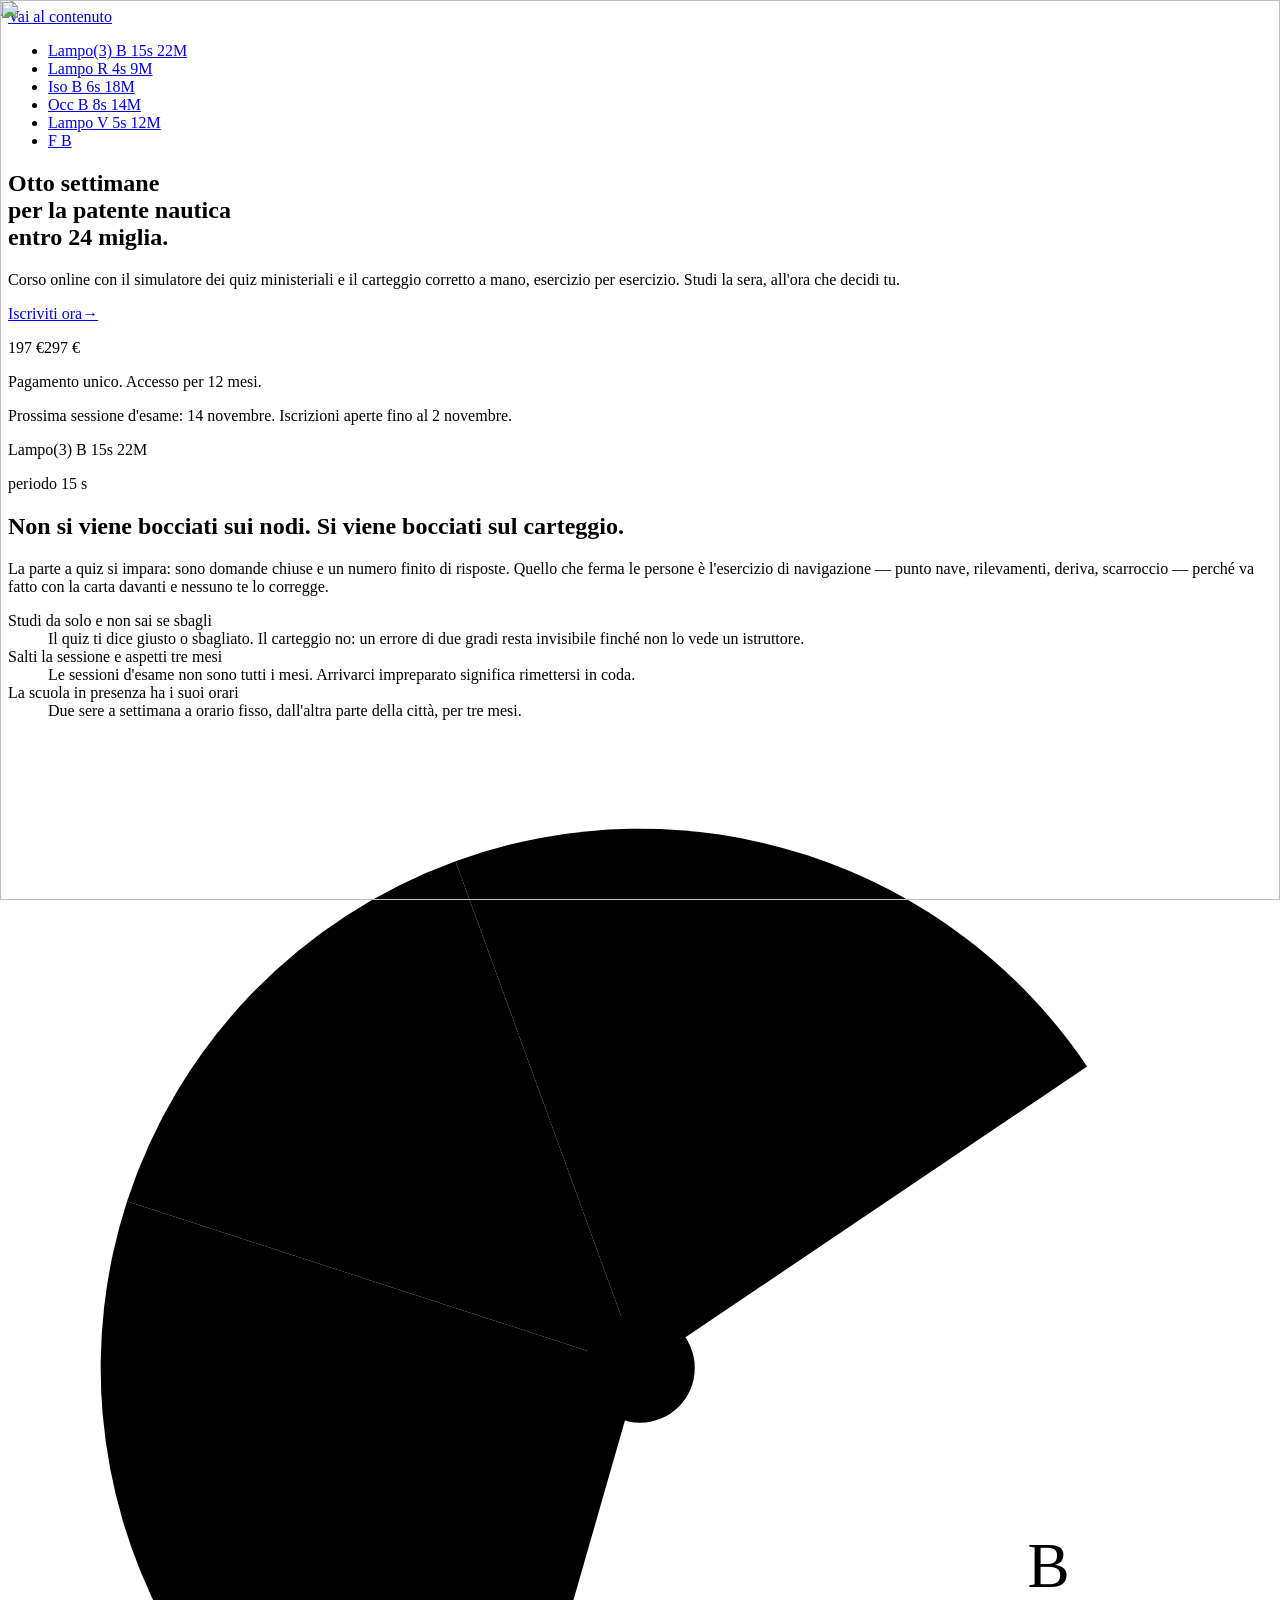
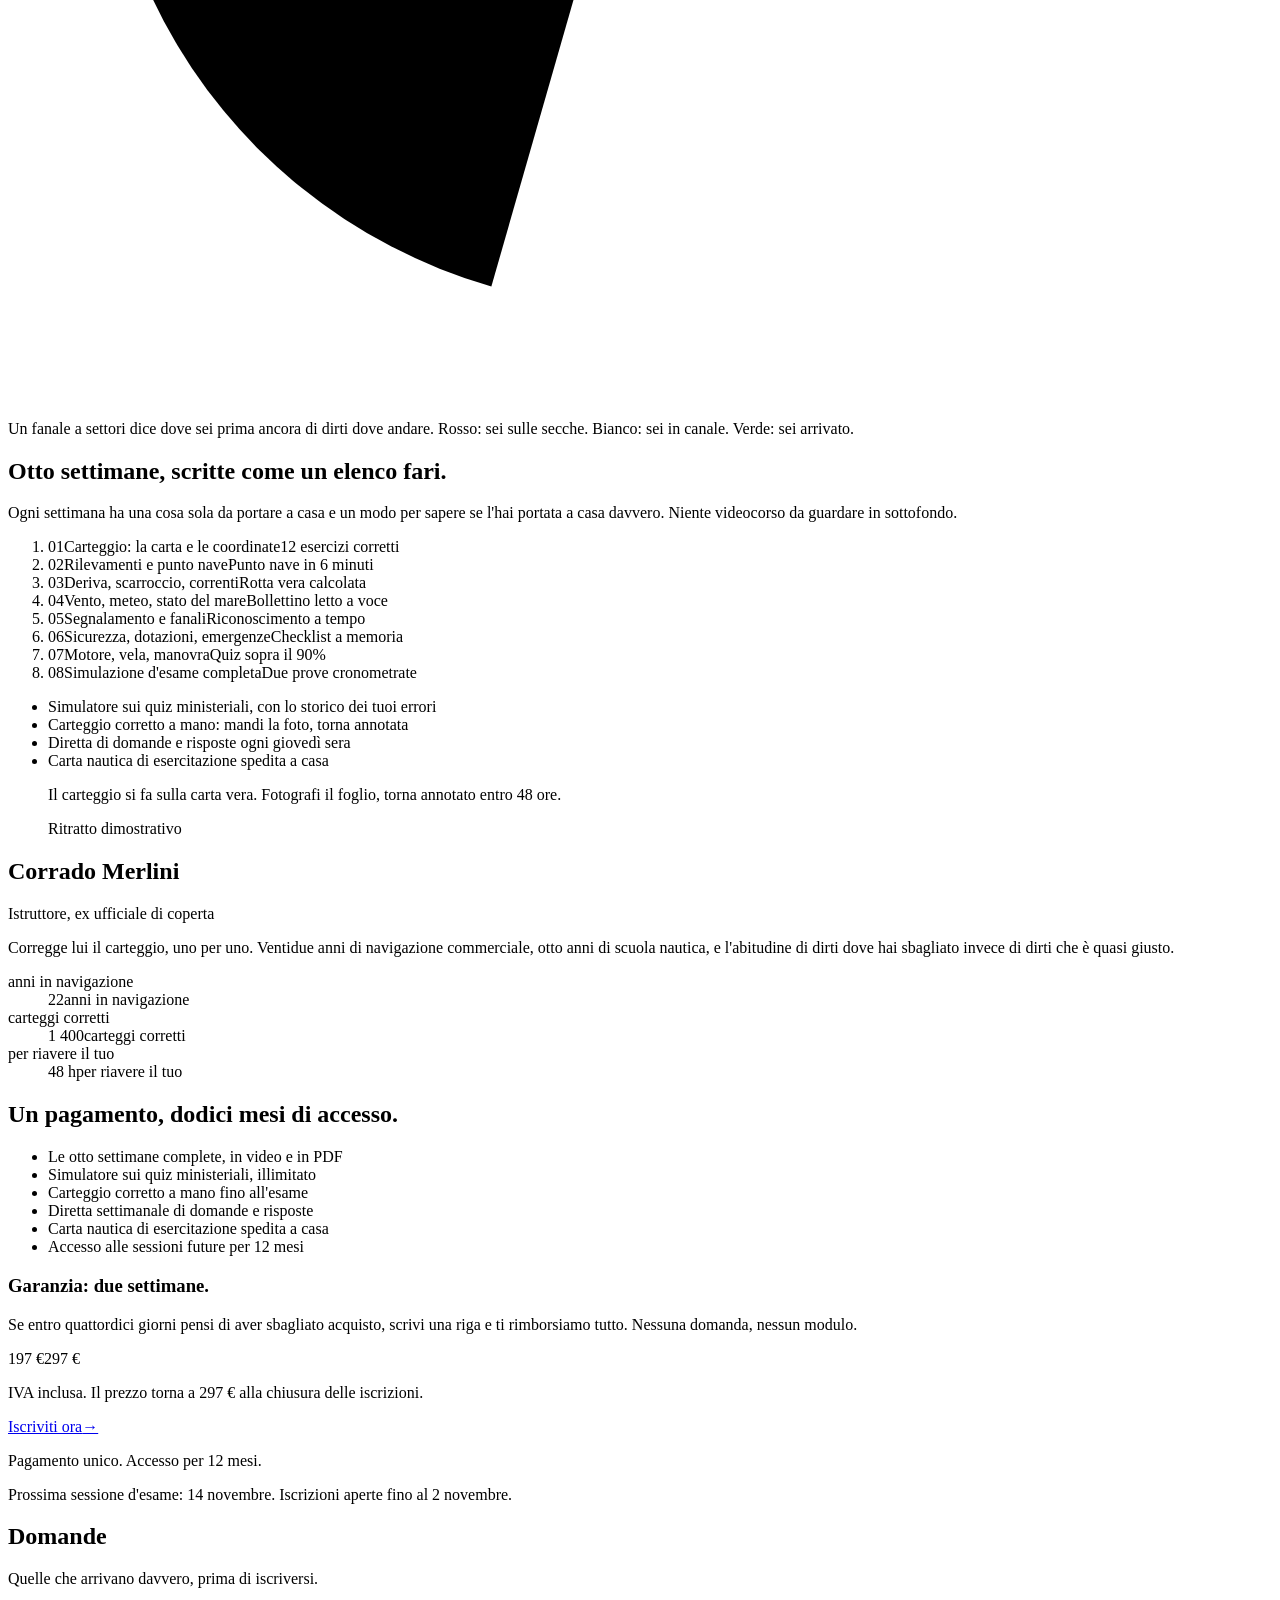
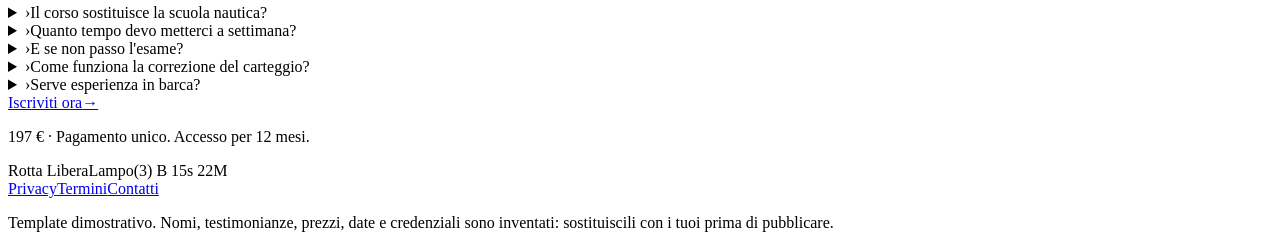
==== 01-funnel/index.html @ e012b91e "Anteprime dei tre template di landing page" ====
<!DOCTYPE html><html lang="it" class="big_shoulders_3d9462ee-module__R3OKAW__variable literata_dad67dc8-module__sndXNa__variable azeret_mono_bb847160-module__t40-tW__variable h-full antialiased"><head><meta charSet="utf-8"/><meta name="viewport" content="width=device-width, initial-scale=1"/><link rel="preload" href="/landing-kit-demo/01-funnel/_next/static/media/20a72cd0c9704d06-s.p.2tsx5t9nbv7d6.woff2" as="font" crossorigin="" type="font/woff2"/><link rel="preload" href="/landing-kit-demo/01-funnel/_next/static/media/2f059f8bf31de55f-s.p.28l707c7cxluz.woff2" as="font" crossorigin="" type="font/woff2"/><link rel="preload" href="/landing-kit-demo/01-funnel/_next/static/media/55cb69ad17a100ed.p.2l41_ldkjomdb.woff2" as="font" crossorigin="" type="font/woff2"/><link rel="preload" as="image" href="/landing-kit-demo/01-funnel/img/fresnel.webp"/><link rel="stylesheet" href="/landing-kit-demo/01-funnel/_next/static/chunks/21n72ie8yxate.css" data-precedence="next"/><link rel="preload" as="script" fetchPriority="low" href="/landing-kit-demo/01-funnel/_next/static/chunks/12aruqaur5huj.js"/><script src="/landing-kit-demo/01-funnel/_next/static/chunks/0s90sk72ekuf7.js" async=""></script><script src="/landing-kit-demo/01-funnel/_next/static/chunks/3kmozkq6tgqnz.js" async=""></script><script src="/landing-kit-demo/01-funnel/_next/static/chunks/turbopack-28xao4oufcmgb.js" async=""></script><script src="/landing-kit-demo/01-funnel/_next/static/chunks/3fntmmi971322.js" async=""></script><script src="/landing-kit-demo/01-funnel/_next/static/chunks/1j0-2ufsd84vd.js" async=""></script><title>Rotta Libera — la patente nautica entro 24 miglia, in otto settimane</title><meta name="description" content="Corso online con simulatore dei quiz ministeriali e carteggio corretto a mano. Studi la sera, all&#x27;ora che decidi tu."/><meta property="og:title" content="Rotta Libera — la patente nautica in otto settimane"/><meta property="og:description" content="Simulatore dei quiz ministeriali e carteggio corretto a mano, uno a uno."/><meta property="og:locale" content="it_IT"/><meta property="og:type" content="website"/><meta name="twitter:card" content="summary"/><meta name="twitter:title" content="Rotta Libera — la patente nautica in otto settimane"/><meta name="twitter:description" content="Simulatore dei quiz ministeriali e carteggio corretto a mano, uno a uno."/><meta name="next-size-adjust" content=""/><script src="/landing-kit-demo/01-funnel/_next/static/chunks/0cz1d0mv5g_q7.js" noModule=""></script></head><body class="min-h-full"><div hidden=""><!--$--><!--/$--></div><a href="#faro" class="sr-only focus:not-sr-only focus:absolute focus:top-3 focus:left-3 focus:z-50 focus:bg-lens focus:px-4 focus:py-2 focus:text-night">Vai al contenuto</a><nav aria-label="Sezioni" class="pointer-events-none fixed top-1/2 left-5 z-40 hidden -translate-y-1/2 xl:block"><ul class="pointer-events-auto space-y-3.5"><li><a href="#faro" aria-current="true" class="group flex items-center gap-3"><span aria-hidden="true" class="h-px transition-all duration-300 ease-[var(--ease-out-expo)] bg-sector-white w-7 opacity-100"></span><span class="note transition-colors duration-300 text-text">Lampo(3) B 15s 22M</span></a></li><li><a href="#settore-rosso" class="group flex items-center gap-3"><span aria-hidden="true" class="h-px transition-all duration-300 ease-[var(--ease-out-expo)] bg-sector-red w-3.5 opacity-45 group-hover:w-5 group-hover:opacity-80"></span><span class="note transition-colors duration-300 text-faint group-hover:text-dim">Lampo R 4s 9M</span></a></li><li><a href="#metodo" class="group flex items-center gap-3"><span aria-hidden="true" class="h-px transition-all duration-300 ease-[var(--ease-out-expo)] bg-sector-white w-3.5 opacity-45 group-hover:w-5 group-hover:opacity-80"></span><span class="note transition-colors duration-300 text-faint group-hover:text-dim">Iso B 6s 18M</span></a></li><li><a href="#istruttore" class="group flex items-center gap-3"><span aria-hidden="true" class="h-px transition-all duration-300 ease-[var(--ease-out-expo)] bg-sector-white w-3.5 opacity-45 group-hover:w-5 group-hover:opacity-80"></span><span class="note transition-colors duration-300 text-faint group-hover:text-dim">Occ B 8s 14M</span></a></li><li><a href="#iscriviti" class="group flex items-center gap-3"><span aria-hidden="true" class="h-px transition-all duration-300 ease-[var(--ease-out-expo)] bg-sector-green w-3.5 opacity-45 group-hover:w-5 group-hover:opacity-80"></span><span class="note transition-colors duration-300 text-faint group-hover:text-dim">Lampo V 5s 12M</span></a></li><li><a href="#domande" class="group flex items-center gap-3"><span aria-hidden="true" class="h-px transition-all duration-300 ease-[var(--ease-out-expo)] bg-sector-white w-3.5 opacity-45 group-hover:w-5 group-hover:opacity-80"></span><span class="note transition-colors duration-300 text-faint group-hover:text-dim">F B</span></a></li></ul></nav><main><section id="faro" class="relative isolate min-h-[100svh] overflow-hidden"><div class="absolute inset-y-0 right-0 -z-20 w-full lg:w-[46%]"><img alt="La lente di Fresnel di un faro accesa nella notte, vista da vicino" decoding="async" data-nimg="fill" class="object-cover object-[65%_center]" style="position:absolute;height:100%;width:100%;left:0;top:0;right:0;bottom:0;color:transparent" src="/landing-kit-demo/01-funnel/img/fresnel.webp"/></div><div aria-hidden="true" class="absolute inset-0 -z-10 bg-[linear-gradient(180deg,rgba(5,10,20,.96)_0%,rgba(5,10,20,.93)_46%,rgba(5,10,20,.80)_72%,rgba(5,10,20,.90)_100%)] lg:bg-[linear-gradient(96deg,var(--color-night)_0%,var(--color-night)_44%,rgba(5,10,20,.86)_56%,rgba(5,10,20,.35)_70%,rgba(5,10,20,0)_86%)]"></div><div aria-hidden="true" class="clock-halo absolute top-[34%] right-[8%] -z-10 h-[46vh] w-[52vw] -translate-y-1/2 rounded-full bg-lens/25 blur-[90px]"></div><div aria-hidden="true" class="absolute inset-x-0 bottom-0 -z-10 h-32 bg-gradient-to-b from-transparent to-night"></div><div class="shell flex min-h-[100svh] flex-col justify-center pt-24 pb-10"><div class="max-w-[46rem]"><h1 class="font-display text-[clamp(2.9rem,7.2vw,6rem)] leading-[0.94] font-800 tracking-[-0.025em] text-balance uppercase">Otto settimane<br/><span class="text-lens">per la patente nautica</span><br/>entro 24 miglia.</h1><p class="mt-7 max-w-[60ch] text-[1.0625rem] leading-[1.7] text-dim sm:text-[1.1875rem]">Corso online con il simulatore dei quiz ministeriali e il carteggio corretto a mano, esercizio per esercizio. Studi la sera, all&#x27;ora che decidi tu.</p><div class="mt-9 flex flex-wrap items-center gap-x-6 gap-y-4"><a href="#iscriviti" class="inline-flex items-center gap-3 bg-lens px-7 py-4 font-display text-[1.375rem] font-700 tracking-[0.01em] text-night uppercase transition-colors duration-200 ease-[var(--ease-out-expo)] hover:bg-lens-hot">Iscriviti ora<span aria-hidden="true" class="text-[1.125rem]">→</span></a><p class="flex items-baseline gap-2.5"><span class="font-display text-[2.25rem] leading-none font-700 text-text">197<!-- --> €</span><span class="text-[0.9375rem] text-faint line-through decoration-sector-red/70">297<!-- --> €</span></p></div><p class="mt-4 text-[0.875rem] text-faint">Pagamento unico. Accesso per 12 mesi.</p><p class="mt-6 flex max-w-[44rem] items-start gap-3 border-l border-sector-red/70 pl-4 text-[0.9375rem] leading-relaxed text-dim">Prossima sessione d&#x27;esame: 14 novembre. Iscrizioni aperte fino al 2 novembre.</p></div><div class="mt-auto max-w-[36rem] pt-12"><div class="border-t border-rule pt-4"><div class="flex items-baseline justify-between gap-4"><p class="note text-lens">Lampo(3) B 15s 22M</p><p class="note text-faint">periodo 15 s</p></div><div class="relative mt-3 h-9 overflow-hidden"><div class="absolute inset-x-0 bottom-0 flex items-end justify-between"><span class="w-px bg-rule-hot h-4"></span><span class="w-px bg-rule-hot h-2"></span><span class="w-px bg-rule-hot h-2"></span><span class="w-px bg-rule-hot h-2"></span><span class="w-px bg-rule-hot h-2"></span><span class="w-px bg-rule-hot h-4"></span><span class="w-px bg-rule-hot h-2"></span><span class="w-px bg-rule-hot h-2"></span><span class="w-px bg-rule-hot h-2"></span><span class="w-px bg-rule-hot h-2"></span><span class="w-px bg-rule-hot h-4"></span><span class="w-px bg-rule-hot h-2"></span><span class="w-px bg-rule-hot h-2"></span><span class="w-px bg-rule-hot h-2"></span><span class="w-px bg-rule-hot h-2"></span><span class="w-px bg-rule-hot h-4"></span></div><span aria-hidden="true" class="clock-strike absolute top-0 h-5 w-[3px] bg-lens-hot" style="left:0%;animation-delay:0s;box-shadow:0 0 12px 1px var(--color-lens)"></span><span aria-hidden="true" class="clock-strike absolute top-0 h-5 w-[3px] bg-lens-hot" style="left:6.666666666666667%;animation-delay:-1s;box-shadow:0 0 12px 1px var(--color-lens)"></span><span aria-hidden="true" class="clock-strike absolute top-0 h-5 w-[3px] bg-lens-hot" style="left:13.333333333333334%;animation-delay:-2s;box-shadow:0 0 12px 1px var(--color-lens)"></span><span aria-hidden="true" class="clock-sweep absolute top-0 bottom-0 left-0 w-px bg-lens/45"></span></div></div></div></div></section><section id="settore-rosso" class="relative border-t border-rule py-24 lg:py-32"><div class="shell grid gap-12 lg:grid-cols-12 lg:gap-14"><div class="lg:col-span-7"><h2 class="max-w-[18ch] font-display text-[clamp(2rem,4.4vw,3.5rem)] leading-[1.0] font-700 tracking-[-0.02em] text-balance uppercase">Non si viene bocciati sui nodi. Si viene bocciati sul carteggio.</h2><p class="mt-7 max-w-[64ch] text-[1.0625rem] leading-[1.75] text-dim">La parte a quiz si impara: sono domande chiuse e un numero finito di risposte. Quello che ferma le persone è l&#x27;esercizio di navigazione — punto nave, rilevamenti, deriva, scarroccio — perché va fatto con la carta davanti e nessuno te lo corregge.</p><dl class="mt-12 space-y-8"><div class="border-l border-sector-red/60 pl-5"><dt class="font-display text-[1.5rem] leading-tight font-600 text-text uppercase">Studi da solo e non sai se sbagli</dt><dd class="mt-2 max-w-[58ch] text-[1rem] leading-[1.7] text-dim">Il quiz ti dice giusto o sbagliato. Il carteggio no: un errore di due gradi resta invisibile finché non lo vede un istruttore.</dd></div><div class="border-l border-sector-red/60 pl-5"><dt class="font-display text-[1.5rem] leading-tight font-600 text-text uppercase">Salti la sessione e aspetti tre mesi</dt><dd class="mt-2 max-w-[58ch] text-[1rem] leading-[1.7] text-dim">Le sessioni d&#x27;esame non sono tutti i mesi. Arrivarci impreparato significa rimettersi in coda.</dd></div><div class="border-l border-sector-red/60 pl-5"><dt class="font-display text-[1.5rem] leading-tight font-600 text-text uppercase">La scuola in presenza ha i suoi orari</dt><dd class="mt-2 max-w-[58ch] text-[1rem] leading-[1.7] text-dim">Due sere a settimana a orario fisso, dall&#x27;altra parte della città, per tre mesi.</dd></div></dl></div><div class="lg:col-span-5"><div class="lg:sticky lg:top-24"><svg viewBox="0 0 300 300" class="w-full max-w-[19rem]" role="img" aria-label="Un fanale a settori: il settore rosso copre le secche, il settore bianco il canale sicuro, il settore verde l&#x27;approdo."><path d="M 150 150 L 114.72 273.04 A 128 128 0 0 1 28.26 110.45 Z" class="fill-sector-red/40 stroke-sector-red" stroke-width="1.5"></path><path d="M 150 150 L 28.26 110.45 A 128 128 0 0 1 106.22 29.72 Z" class="fill-sector-white/25 stroke-sector-white" stroke-width="1.5"></path><path d="M 150 150 L 106.22 29.72 A 128 128 0 0 1 256.12 78.42 Z" class="fill-sector-green/35 stroke-sector-green" stroke-width="1.5"></path><circle cx="150" cy="150" r="4.5" class="fill-lens"></circle><circle cx="150" cy="150" r="13" class="fill-none stroke-lens/45" stroke-width="1"></circle><text x="76" y="234" class="fill-sector-red font-[family-name:var(--font-note)]" font-size="15" letter-spacing="1.4">R</text><text x="242" y="202" class="fill-sector-white font-[family-name:var(--font-note)]" font-size="15" letter-spacing="1.4">B</text><text x="224" y="84" class="fill-sector-green font-[family-name:var(--font-note)]" font-size="15" letter-spacing="1.4">V</text></svg><p class="mt-6 max-w-[38ch] text-[0.9375rem] leading-relaxed text-faint">Un fanale a settori dice dove sei prima ancora di dirti dove andare. Rosso: sei sulle secche. Bianco: sei in canale. Verde: sei arrivato.</p></div></div></div></section><section id="metodo" class="relative border-t border-rule bg-deep py-24 lg:py-32"><div class="shell"><div class="max-w-[44rem]"><h2 class="font-display text-[clamp(2rem,4.4vw,3.5rem)] leading-[1.0] font-700 tracking-[-0.02em] text-balance uppercase">Otto settimane, scritte come un elenco fari.</h2><p class="mt-7 max-w-[62ch] text-[1.0625rem] leading-[1.75] text-dim">Ogni settimana ha una cosa sola da portare a casa e un modo per sapere se l&#x27;hai portata a casa davvero. Niente videocorso da guardare in sottofondo.</p></div><div class="mt-14 grid gap-12 lg:grid-cols-12 lg:gap-14"><div class="lg:col-span-7"><ol class="border-t border-rule"><li class="group grid grid-cols-[2.75rem_1fr] items-baseline gap-x-4 border-b border-rule py-4 transition-colors duration-200 hover:bg-panel/60 sm:grid-cols-[3rem_1fr_auto] sm:gap-x-6"><span class="note text-lens">01</span><span class="text-[1.0625rem] leading-snug text-text">Carteggio: la carta e le coordinate</span><span class="col-start-2 mt-1 text-[0.875rem] text-faint sm:col-start-3 sm:mt-0 sm:text-right">12 esercizi corretti</span></li><li class="group grid grid-cols-[2.75rem_1fr] items-baseline gap-x-4 border-b border-rule py-4 transition-colors duration-200 hover:bg-panel/60 sm:grid-cols-[3rem_1fr_auto] sm:gap-x-6"><span class="note text-lens">02</span><span class="text-[1.0625rem] leading-snug text-text">Rilevamenti e punto nave</span><span class="col-start-2 mt-1 text-[0.875rem] text-faint sm:col-start-3 sm:mt-0 sm:text-right">Punto nave in 6 minuti</span></li><li class="group grid grid-cols-[2.75rem_1fr] items-baseline gap-x-4 border-b border-rule py-4 transition-colors duration-200 hover:bg-panel/60 sm:grid-cols-[3rem_1fr_auto] sm:gap-x-6"><span class="note text-lens">03</span><span class="text-[1.0625rem] leading-snug text-text">Deriva, scarroccio, correnti</span><span class="col-start-2 mt-1 text-[0.875rem] text-faint sm:col-start-3 sm:mt-0 sm:text-right">Rotta vera calcolata</span></li><li class="group grid grid-cols-[2.75rem_1fr] items-baseline gap-x-4 border-b border-rule py-4 transition-colors duration-200 hover:bg-panel/60 sm:grid-cols-[3rem_1fr_auto] sm:gap-x-6"><span class="note text-lens">04</span><span class="text-[1.0625rem] leading-snug text-text">Vento, meteo, stato del mare</span><span class="col-start-2 mt-1 text-[0.875rem] text-faint sm:col-start-3 sm:mt-0 sm:text-right">Bollettino letto a voce</span></li><li class="group grid grid-cols-[2.75rem_1fr] items-baseline gap-x-4 border-b border-rule py-4 transition-colors duration-200 hover:bg-panel/60 sm:grid-cols-[3rem_1fr_auto] sm:gap-x-6"><span class="note text-lens">05</span><span class="text-[1.0625rem] leading-snug text-text">Segnalamento e fanali</span><span class="col-start-2 mt-1 text-[0.875rem] text-faint sm:col-start-3 sm:mt-0 sm:text-right">Riconoscimento a tempo</span></li><li class="group grid grid-cols-[2.75rem_1fr] items-baseline gap-x-4 border-b border-rule py-4 transition-colors duration-200 hover:bg-panel/60 sm:grid-cols-[3rem_1fr_auto] sm:gap-x-6"><span class="note text-lens">06</span><span class="text-[1.0625rem] leading-snug text-text">Sicurezza, dotazioni, emergenze</span><span class="col-start-2 mt-1 text-[0.875rem] text-faint sm:col-start-3 sm:mt-0 sm:text-right">Checklist a memoria</span></li><li class="group grid grid-cols-[2.75rem_1fr] items-baseline gap-x-4 border-b border-rule py-4 transition-colors duration-200 hover:bg-panel/60 sm:grid-cols-[3rem_1fr_auto] sm:gap-x-6"><span class="note text-lens">07</span><span class="text-[1.0625rem] leading-snug text-text">Motore, vela, manovra</span><span class="col-start-2 mt-1 text-[0.875rem] text-faint sm:col-start-3 sm:mt-0 sm:text-right">Quiz sopra il 90%</span></li><li class="group grid grid-cols-[2.75rem_1fr] items-baseline gap-x-4 border-b border-rule py-4 transition-colors duration-200 hover:bg-panel/60 sm:grid-cols-[3rem_1fr_auto] sm:gap-x-6"><span class="note text-lens">08</span><span class="text-[1.0625rem] leading-snug text-text">Simulazione d&#x27;esame completa</span><span class="col-start-2 mt-1 text-[0.875rem] text-faint sm:col-start-3 sm:mt-0 sm:text-right">Due prove cronometrate</span></li></ol><ul class="mt-10 space-y-3"><li class="flex gap-3.5 text-[1rem] leading-[1.7] text-dim"><span aria-hidden="true" class="mt-[0.55em] h-1.5 w-1.5 shrink-0 bg-lens"></span><span>Simulatore sui quiz ministeriali, con lo storico dei tuoi errori</span></li><li class="flex gap-3.5 text-[1rem] leading-[1.7] text-dim"><span aria-hidden="true" class="mt-[0.55em] h-1.5 w-1.5 shrink-0 bg-lens"></span><span>Carteggio corretto a mano: mandi la foto, torna annotata</span></li><li class="flex gap-3.5 text-[1rem] leading-[1.7] text-dim"><span aria-hidden="true" class="mt-[0.55em] h-1.5 w-1.5 shrink-0 bg-lens"></span><span>Diretta di domande e risposte ogni giovedì sera</span></li><li class="flex gap-3.5 text-[1rem] leading-[1.7] text-dim"><span aria-hidden="true" class="mt-[0.55em] h-1.5 w-1.5 shrink-0 bg-lens"></span><span>Carta nautica di esercitazione spedita a casa</span></li></ul></div><figure class="lg:col-span-5"><div class="relative aspect-[1024/688] w-full overflow-hidden border border-rule"><img alt="Una carta nautica illuminata da una lampada, con squadrette parallele, compasso e una rotta tracciata a matita" loading="lazy" decoding="async" data-nimg="fill" class="object-cover" style="position:absolute;height:100%;width:100%;left:0;top:0;right:0;bottom:0;color:transparent" src="/landing-kit-demo/01-funnel/img/carteggio.webp"/></div><figcaption class="mt-4 max-w-[40ch] text-[0.9375rem] leading-relaxed text-faint">Il carteggio si fa sulla carta vera. Fotografi il foglio, torna annotato entro 48 ore.</figcaption></figure></div></div></section><section id="istruttore" class="relative border-t border-rule py-24 lg:py-32"><div class="shell grid items-center gap-12 lg:grid-cols-12 lg:gap-14"><figure class="lg:col-span-5"><div class="relative aspect-[896/1120] w-full max-w-[26rem] overflow-hidden border border-rule"><img alt="Corrado Merlini, istruttore, ex ufficiale di coperta" loading="lazy" decoding="async" data-nimg="fill" class="object-cover" style="position:absolute;height:100%;width:100%;left:0;top:0;right:0;bottom:0;color:transparent" src="/landing-kit-demo/01-funnel/img/istruttore.webp"/></div><figcaption class="mt-3 note text-faint">Ritratto dimostrativo</figcaption></figure><div class="lg:col-span-7"><h2 class="font-display text-[clamp(2rem,4.4vw,3.5rem)] leading-[1.0] font-700 tracking-[-0.02em] uppercase">Corrado Merlini</h2><p class="mt-2 note text-lens">Istruttore, ex ufficiale di coperta</p><p class="mt-7 max-w-[58ch] text-[1.0625rem] leading-[1.75] text-dim">Corregge lui il carteggio, uno per uno. Ventidue anni di navigazione commerciale, otto anni di scuola nautica, e l&#x27;abitudine di dirti dove hai sbagliato invece di dirti che è quasi giusto.</p><dl class="mt-10 grid grid-cols-3 gap-6 border-t border-rule pt-7"><div><dt class="sr-only">anni in navigazione</dt><dd><span class="tnum block font-display text-[2rem] leading-none font-700 text-text">22</span><span class="mt-2 block text-[0.8125rem] leading-snug text-faint">anni in navigazione</span></dd></div><div><dt class="sr-only">carteggi corretti</dt><dd><span class="tnum block font-display text-[2rem] leading-none font-700 text-text">1 400</span><span class="mt-2 block text-[0.8125rem] leading-snug text-faint">carteggi corretti</span></dd></div><div><dt class="sr-only">per riavere il tuo</dt><dd><span class="tnum block font-display text-[2rem] leading-none font-700 text-text">48 h</span><span class="mt-2 block text-[0.8125rem] leading-snug text-faint">per riavere il tuo</span></dd></div></dl></div></div></section><section id="iscriviti" class="relative isolate overflow-hidden border-t border-rule py-24 lg:py-32"><img alt="" aria-hidden="true" loading="lazy" decoding="async" data-nimg="fill" class="-z-20 object-cover object-center opacity-90" style="position:absolute;height:100%;width:100%;left:0;top:0;right:0;bottom:0;color:transparent" src="/landing-kit-demo/01-funnel/img/faro.webp"/><div aria-hidden="true" class="absolute inset-0 -z-10 bg-[linear-gradient(180deg,var(--color-night)_0%,rgba(5,10,20,.62)_26%,rgba(5,10,20,.50)_55%,rgba(5,10,20,.86)_100%)]"></div><div class="shell grid gap-10 lg:grid-cols-12 lg:gap-12"><div class="lg:col-span-6"><h2 class="max-w-[16ch] font-display text-[clamp(2rem,4.4vw,3.5rem)] leading-[1.0] font-700 tracking-[-0.02em] text-balance uppercase">Un pagamento, dodici mesi di accesso.</h2><ul class="mt-9 space-y-3.5"><li class="flex gap-3.5 text-[1.0625rem] leading-[1.65] text-dim"><span aria-hidden="true" class="mt-[0.5em] h-1.5 w-1.5 shrink-0 bg-sector-green"></span><span>Le otto settimane complete, in video e in PDF</span></li><li class="flex gap-3.5 text-[1.0625rem] leading-[1.65] text-dim"><span aria-hidden="true" class="mt-[0.5em] h-1.5 w-1.5 shrink-0 bg-sector-green"></span><span>Simulatore sui quiz ministeriali, illimitato</span></li><li class="flex gap-3.5 text-[1.0625rem] leading-[1.65] text-dim"><span aria-hidden="true" class="mt-[0.5em] h-1.5 w-1.5 shrink-0 bg-sector-green"></span><span>Carteggio corretto a mano fino all&#x27;esame</span></li><li class="flex gap-3.5 text-[1.0625rem] leading-[1.65] text-dim"><span aria-hidden="true" class="mt-[0.5em] h-1.5 w-1.5 shrink-0 bg-sector-green"></span><span>Diretta settimanale di domande e risposte</span></li><li class="flex gap-3.5 text-[1.0625rem] leading-[1.65] text-dim"><span aria-hidden="true" class="mt-[0.5em] h-1.5 w-1.5 shrink-0 bg-sector-green"></span><span>Carta nautica di esercitazione spedita a casa</span></li><li class="flex gap-3.5 text-[1.0625rem] leading-[1.65] text-dim"><span aria-hidden="true" class="mt-[0.5em] h-1.5 w-1.5 shrink-0 bg-sector-green"></span><span>Accesso alle sessioni future per 12 mesi</span></li></ul><div class="mt-10 border-l border-sector-green/70 pl-5"><h3 class="font-display text-[1.375rem] font-600 text-text uppercase">Garanzia: due settimane.</h3><p class="mt-2 max-w-[54ch] text-[1rem] leading-[1.7] text-dim">Se entro quattordici giorni pensi di aver sbagliato acquisto, scrivi una riga e ti rimborsiamo tutto. Nessuna domanda, nessun modulo.</p></div></div><div class="lg:col-span-5 lg:col-start-8"><div class="border border-rule-hot bg-night/85 p-7 backdrop-blur-[2px] sm:p-9"><p class="flex items-baseline gap-3"><span class="font-display text-[4.25rem] leading-[0.85] font-800 tracking-[-0.03em] text-lens">197<!-- --> €</span><span class="text-[1.125rem] text-faint line-through decoration-sector-red/70">297<!-- --> €</span></p><p class="mt-4 text-[0.9375rem] leading-relaxed text-dim">IVA inclusa. Il prezzo torna a 297 € alla chiusura delle iscrizioni.</p><a href="#iscriviti" class="mt-7 flex w-full items-center justify-center gap-3 bg-lens px-6 py-4 font-display text-[1.5rem] font-700 text-night uppercase transition-colors duration-200 ease-[var(--ease-out-expo)] hover:bg-lens-hot">Iscriviti ora<span aria-hidden="true">→</span></a><p class="mt-4 text-center text-[0.8125rem] text-faint">Pagamento unico. Accesso per 12 mesi.</p><p class="mt-6 flex items-start gap-3 border-t border-rule pt-5 text-[0.9375rem] leading-relaxed text-dim">Prossima sessione d&#x27;esame: 14 novembre. Iscrizioni aperte fino al 2 novembre.</p></div></div></div></section><section id="domande" class="border-t border-rule bg-deep py-24 lg:py-32"><div class="shell grid gap-12 lg:grid-cols-12 lg:gap-14"><div class="lg:col-span-4"><h2 class="font-display text-[clamp(2rem,4.4vw,3.5rem)] leading-[1.0] font-700 tracking-[-0.02em] uppercase">Domande</h2><p class="mt-5 max-w-[34ch] text-[1rem] leading-[1.7] text-dim">Quelle che arrivano davvero, prima di iscriversi.</p></div><div class="lg:col-span-8"><div class="border-t border-rule"><details class="group border-b border-rule"><summary class="flex cursor-pointer list-none items-start gap-4 py-5 text-[1.0625rem] leading-snug text-text transition-colors duration-200 hover:text-lens [&amp;::-webkit-details-marker]:hidden"><span aria-hidden="true" class="mt-[0.35em] shrink-0 text-lens transition-transform duration-300 ease-[var(--ease-out-expo)] group-open:rotate-90">›</span><span class="flex-1">Il corso sostituisce la scuola nautica?</span></summary><p class="max-w-[68ch] pr-4 pb-6 pl-8 text-[1rem] leading-[1.75] text-dim">Per la teoria sì: quiz ed esercizio di navigazione si preparano interamente qui. La prova pratica va sostenuta con una scuola o un istruttore abilitato nella tua zona, e nell&#x27;ultima settimana ti diciamo come organizzarla.</p></details><details class="group border-b border-rule"><summary class="flex cursor-pointer list-none items-start gap-4 py-5 text-[1.0625rem] leading-snug text-text transition-colors duration-200 hover:text-lens [&amp;::-webkit-details-marker]:hidden"><span aria-hidden="true" class="mt-[0.35em] shrink-0 text-lens transition-transform duration-300 ease-[var(--ease-out-expo)] group-open:rotate-90">›</span><span class="flex-1">Quanto tempo devo metterci a settimana?</span></summary><p class="max-w-[68ch] pr-4 pb-6 pl-8 text-[1rem] leading-[1.75] text-dim">Circa quattro ore, divisibili come vuoi. Chi va di fretta chiude in sei settimane, chi ha poco tempo in dodici: l&#x27;accesso dura dodici mesi.</p></details><details class="group border-b border-rule"><summary class="flex cursor-pointer list-none items-start gap-4 py-5 text-[1.0625rem] leading-snug text-text transition-colors duration-200 hover:text-lens [&amp;::-webkit-details-marker]:hidden"><span aria-hidden="true" class="mt-[0.35em] shrink-0 text-lens transition-transform duration-300 ease-[var(--ease-out-expo)] group-open:rotate-90">›</span><span class="flex-1">E se non passo l&#x27;esame?</span></summary><p class="max-w-[68ch] pr-4 pb-6 pl-8 text-[1rem] leading-[1.75] text-dim">Continui ad avere accesso a tutto, simulatore e correzione compresi, fino alla sessione successiva. Non devi ricomprare niente.</p></details><details class="group border-b border-rule"><summary class="flex cursor-pointer list-none items-start gap-4 py-5 text-[1.0625rem] leading-snug text-text transition-colors duration-200 hover:text-lens [&amp;::-webkit-details-marker]:hidden"><span aria-hidden="true" class="mt-[0.35em] shrink-0 text-lens transition-transform duration-300 ease-[var(--ease-out-expo)] group-open:rotate-90">›</span><span class="flex-1">Come funziona la correzione del carteggio?</span></summary><p class="max-w-[68ch] pr-4 pb-6 pl-8 text-[1rem] leading-[1.75] text-dim">Fai l&#x27;esercizio sulla carta, fotografi il foglio e lo carichi. Torna entro 48 ore con le annotazioni sopra: dove hai sbagliato la misura, dove hai sbagliato il ragionamento.</p></details><details class="group border-b border-rule"><summary class="flex cursor-pointer list-none items-start gap-4 py-5 text-[1.0625rem] leading-snug text-text transition-colors duration-200 hover:text-lens [&amp;::-webkit-details-marker]:hidden"><span aria-hidden="true" class="mt-[0.35em] shrink-0 text-lens transition-transform duration-300 ease-[var(--ease-out-expo)] group-open:rotate-90">›</span><span class="flex-1">Serve esperienza in barca?</span></summary><p class="max-w-[68ch] pr-4 pb-6 pl-8 text-[1rem] leading-[1.75] text-dim">No. Metà delle persone che si iscrivono non ha mai timonato. La prima settimana parte dalla carta e dalle coordinate, da zero.</p></details></div><div class="mt-12 flex flex-wrap items-center gap-x-6 gap-y-4"><a href="#iscriviti" class="inline-flex items-center gap-3 bg-lens px-7 py-4 font-display text-[1.375rem] font-700 text-night uppercase transition-colors duration-200 hover:bg-lens-hot">Iscriviti ora<span aria-hidden="true">→</span></a><p class="text-[0.9375rem] text-faint">197<!-- --> € · <!-- -->Pagamento unico. Accesso per 12 mesi.</p></div></div></div></section></main><footer class="border-t border-rule py-10"><div class="shell flex flex-wrap items-center gap-x-6 gap-y-3"><span class="font-display text-[1.25rem] font-700 tracking-[0.02em] text-text uppercase">Rotta Libera</span><span class="note text-faint">Lampo(3) B 15s 22M</span><nav aria-label="Note legali" class="ml-auto flex flex-wrap gap-x-6 gap-y-2 text-[0.875rem] text-faint"><a href="#" class="transition-colors duration-200 hover:text-lens">Privacy</a><a href="#" class="transition-colors duration-200 hover:text-lens">Termini</a><a href="#" class="transition-colors duration-200 hover:text-lens">Contatti</a></nav></div><p class="shell mt-6 max-w-[70ch] text-[0.8125rem] leading-relaxed text-faint">Template dimostrativo. Nomi, testimonianze, prezzi, date e credenziali sono inventati: sostituiscili con i tuoi prima di pubblicare.</p></footer><!--$--><!--/$--><script src="/landing-kit-demo/01-funnel/_next/static/chunks/12aruqaur5huj.js" id="_R_" async=""></script><script>(self.__next_f=self.__next_f||[]).push([0])</script><script>self.__next_f.push([1,"1:\"$Sreact.fragment\"\n2:I[39756,[\"/landing-kit-demo/01-funnel/_next/static/chunks/3fntmmi971322.js\"],\"default\"]\n3:I[37457,[\"/landing-kit-demo/01-funnel/_next/static/chunks/3fntmmi971322.js\"],\"default\"]\n4:I[46202,[\"/landing-kit-demo/01-funnel/_next/static/chunks/3fntmmi971322.js\",\"/landing-kit-demo/01-funnel/_next/static/chunks/1j0-2ufsd84vd.js\"],\"default\"]\n5:I[5500,[\"/landing-kit-demo/01-funnel/_next/static/chunks/3fntmmi971322.js\",\"/landing-kit-demo/01-funnel/_next/static/chunks/1j0-2ufsd84vd.js\"],\"Image\"]\n14:I[68027,[\"/landing-kit-demo/01-funnel/_next/static/chunks/3fntmmi971322.js\"],\"default\",1]\n:HL[\"/landing-kit-demo/01-funnel/_next/static/chunks/21n72ie8yxate.css\",\"style\"]\n:HL[\"/landing-kit-demo/01-funnel/_next/static/media/20a72cd0c9704d06-s.p.2tsx5t9nbv7d6.woff2\",\"font\",{\"crossOrigin\":\"\",\"type\":\"font/woff2\"}]\n:HL[\"/landing-kit-demo/01-funnel/_next/static/media/2f059f8bf31de55f-s.p.28l707c7cxluz.woff2\",\"font\",{\"crossOrigin\":\"\",\"type\":\"font/woff2\"}]\n:HL[\"/landing-kit-demo/01-funnel/_next/static/media/55cb69ad17a100ed.p.2l41_ldkjomdb.woff2\",\"font\",{\"crossOrigin\":\"\",\"type\":\"font/woff2\"}]\n0:{\"P\":null,\"c\":[\"\",\"\"],\"q\":\"\",\"i\":false,\"f\":[[[\"\",{\"children\":[\"__PAGE__\",{},\"$undefined\",\"$undefined\",4608]},\"$undefined\",\"$undefined\",4624],[[\"$\",\"$1\",\"c\",{\"children\":[[[\"$\",\"link\",\"0\",{\"rel\":\"stylesheet\",\"href\":\"/landing-kit-demo/01-funnel/_next/static/chunks/21n72ie8yxate.css\",\"precedence\":\"next\",\"crossOrigin\":\"$undefined\",\"nonce\":\"$undefined\"}],[\"$\",\"script\",\"script-0\",{\"src\":\"/landing-kit-demo/01-funnel/_next/static/chunks/3fntmmi971322.js\",\"async\":true,\"nonce\":\"$undefined\"}]],[\"$\",\"html\",null,{\"lang\":\"it\",\"className\":\"big_shoulders_3d9462ee-module__R3OKAW__variable literata_dad67dc8-module__sndXNa__variable azeret_mono_bb847160-module__t40-tW__variable h-full antialiased\",\"children\":[\"$\",\"body\",null,{\"className\":\"min-h-full\",\"children\":[\"$\",\"$L2\",null,{\"parallelRouterKey\":\"children\",\"error\":\"$undefined\",\"errorStyles\":\"$undefined\",\"errorScripts\":\"$undefined\",\"template\":[\"$\",\"$L3\",null,{}],\"templateStyles\":\"$undefined\",\"templateScripts\":\"$undefined\",\"notFound\":[[[\"$\",\"title\",null,{\"children\":\"404: This page could not be found.\"}],[\"$\",\"div\",null,{\"style\":{\"fontFamily\":\"system-ui,\\\"Segoe UI\\\",Roboto,Helvetica,Arial,sans-serif,\\\"Apple Color Emoji\\\",\\\"Segoe UI Emoji\\\"\",\"height\":\"100vh\",\"textAlign\":\"center\",\"display\":\"flex\",\"flexDirection\":\"column\",\"alignItems\":\"center\",\"justifyContent\":\"center\"},\"children\":[\"$\",\"div\",null,{\"children\":[[\"$\",\"style\",null,{\"dangerouslySetInnerHTML\":{\"__html\":\"body{color:#000;background:#fff;margin:0}.next-error-h1{border-right:1px solid rgba(0,0,0,.3)}@media (prefers-color-scheme:dark){body{color:#fff;background:#000}.next-error-h1{border-right:1px solid rgba(255,255,255,.3)}}\"}}],[\"$\",\"h1\",null,{\"className\":\"next-error-h1\",\"style\":{\"display\":\"inline-block\",\"margin\":\"0 20px 0 0\",\"padding\":\"0 23px 0 0\",\"fontSize\":24,\"fontWeight\":500,\"verticalAlign\":\"top\",\"lineHeight\":\"49px\"},\"children\":404}],[\"$\",\"div\",null,{\"style\":{\"display\":\"inline-block\"},\"children\":[\"$\",\"h2\",null,{\"style\":{\"fontSize\":14,\"fontWeight\":400,\"lineHeight\":\"49px\",\"margin\":0},\"children\":\"This page could not be found.\"}]}]]}]}]],[]],\"forbidden\":\"$undefined\",\"unauthorized\":\"$undefined\"}]}]}]]}],{\"children\":[[\"$\",\"$1\",\"c\",{\"children\":[[[\"$\",\"a\",null,{\"href\":\"#faro\",\"className\":\"sr-only focus:not-sr-only focus:absolute focus:top-3 focus:left-3 focus:z-50 focus:bg-lens focus:px-4 focus:py-2 focus:text-night\",\"children\":\"Vai al contenuto\"}],[\"$\",\"$L4\",null,{}],[\"$\",\"main\",null,{\"children\":[[\"$\",\"section\",null,{\"id\":\"faro\",\"className\":\"relative isolate min-h-[100svh] overflow-hidden\",\"children\":[[\"$\",\"div\",null,{\"className\":\"absolute inset-y-0 right-0 -z-20 w-full lg:w-[46%]\",\"children\":[\"$\",\"$L5\",null,{\"src\":\"/landing-kit-demo/01-funnel/img/fresnel.webp\",\"alt\":\"La lente di Fresnel di un faro accesa nella notte, vista da vicino\",\"fill\":true,\"priority\":true,\"sizes\":\"(max-width: 1024px) 100vw, 46vw\",\"className\":\"object-cover object-[65%_center]\"}]}],[\"$\",\"div\",null,{\"aria-hidden\":true,\"className\":\"absolute inset-0 -z-10 bg-[linear-gradient(180deg,rgba(5,10,20,.96)_0%,rgba(5,10,20,.93)_46%,rgba(5,10,20,.80)_72%,rgba(5,10,20,.90)_100%)] lg:bg-[linear-gradient(96deg,var(--color-night)_0%,var(--color-night)_44%,rgba(5,10,20,.86)_56%,rgba(5,10,20,.35)_70%,rgba(5,10,20,0)_86%)]\"}],[\"$\",\"div\",null,{\"aria-hidden\":true,\"className\":\"clock-halo absolute top-[34%] right-[8%] -z-10 h-[46vh] w-[52vw] -translate-y-1/2 rounded-full bg-lens/25 blur-[90px]\"}],[\"$\",\"div\",null,{\"aria-hidden\":true,\"className\":\"absolute inset-x-0 bottom-0 -z-10 h-32 bg-gradient-to-b from-transparent to-night\"}],[\"$\",\"div\",null,{\"className\":\"shell flex min-h-[100svh] flex-col justify-center pt-24 pb-10\",\"children\":[[\"$\",\"div\",null,{\"className\":\"max-w-[46rem]\",\"children\":[[\"$\",\"h1\",null,{\"className\":\"font-display text-[clamp(2.9rem,7.2vw,6rem)] leading-[0.94] font-800 tracking-[-0.025em] text-balance uppercase\",\"children\":[\"Otto settimane\",[\"$\",\"br\",null,{}],[\"$\",\"span\",null,{\"className\":\"text-lens\",\"children\":\"per la patente nautica\"}],[\"$\",\"br\",null,{}],\"entro 24 miglia.\"]}],[\"$\",\"p\",null,{\"className\":\"mt-7 max-w-[60ch] text-[1.0625rem] leading-[1.7] text-dim sm:text-[1.1875rem]\",\"children\":\"Corso online con il simulatore dei quiz ministeriali e il carteggio corretto a mano, esercizio per esercizio. Studi la sera, all'ora che decidi tu.\"}],[\"$\",\"div\",null,{\"className\":\"mt-9 flex flex-wrap items-center gap-x-6 gap-y-4\",\"children\":[\"$L6\",\"$L7\"]}],\"$L8\",\"$L9\"]}],\"$La\"]}]]}],\"$Lb\",\"$Lc\",\"$Ld\",\"$Le\",\"$Lf\"]}],\"$L10\"],[\"$L11\"],\"$L12\"]}],{},null,false,null]},null,false,null],\"$L13\",false]],\"m\":\"$undefined\",\"G\":[\"$14\",[\"$L15\"]],\"S\":true,\"h\":null,\"r\":\"$undefined\",\"s\":\"$undefined\",\"a\":\"$undefined\",\"l\":\"$undefined\",\"p\":\"$undefined\",\"d\":\"$undefined\",\"b\":\"tWLbrES6F4EPcEKvXZ85Z\"}\n24:I[97367,[\"/landing-kit-demo/01-funnel/_next/static/chunks/3fntmmi971322.js\"],\"OutletBoundary\"]\n25:\"$Sreact.suspense\"\n27:I[97367,[\"/landing-kit-demo/01-funnel/_next/static/chunks/3fntmmi971322.js\"],\"ViewportBoundary\"]\n29:I[97367,[\"/landing-kit-demo/01-funnel/_next/static/chunks/3fntmmi971322.js\"],\"MetadataBoundary\"]\n6:[\"$\",\"a\",null,{\"href\":\"#iscriviti\",\"className\":\"inline-flex items-center gap-3 bg-lens px-7 py-4 font-display text-[1.375rem] font-700 tracking-[0.01em] text-night uppercase transition-colors duration-200 ease-[var(--ease-out-expo)] hover:bg-lens-hot\",\"children\":[\"Iscriviti ora\",[\"$\",\"span\",null,{\"aria-hidden\":true,\"className\":\"text-[1.125rem]\",\"children\":\"→\"}]]}]\n7:[\"$\",\"p\",null,{\"className\":\"flex items-baseline gap-2.5\",\"children\":[[\"$\",\"span\",null,{\"className\":\"font-display text-[2.25rem] leading-none font-700 text-text\",\"children\":[\"197\",\" €\"]}],[\"$\",\"span\",null,{\"className\":\"text-[0.9375rem] text-faint line-through decoration-sector-red/70\",\"children\":[\"297\",\" €\"]}]]}]\n8:[\"$\",\"p\",null,{\"className\":\"mt-4 text-[0.875rem] text-faint\",\"children\":\"Pagamento unico. Accesso per 12 mesi.\"}]\n9:[\"$\",\"p\",null,{\"className\":\"mt-6 flex max-w-[44rem] items-start gap-3 border-l border-sector-red/70 pl-4 text-[0.9375rem] leading-relaxed text-dim\",\"children\":\"Prossima sessione d'esame: 14 novembre. Iscrizioni aperte fino al 2 novembre.\"}]\na:[\"$\",\"div\",null,{\"className\":\"mt-auto max-w-[36rem] pt-12\",\"children\":[\"$\",\"div\",null,{\"className\":\"border-t border-rule pt-4\",\"children\":[[\"$\",\"div\",null,{\"className\":\"flex items-baseline justify-between gap-4\",\"children\":[[\"$\",\"p\",null,{\"className\":\"note text-lens\",\"children\":\"Lampo(3) B 15s 22M\"}],[\"$\",\"p\",null,{\"className\":\"note text-faint\",\"children\":\"periodo 15 s\"}]]}],[\"$\",\"div\",null,{\"className\":\"relative mt-3 h-9 overflow-hidden\",\"children\":[[\"$\",\"div\",null,{\"className\":\"absolute inset-x-0 bottom-0 flex items-end justify-between\",\"children\":[[\"$\",\"span\",\"0\",{\"className\":\"w-px bg-rule-hot h-4\"}],[\"$\",\"span\",\"1\",{\"className\":\"w-px bg-rule-hot h-2\"}],[\"$\",\"span\",\"2\",{\"className\":\"w-px bg-rule-hot h-2\"}],[\"$\",\"span\",\"3\",{\"className\":\"w-px bg-rule-hot h-2\"}],[\"$\",\"span\",\"4\",{\"className\":\"w-px bg-rule-hot h-2\"}],[\"$\",\"span\",\"5\",{\"className\":\"w-px bg-rule-hot h-4\"}],[\"$\",\"span\",\"6\",{\"className\":\"w-px bg-rule-hot h-2\"}],[\"$\",\"span\",\"7\",{\"className\":\"w-px bg-rule-hot h-2\"}],[\"$\",\"span\",\"8\",{\"className\":\"w-px bg-rule-hot h-2\"}],[\"$\",\"span\",\"9\",{\"className\":\"w-px bg-rule-hot h-2\"}],[\"$\",\"span\",\"10\",{\"className\":\"w-px bg-rule-hot h-4\"}],[\"$\",\"span\",\"11\",{\"className\":\"w-px bg-rule-hot h-2\"}],[\"$\",\"span\",\"12\",{\"className\":\"w-px bg-rule-hot h-2\"}],[\"$\",\"span\",\"13\",{\"className\":\"w-px bg-rule-hot h-2\"}],[\"$\",\"span\",\"14\",{\"className\":\"w-px bg-rule-hot h-2\"}],[\"$\",\"span\",\"15\",{\"className\":\"w-px bg-rule-hot h-4\"}]]}],[[\"$\",\"span\",\"0\",{\"aria-hidden\":true,\"className\":\"clock-strike absolute top-0 h-5 w-[3px] bg-lens-hot\",\"style\":{\"left\":\"0%\",\"animationDelay\":\"0s\",\"boxShadow\":\"0 0 12px 1px var(--color-lens)\"}}],[\"$\",\"span\",\"1\",{\"aria-hidden\":true,\"className\":\"clock-strike absolute top-0 h-5 w-[3px] bg-lens-hot\",\"style\":{\"left\":\"6.666666666666667%\",\"animationDelay\":\"-1s\",\"boxShadow\":\"0 0 12px 1px var(--color-lens)\"}}],[\"$\",\"span\",\"2\",{\"aria-hidden\":true,\"className\":\"clock-strike absolute top-0 h-5 w-[3px] bg-lens-hot\",\"style\":{\"left\":\"13.333333333333334%\",\"animationDelay\":\"-2s\",\"boxShadow\":\"0 0 12px 1px var(--color-lens)\"}}]],[\"$\",\"span\",null,{\"aria-hidden\":true,\"className\":\"clock-sweep absolute top-0 bottom-0 left-0 w-px bg-lens/45\"}]]}]]}]}]\nb:[\"$\",\"section\",null,{\"id\":\"settore-rosso\",\"className\":\"relative border-t border-rule py-24 lg:py-32\",\"children\":[\"$\",\"div\",null,{\"className\":\"shell grid gap-12 lg:grid-cols-12 lg:gap-14\",\"children\":[[\"$\",\"div\",null,{\"className\":\"lg:col-span-7\",\"children\":[[\"$\",\"h2\",null,{\"className\":\"max-w-[18ch] font-display text-[clamp(2rem,4.4vw,3.5rem)] leading-[1.0] font-700 tracking-[-0.02em] text-balance uppercase\",\"children\":\"Non si viene bocciati sui nodi. Si viene bocciati sul carteggio.\"}],[\"$\",\"p\",null,{\"className\":\"mt-7 max-w-[64ch] text-[1.0625rem] leading-[1.75] text-dim\",\"children\":\"La parte a quiz si impara: sono domande chiuse e un numero finito di risposte. Quello che ferma le persone è l'esercizio di navigazione — punto nave, rilevamenti, deriva, scarroccio — perché va fatto con la carta davanti e nessuno te lo corregge.\"}],[\"$\",\"dl\",null,{\"className\":\"mt-12 space-y-8\",\"children\":[[\"$\",\"div\",\"Studi da solo e non sai se sbagli\",{\"className\":\"border-l border-sector-red/60 pl-5\",\"children\":[[\"$\",\"dt\",null,{\"className\":\"font-display text-[1.5rem] leading-tight font-600 text-text uppercase\",\"children\":\"Studi da solo e non sai se sbagli\"}],[\"$\",\"dd\",null,{\"className\":\"mt-2 max-w-[58ch] text-[1rem] leading-[1.7] text-dim\",\"children\":\"Il quiz ti dice giusto o sbagliato. Il carteggio no: un errore di due gradi resta invisibile finché non lo vede un istruttore.\"}]]}],[\"$\",\"div\",\"Salti la sessione e aspetti tre mesi\",{\"className\":\"border-l border-sector-red/60 pl-5\",\"children\":[[\"$\",\"dt\",null,{\"className\":\"font-display text-[1.5rem] leading-tight font-600 text-text uppercase\",\"children\":\"Salti la sessione e aspetti tre mesi\"}],[\"$\",\"dd\",null,{\"className\":\"mt-2 max-w-[58ch] text-[1rem] leading-[1.7] text-dim\",\"children\":\"Le sessioni d'esame non sono tutti i mesi. Arrivarci impreparato significa rimettersi in coda.\"}]]}],[\"$\",\"div\",\"La scuola in presenza ha i suoi orari\",{\"className\":\"border-l border-sector-red/60 pl-5\",\"children\":[[\"$\",\"dt\",null,{\"className\":\"font-display text-[1.5rem] leading-tight font-600 text-text uppercase\",\"children\":\"La scuola in presenza ha i suoi orari\"}],[\"$\",\"dd\",null,{\"className\":\"mt-2 max-w-[58ch] text-[1rem] leading-[1.7] text-dim\",\"children\":\"Due sere a settimana a orario fisso, dall'altra parte della città, per tre mesi.\"}]]}]]}]]}],[\"$\",\"div\",null,{\"className\":\"lg:col-span-5\",\"children\":[\"$\",\"div\",null,{\"className\":\"lg:sticky lg:top-24\",\"children\":[[\"$\",\"svg\",null,{\"viewBox\":\"0 0 300 300\",\"className\":\"w-full max-w-[19rem]\",\"role\":\"img\",\"aria-label\":\"Un fanale a settori: il settore rosso copre le secche, il settore bianco il canale sicuro, il settore verde l'approdo.\",\"children\":[[\"$\",\"path\",null,{\"d\":\"M 150 150 L 114.72 273.04 A 128 128 0 0 1 28.26 110.45 Z\",\"className\":\"fill-sector-red/40 stroke-sector-red\",\"strokeWidth\":\"1.5\"}],[\"$\",\"path\",null,{\"d\":\"M 150 150 L 28.26 110.45 A 128 128 0 0 1 106.22 29.72 Z\",\"className\":\"fill-sector-white/25 stroke-sector-white\",\"strokeWidth\":\"1.5\"}],[\"$\",\"path\",null,{\"d\":\"M 150 150 L 106.22 29.72 A 128 128 0 0 1 256.12 78.42 Z\",\"className\":\"fill-sector-green/35 stroke-sector-green\",\"strokeWidth\":\"1.5\"}],[\"$\",\"circle\",null,{\"cx\":150,\"cy\":150,\"r\":\"4.5\",\"className\":\"fill-lens\"}],[\"$\",\"circle\",null,{\"cx\":150,\"cy\":150,\"r\":\"13\",\"className\":\"fill-none stroke-lens/45\",\"strokeWidth\":\"1\"}],[\"$\",\"text\",null,{\"x\":76,\"y\":234,\"className\":\"fill-sector-red font-[family-name:var(--font-note)]\",\"fontSize\":\"15\",\"letterSpacing\":\"1.4\",\"children\":\"R\"}],[\"$\",\"text\",null,{\"x\":242,\"y\":202,\"className\":\"fill-sector-white font-[family-name:var(--font-note)]\",\"fontSize\":\"15\",\"letterSpacing\":\"1.4\",\"children\":\"B\"}],[\"$\",\"text\",null,{\"x\":224,\"y\":84,\"className\":\"fill-sector-green font-[family-name:var(--font-note)]\",\"fontSize\":\"15\",\"letterSpacing\":\"1.4\",\"children\":\"V\"}]]}],[\"$\",\"p\",null,{\"className\":\"mt-6 max-w-[38ch] text-[0.9375rem] leading-relaxed text-faint\",\"children\":\"Un fanale a settori dice dove sei prima ancora di dirti dove andare. Rosso: sei sulle secche. Bianco: sei in canale. Verde: sei arrivato.\"}]]}]}]]}]}]\nc:[\"$\",\"section\",null,{\"id\":\"metodo\",\"className\":\"relative border-t border-rule bg-deep py-24 lg:py-32\",\"children\":[\"$\",\"div\",null,{\"className\":\"shell\",\"children\":[[\"$\",\"div\",null,{\"className\":\"max-w-[44rem]\",\"children\":[[\"$\",\"h2\",null,{\"className\":\"font-display text-[clamp(2rem,4.4vw,3.5rem)] leading-[1.0] font-700 tracking-[-0.02em] text-balance uppercase\",\"children\":\"Otto settimane, scritte come un elenco fari.\"}],[\"$\",\"p\",null,{\"className\":\"mt-7 max-w-[62ch] text-[1.0625rem] leading-[1.75] text-dim\",\"children\":\"Ogni settimana ha una cosa sola da portare a casa e un modo per sapere se l'hai portata a casa davvero. Niente videocorso da guardare in sottofondo.\"}]]}],[\"$\",\"div\",null,{\"className\":\"mt-14 grid gap-12 lg:grid-cols-12 lg:gap-14\",\"children\":[[\"$\",\"div\",null,{\"className\":\"lg:col-span-7\",\"children\":[[\"$\",\"ol\",null,{\"className\":\"border-t border-rule\",\"children\":[[\"$\",\"li\",\"01\",{\"className\":\"group grid grid-cols-[2.75rem_1fr] items-baseline gap-x-4 border-b border-rule py-4 transition-colors duration-200 hover:bg-panel/60 sm:grid-cols-[3rem_1fr_auto] sm:gap-x-6\",\"children\":[[\"$\",\"span\",null,{\"className\":\"note text-lens\",\"children\":\"01\"}],[\"$\",\"span\",null,{\"className\":\"text-[1.0625rem] leading-snug text-text\",\"children\":\"Carteggio: la carta e le coordinate\"}],[\"$\",\"span\",null,{\"className\":\"col-start-2 mt-1 text-[0.875rem] text-faint sm:col-start-3 sm:mt-0 sm:text-right\",\"children\":\"12 esercizi corretti\"}]]}],[\"$\",\"li\",\"02\",{\"className\":\"group grid grid-cols-[2.75rem_1fr] items-baseline gap-x-4 border-b border-rule py-4 transition-colors duration-200 hover:bg-panel/60 sm:grid-cols-[3rem_1fr_auto] sm:gap-x-6\",\"children\":[[\"$\",\"span\",null,{\"className\":\"note text-lens\",\"children\":\"02\"}],[\"$\",\"span\",null,{\"className\":\"text-[1.0625rem] leading-snug text-text\",\"children\":\"Rilevamenti e punto nave\"}],[\"$\",\"span\",null,{\"className\":\"col-start-2 mt-1 text-[0.875rem] text-faint sm:col-start-3 sm:mt-0 sm:text-right\",\"children\":\"Punto nave in 6 minuti\"}]]}],[\"$\",\"li\",\"03\",{\"className\":\"group grid grid-cols-[2.75rem_1fr] items-baseline gap-x-4 border-b border-rule py-4 transition-colors duration-200 hover:bg-panel/60 sm:grid-cols-[3rem_1fr_auto] sm:gap-x-6\",\"children\":[[\"$\",\"span\",null,{\"className\":\"note text-lens\",\"children\":\"03\"}],[\"$\",\"span\",null,{\"className\":\"text-[1.0625rem] leading-snug text-text\",\"children\":\"Deriva, scarroccio, correnti\"}],[\"$\",\"span\",null,{\"className\":\"col-start-2 mt-1 text-[0.875rem] text-faint sm:col-start-3 sm:mt-0 sm:text-right\",\"children\":\"Rotta vera calcolata\"}]]}],[\"$\",\"li\",\"04\",{\"className\":\"group grid grid-cols-[2.75rem_1fr] items-baseline gap-x-4 border-b border-rule py-4 transition-colors duration-200 hover:bg-panel/60 sm:grid-cols-[3rem_1fr_auto] sm:gap-x-6\",\"children\":[[\"$\",\"span\",null,{\"className\":\"note text-lens\",\"children\":\"04\"}],[\"$\",\"span\",null,{\"className\":\"text-[1.0625rem] leading-snug text-text\",\"children\":\"Vento, meteo, stato del mare\"}],[\"$\",\"span\",null,{\"className\":\"col-start-2 mt-1 text-[0.875rem] text-faint sm:col-start-3 sm:mt-0 sm:text-right\",\"children\":\"Bollettino letto a voce\"}]]}],[\"$\",\"li\",\"05\",{\"className\":\"group grid grid-cols-[2.75rem_1fr] items-baseline gap-x-4 border-b border-rule py-4 transition-colors duration-200 hover:bg-panel/60 sm:grid-cols-[3rem_1fr_auto] sm:gap-x-6\",\"children\":[[\"$\",\"span\",null,{\"className\":\"note text-lens\",\"children\":\"05\"}],[\"$\",\"span\",null,{\"className\":\"text-[1.0625rem] leading-snug text-text\",\"children\":\"Segnalamento e fanali\"}],[\"$\",\"span\",null,{\"className\":\"col-start-2 mt-1 text-[0.875rem] text-faint sm:col-start-3 sm:mt-0 sm:text-right\",\"children\":\"Riconoscimento a tempo\"}]]}],[\"$\",\"li\",\"06\",{\"className\":\"group grid grid-cols-[2.75rem_1fr] items-baseline gap-x-4 border-b border-rule py-4 transition-colors duration-200 hover:bg-panel/60 sm:grid-cols-[3rem_1fr_auto] sm:gap-x-6\",\"children\":[\"$L16\",\"$L17\",\"$L18\"]}],\"$L19\",\"$L1a\"]}],\"$L1b\"]}],\"$L1c\"]}]]}]}]\nd:[\"$\",\"section\",null,{\"id\":\"istruttore\",\"className\":\"relative border-t border-rule py-24 lg:py-32\",\"children\":[\"$\",\"div\",null,{\"className\":\"shell grid items-center gap-12 lg:grid-cols-12 lg:gap-14\",\"children\":[[\"$\",\"figure\",null,{\"className\":\"lg:col-span-5\",\"children\":[[\"$\",\"div\",null,{\"className\":\"relative aspect-[896/1120] w-full max-w-[26rem] overflow-hidden border border-rule\",\"children\":[\"$\",\"$L5\",null,{\"src\":\"/landing-kit-demo/01-funnel/img/istruttore.webp\",\"alt\":\"Corrado Merlini, istruttore, ex ufficiale di coperta\",\"fill\":true,\"loading\":\"lazy\",\"sizes\":\"(max-width: 1024px) 80vw, 30vw\",\"className\":\"object-cover\"}]}],[\"$\",\"figcaption\",null,{\"className\":\"mt-3 note text-faint\",\"children\":\"Ritratto dimostrativo\"}]]}],[\"$\",\"div\",null,{\"className\":\"lg:col-span-7\",\"children\":[[\"$\",\"h2\",null,{\"className\":\"font-display text-[clamp(2rem,4.4vw,3.5rem)] leading-[1.0] font-700 tracking-[-0.02em] uppercase\",\"children\":\"Corrado Merlini\"}],[\"$\",\"p\",null,{\"className\":\"mt-2 note text-lens\",\"children\":\"Istruttore, ex ufficiale di coperta\"}],[\"$\",\"p\",null,{\"className\":\"mt-7 max-w-[58ch] text-[1.0625rem] leading-[1.75] text-dim\",\"children\":\"Corregge lui il carteggio, uno per uno. Ventidue anni di navigazione commerciale, otto anni di scuola nautica, e l'abitudine di dirti dove hai sbagliato invece di dirti che è quasi giusto.\"}],[\"$\",\"dl\",null,{\"className\":\"mt-10 grid grid-cols-3 gap-6 border-t border-rule pt-7\",\"children\":[[\"$\",\"div\",\"anni in navigazione\",{\"children\":[[\"$\",\"dt\",null,{\"className\":\"sr-only\",\"children\":\"anni in navigazione\"}],[\"$\",\"dd\",null,{\"children\":[[\"$\",\"span\",null,{\"className\":\"tnum block font-display text-[2rem] leading-none font-700 text-text\",\"children\":\"22\"}],[\"$\",\"span\",null,{\"className\":\"mt-2 block text-[0.8125rem] leading-snug text-faint\",\"children\":\"anni in navigazione\"}]]}]]}],[\"$\",\"div\",\"carteggi corretti\",{\"children\":[[\"$\",\"dt\",null,{\"className\":\"sr-only\",\"children\":\"carteggi corretti\"}],[\"$\",\"dd\",null,{\"children\":[[\"$\",\"span\",null,{\"className\":\"tnum block font-display text-[2rem] leading-none font-700 text-text\",\"children\":\"1 400\"}],[\"$\",\"span\",null,{\"className\":\"mt-2 block text-[0.8125rem] leading-snug text-faint\",\"children\":\"carteggi corretti\"}]]}]]}],[\"$\",\"div\",\"per riavere il tuo\",{\"children\":[[\"$\",\"dt\",null,{\"className\":\"sr-only\",\"children\":\"per riavere il tuo\"}],[\"$\",\"dd\",null,{\"children\":[[\"$\",\"span\",null,{\"className\":\"tnum block font-display text-[2rem] leading-none font-700 text-text\",\"children\":\"48 h\"}],[\"$\",\"span\",null,{\"className\":\"mt-2 block text-[0.8125rem] leading-snug text-faint\",\"children\":\"per riavere il tuo\"}]]}]]}]]}]]}]]}]}]\ne:[\"$\",\"section\",null,{\"id\":\"iscriviti\",\"className\":\"relative isolate overflow-hidden border-t border-rule py-24 lg:py-32\",\"children\":[[\"$\",\"$L5\",null,{\"src\":\"/landing-kit-demo/01-funnel/img/faro.webp\",\"alt\":\"\",\"aria-hidden\":true,\"fill\":true,\"loading\":\"lazy\",\"sizes\":\"100vw\",\"className\":\"-z-20 object-cover object-center opacity-90\"}],[\"$\",\"div\",null,{\"aria-hidden\":true,\"className\":\"absolute inset-0 -z-10 bg-[linear-gradient(180deg,var(--color-night)_0%,rgba(5,10,20,.62)_26%,rgba(5,10,20,.50)_55%,rgba(5,10,20,.86)_100%)]\"}],[\"$\",\"div\",null,{\"className\":\"shell grid gap-10 lg:grid-cols-12 lg:gap-12\",\"children\":[[\"$\",\"div\",null,{\"className\":\"lg:col-span-6\",\"children\":[[\"$\",\"h2\",null,{\"className\":\"max-w-[16ch] font-display text-[clamp(2rem,4.4vw,3.5rem)] leading-[1.0] font-700 tracking-[-0.02em] text-balance uppercase\",\"children\":\"Un pagamento, dodici mesi di accesso.\"}],[\"$\",\"ul\",null,{\"className\":\"mt-9 space-y-3.5\",\"children\":[[\"$\",\"li\",\"Le otto settimane complete, in video e in PDF\",{\"className\":\"flex gap-3.5 text-[1.0625rem] leading-[1.65] text-dim\",\"children\":[[\"$\",\"span\",null,{\"aria-hidden\":true,\"className\":\"mt-[0.5em] h-1.5 w-1.5 shrink-0 bg-sector-green\"}],[\"$\",\"span\",null,{\"children\":\"Le otto settimane complete, in video e in PDF\"}]]}],[\"$\",\"li\",\"Simulatore sui quiz ministeriali, illimitato\",{\"className\":\"flex gap-3.5 text-[1.0625rem] leading-[1.65] text-dim\",\"children\":[[\"$\",\"span\",null,{\"aria-hidden\":true,\"className\":\"mt-[0.5em] h-1.5 w-1.5 shrink-0 bg-sector-green\"}],[\"$\",\"span\",null,{\"children\":\"Simulatore sui quiz ministeriali, illimitato\"}]]}],[\"$\",\"li\",\"Carteggio corretto a mano fino all'esame\",{\"className\":\"flex gap-3.5 text-[1.0625rem] leading-[1.65] text-dim\",\"children\":[[\"$\",\"span\",null,{\"aria-hidden\":true,\"className\":\"mt-[0.5em] h-1.5 w-1.5 shrink-0 bg-sector-green\"}],[\"$\",\"span\",null,{\"children\":\"Carteggio corretto a mano fino all'esame\"}]]}],[\"$\",\"li\",\"Diretta settimanale di domande e risposte\",{\"className\":\"flex gap-3.5 text-[1.0625rem] leading-[1.65] text-dim\",\"children\":[[\"$\",\"span\",null,{\"aria-hidden\":true,\"className\":\"mt-[0.5em] h-1.5 w-1.5 shrink-0 bg-sector-green\"}],[\"$\",\"span\",null,{\"children\":\"Diretta settimanale di domande e risposte\"}]]}],[\"$\",\"li\",\"Carta nautica di esercitazione spedita a casa\",{\"className\":\"flex gap-3.5 text-[1.0625rem] leading-[1.65] text-dim\",\"children\":[[\"$\",\"span\",null,{\"aria-hidden\":true,\"className\":\"mt-[0.5em] h-1.5 w-1.5 shrink-0 bg-sector-green\"}],[\"$\",\"span\",null,{\"children\":\"Carta nautica di esercitazione spedita a casa\"}]]}],[\"$\",\"li\",\"Accesso alle sessioni future per 12 mesi\",{\"className\":\"flex gap-3.5 text-[1.0625rem] leading-[1.65] text-dim\",\"children\":[[\"$\",\"span\",null,{\"aria-hidden\":true,\"className\":\"mt-[0.5em] h-1.5 w-1.5 shrink-0 bg-sector-green\"}],[\"$\",\"span\",null,{\"children\":\"Accesso alle sessioni future per 12 mesi\"}]]}]]}],[\"$\",\"div\",null,{\"className\":\"mt-10 border-l border-sector-green/70 pl-5\",\"children\":[[\"$\",\"h3\",null,{\"className\":\"font-display text-[1.375rem] font-600 text-text uppercase\",\"children\":\"Garanzia: due settimane.\"}],[\"$\",\"p\",null,{\"className\":\"mt-2 max-w-[54ch] text-[1rem] leading-[1.7] text-dim\",\"children\":\"Se entro quattordici giorni pensi di aver sbagliato acquisto, scrivi una riga e ti rimborsiamo tutto. Nessuna domanda, nessun modulo.\"}]]}]]}],[\"$\",\"div\",null,{\"className\":\"lg:col-span-5 lg:col-start-8\",\"children\":[\"$\",\"div\",null,{\"className\":\"border border-rule-hot bg-night/85 p-7 backdrop-blur-[2px] sm:p-9\",\"children\":[[\"$\",\"p\",null,{\"className\":\"flex items-baseline gap-3\",\"children\":[[\"$\",\"span\",null,{\"className\":\"font-display text-[4.25rem] leading-[0.85] font-800 tracking-[-0.03em] text-lens\",\"children\":[\"197\",\" €\"]}],[\"$\",\"span\",null,{\"className\":\"text-[1.125rem] text-faint line-through decoration-sector-red/70\",\"children\":[\"297\",\" €\"]}]]}],[\"$\",\"p\",null,{\"className\":\"mt-4 text-[0.9375rem] leading-relaxed text-dim\",\"children\":\"IVA inclusa. Il prezzo torna a 297 € alla chiusura delle iscrizioni.\"}],[\"$\",\"a\",null,{\"href\":\"#iscriviti\",\"className\":\"mt-7 flex w-full items-center justify-center gap-3 bg-lens px-6 py-4 font-display text-[1.5rem] font-700 text-night uppercase transition-colors duration-200 ease-[var(--ease-out-expo)] hover:bg-lens-hot\",\"children\":[\"Iscriviti ora\",\"$L1d\"]}],\"$L1e\",\"$L1f\"]}]}]]}]]}]\nf:[\"$\",\"section\",null,{\"id\":\"domande\",\"className\":\"border-t border-rule bg-deep py-24 lg:py-32\",\"children\":[\"$\",\"div\",null,{\"className\":\"shell grid gap-12 lg:grid-cols-12 lg:gap-14\",\"children\":[[\"$\",\"div\",null,{\"className\":\"lg:col-span-4\",\"children\":[[\"$\",\"h2\",null,{\"className\":\"font-display text-[clamp(2rem,4.4vw,3.5rem)] leading-[1.0] font-700 tracking-[-0.02em] uppercase\",\"children\":\"Domande\"}],[\"$\",\"p\",null,{\"className\":\"mt-5 max-w-[34ch] text-[1rem] leading-[1.7] text-dim\",\"children\":\"Quelle che arrivano davvero, prima di iscriversi.\"}]]}],[\"$\",\"div\",null,{\"className\":\"lg:col-span-8\",\"children\":[[\"$\",\"div\",null,{\"className\":\"border-t border-rule\",\"children\":[[\"$\",\"details\",\"Il corso sostituisce la scuola nautica?\",{\"className\":\"group border-b border-rule\",\"children\":[[\"$\",\"summary\",null,{\"className\":\"flex cursor-pointer list-none items-start gap-4 py-5 text-[1.0625rem] leading-snug text-text transition-colors duration-200 hover:text-lens [\u0026::-webkit-details-marker]:hidden\",\"children\":[[\"$\",\"span\",null,{\"aria-hidden\":true,\"className\":\"mt-[0.35em] shrink-0 text-lens transition-transform duration-300 ease-[var(--ease-out-expo)] group-open:rotate-90\",\"children\":\"›\"}],[\"$\",\"span\",null,{\"className\":\"flex-1\",\"children\":\"Il corso sostituisce la scuola nautica?\"}]]}],[\"$\",\"p\",null,{\"className\":\"max-w-[68ch] pr-4 pb-6 pl-8 text-[1rem] leading-[1.75] text-dim\",\"children\":\"Per la teoria sì: quiz ed esercizio di navigazione si preparano interamente qui. La prova pratica va sostenuta con una scuola o un istruttore abilitato nella tua zona, e nell'ultima settimana ti diciamo come organizzarla.\"}]]}],[\"$\",\"details\",\"Quanto tempo devo metterci a settimana?\",{\"className\":\"group border-b border-rule\",\"children\":[[\"$\",\"summary\",null,{\"className\":\"flex cursor-pointer list-none items-start gap-4 py-5 text-[1.0625rem] leading-snug text-text transition-colors duration-200 hover:text-lens [\u0026::-webkit-details-marker]:hidden\",\"children\":[[\"$\",\"span\",null,{\"aria-hidden\":true,\"className\":\"mt-[0.35em] shrink-0 text-lens transition-transform duration-300 ease-[var(--ease-out-expo)] group-open:rotate-90\",\"children\":\"›\"}],[\"$\",\"span\",null,{\"className\":\"flex-1\",\"children\":\"Quanto tempo devo metterci a settimana?\"}]]}],[\"$\",\"p\",null,{\"className\":\"max-w-[68ch] pr-4 pb-6 pl-8 text-[1rem] leading-[1.75] text-dim\",\"children\":\"Circa quattro ore, divisibili come vuoi. Chi va di fretta chiude in sei settimane, chi ha poco tempo in dodici: l'accesso dura dodici mesi.\"}]]}],[\"$\",\"details\",\"E se non passo l'esame?\",{\"className\":\"group border-b border-rule\",\"children\":[[\"$\",\"summary\",null,{\"className\":\"flex cursor-pointer list-none items-start gap-4 py-5 text-[1.0625rem] leading-snug text-text transition-colors duration-200 hover:text-lens [\u0026::-webkit-details-marker]:hidden\",\"children\":[[\"$\",\"span\",null,{\"aria-hidden\":true,\"className\":\"mt-[0.35em] shrink-0 text-lens transition-transform duration-300 ease-[var(--ease-out-expo)] group-open:rotate-90\",\"children\":\"›\"}],[\"$\",\"span\",null,{\"className\":\"flex-1\",\"children\":\"E se non passo l'esame?\"}]]}],[\"$\",\"p\",null,{\"className\":\"max-w-[68ch] pr-4 pb-6 pl-8 text-[1rem] leading-[1.75] text-dim\",\"children\":\"Continui ad avere accesso a tutto, simulatore e correzione compresi, fino alla sessione successiva. Non devi ricomprare niente.\"}]]}],[\"$\",\"details\",\"Come funziona la correzione del carteggio?\",{\"className\":\"group border-b border-rule\",\"children\":[[\"$\",\"summary\",null,{\"className\":\"flex cursor-pointer list-none items-start gap-4 py-5 text-[1.0625rem] leading-snug text-text transition-colors duration-200 hover:text-lens [\u0026::-webkit-details-marker]:hidden\",\"children\":[[\"$\",\"span\",null,{\"aria-hidden\":true,\"className\":\"mt-[0.35em] shrink-0 text-lens transition-transform duration-300 ease-[var(--ease-out-expo)] group-open:rotate-90\",\"children\":\"›\"}],\"$L20\"]}],\"$L21\"]}],\"$L22\"]}],\"$L23\"]}]]}]}]\n10:[\"$\",\"footer\",null,{\"className\":\"border-t border-rule py-10\",\"children\":[[\"$\",\"div\",null,{\"className\":\"shell flex flex-wrap items-center gap-x-6 gap-y-3\",\"children\":[[\"$\",\"span\",null,{\"className\":\"font-display text-[1.25rem] font-700 tracking-[0.02em] text-text uppercase\",\"children\":\"Rotta Libera\"}],[\"$\",\"span\",null,{\"className\":\"note text-faint\",\"children\":\"Lampo(3) B 15s 22M\"}],[\"$\",\"nav\",null,{\"aria-label\":\"Note legali\",\"className\":\"ml-auto flex flex-wrap gap-x-6 gap-y-2 text-[0.875rem] text-faint\",\"children\":[[\"$\",\"a\",null,{\"href\":\"#\",\"className\":\"transition-colors duration-200 hover:text-lens\",\"children\":\"Privacy\"}],[\"$\",\"a\",null,{\"href\":\"#\",\"className\":\"transition-colors duration-200 hover:text-lens\",\"children\":\"Termini\"}],[\"$\",\"a\",null,{\"href\":\"#\",\"className\":\"transition-colors duration-200 hover:text-lens\",\"children\":\"Contatti\"}]]}]]}],[\"$\",\"p\",null,{\"className\":\"shell mt-6 max-w-[70ch] text-[0.8125rem] leading-relaxed text-faint\",\"children\":\"Template dimostrativo. Nomi, testimonianze, prezzi, date e credenziali sono inventati: sostituiscili con i tuoi prima di pubblicare.\"}]]}]\n11:[\"$\",\"script\",\"script-0\",{\"src\":\"/landing-kit-demo/01-funnel/_next/static/chunks/1j0-2ufsd84vd.js\",\"async\":true,\"nonce\":\"$undefined\"}]\n12:[\"$\",\"$L24\",null,{\"children\":[\"$\",\"$25\",null,{\"name\":\"Next.MetadataOutlet\",\"children\":\"$@26\"}]}]\n13:[\"$\",\"$1\",\"h\",{\"children\":[null,[\"$\",\"$L27\",null,{\"children\":\"$L28\"}],[\"$\",\"div\",null,{\"hidden\":true,\"children\":[\"$\",\"$L29\",null,{\"children\":[\"$\",\"$25\",null,{\"name\":\"Next.Metadata\",\"children\":\"$L2a\"}]}]}],[\"$\",\"meta\",null,{\"name\":\"next-size-adjust\",\"content\":\"\"}]]}]\n15:[\"$\",\"link\",\"0\",{\"rel\":\"stylesheet\",\"href\":\"/landing-kit-demo/01-funnel/_next/static/chunks/21n72ie8yxate.css\",\"precedence\":\"next\",\"crossOrigin\":\"$undefined\",\"nonce\":\"$undefined\"}]\n16:[\"$\",\"span\",null,{\"className\":\"note text-lens\",\"children\":\"06\"}]\n17:[\"$\",\"span\",null,{\"className\":\"text-[1.0625rem] leading-snug text-text\",\"children\":\"Sicurezza, dotazioni, emergenze\"}]\n18:[\"$\",\"span\",null,{\"className\":\"col-start-2 mt-1 text-[0.875rem] text-faint sm:col-start-3 sm:mt-0 sm:text-right\",\"children\":\"Checklist a memoria\"}]\n19:[\"$\",\"li\",\"07\",{\"className\":\"group grid grid-cols-[2.75rem_1fr] items-baseline gap-x-4 border-b border-rule py-4 transition-colors duration-200 hover:bg-panel/60 sm:grid-cols-[3rem_1fr_auto] sm:gap-x-6\",\"children\":[[\"$\",\"span\",null,{\"className\":\"note text-lens\",\"children\":\"07\"}],[\"$\",\"span\",null,{\"className\":\"text-[1.0625rem] leading-snug text-text\",\"children\":\"Motore, vela, manovra\"}],[\"$\",\"span\",null,{\"className\":\"col-start-2 mt-1 text-[0.875rem] text-faint sm:col-start-3 sm:mt-0 sm:text-right\",\"children\":\"Quiz sopra il 90%\"}]]}]\n1a:[\"$\",\"li\",\"08\",{\"className\":\"group grid grid-cols-[2.75rem_1fr] items-baseline gap-x-4 border-b border-rule py-4 transition-colors duration-200 hover:bg-panel/60 sm:grid-cols-[3rem_1fr_auto] sm:gap-x-6\",\"children\":[[\"$\",\"span\",null,{\"className\":\"note text-lens\",\"children\":\"08\"}],[\"$\",\"span\",null,{\"className\":\"text-[1.0625rem] leading-snug text-text\",\"children\":\"Simulazione d'esame completa\"}],[\"$\",\"span\",null,{\"className\":\"col-start-2 mt-1 text-[0.875rem] text-faint sm:col-start-3 sm:mt-0 sm:text-right\",\"children\":\"Due prove cronometrate\"}]]}]\n1b:[\"$\",\"ul\",null,{\"className\":\"mt-10 space-y-3\",\"children\":[[\"$\",\"li\",\"Simulatore sui quiz ministeriali, con lo storico dei tuoi errori\",{\"className\":\"flex gap-3.5 text-[1rem] leading-[1.7] text-dim\",\"children\":[[\"$\",\"span\",null,{\"aria-hidden\":true,\"className\":\"mt-[0.55em] h-1.5 w-1.5 shrink-0 bg-lens\"}],[\"$\",\"span\",null,{\"children\":\"Simulatore sui quiz ministeriali, con lo storico dei tuoi errori\"}]]}],[\"$\",\"li\",\"Carteggio corretto a mano: mandi la foto, torna annotata\",{\"className\":\"flex gap-3.5 text-[1rem] leading-[1.7] text-dim\",\"children\":[[\"$\",\"span\",null,{\"aria-hidden\":true,\"className\":\"mt-[0.55em] h-1.5 w-1.5 shrink-0 bg-lens\"}],[\"$\",\"span\",null,{\"children\":\"Carteggio corretto a mano: mandi la foto, torna annotata\"}]]}],[\"$\",\"li\",\"Diretta di domande e risposte ogni giovedì sera\",{\"className\":\"flex gap-3.5 text-[1rem] leading-[1.7] text-dim\",\"children\":[[\"$\",\"span\",null,{\"aria-hidden\":true,\"className\":\"mt-[0.55em] h-1.5 w-1.5 shrink-0 bg-lens\"}],[\"$\",\"span\",null,{\"children\":\"Diretta di domande e risposte ogni giovedì sera\"}]]}],[\"$\",\"li\",\"Carta nautica di esercitazione spedita a casa\",{\"className\":\"flex gap-3.5 text-[1rem] leading-[1.7] text-dim\",\"children\":[[\"$\",\"span\",null,{\"aria-hidden\":true,\"className\":\"mt-[0.55em] h-1.5 w-1.5 shrink-0 bg-lens\"}],[\"$\",\"span\",null,{\"children\":\"Carta nautica di esercitazione spedita a casa\"}]]}]]}]\n1c:[\"$\",\"figure\",null,{\"className\":\"lg:col-span-5\",\"children\":[[\"$\",\"div\",null,{\"className\":\"relative aspect-[1024/688] w-full overflow-hidden border border-rule\",\"children\":[\"$\",\"$L5\",null,{\"src\":\"/landing-kit-demo/01-funnel/img/carteggio.webp\",\"alt\":\"Una carta nautica illuminata da una lampada, con squadrette parallele, compasso e una rotta tracciata a matita\",\"fill\":true,\"loading\":\"lazy\",\"sizes\":\"(max-width: 1024px) 100vw, 40vw\",\"className\":\"object-cover\"}]}],[\"$\",\"figcaption\",null,{\"className\":\"mt-4 max-w-[40ch] text-[0.9375rem] leading-relaxed text-faint\",\"children\":\"Il carteggio si fa sulla carta vera. Fotografi il foglio, torna annotato entro 48 ore.\"}]]}]\n1d:[\"$\",\"span\",null,{\"aria-hidden\":true,\"children\":\"→\"}]\n1e:[\"$\",\"p\",null,{\"className\":\"mt-4 text-center text-[0.8125rem] text-faint\",\"children\":\"Pagamento unico. Accesso per 12 mesi.\"}]\n1f:[\"$\",\"p\",null,{\"className\":\"mt-6 flex items-start gap-3 border-t border-rule pt-5 text-[0.9375rem] leading-relaxed text-dim\",\"children\":\"Prossima sessione d'esame: 14 novembre. Iscrizioni aperte fino al 2 novembre.\"}]\n20:[\"$\",\"span\",null,{\"className\":\"flex-1\",\"children\":\"Come funziona la correzione del carteggio?\"}]\n21:[\"$\",\"p\",null,{\"className\":\"max-w-[68ch] pr-4 pb-6 pl-8 text-[1rem] leading-[1.75] text-dim\",\"children\":\"Fai l'esercizio sulla carta, fotografi il foglio e lo carichi. Torna entro 48 ore con le annotazioni sopra: dove hai sbagliato la misura, dove hai sbagliato il ragionamento.\"}]\n22:[\"$\",\"details\",\"Serve esperienza in barca?\",{\"className\":\"group border-b border-rule\",\"children\":[[\"$\",\"summary\",null,{\"className\":\"flex cursor-pointer list-none items-start gap-4 py-5 text-[1.0625rem] leading-snug text-text transition-colors duration-200 hover:text-lens [\u0026::-webkit-details-marker]:hidden\",\"children\":[[\"$\",\"span\",null,{\"aria-hidden\":true,\"className\":\"mt-[0.35em] shrink-0 text-lens transition-transform duration-300 ease-[var(--ease-out-expo)] group-open:rotate-90\",\"children\":\"›\"}],[\"$\",\"span\",null,{\"className\":\"flex-1\",\"children\":\"Serve esperienza in barca?\"}]]}],[\"$\",\"p\",null,{\"className\":\"max-w-[68ch] pr-4 pb-6 pl-8 text-[1rem] leading-[1.75] text-dim\",\"children\":\"No. Metà delle persone che si iscrivono non ha mai timonato. La prima settimana parte dalla carta e dalle coordinate, da zero.\"}]]}]\n23:[\"$\",\"div\",null,{\"className\":\"mt-12 flex flex-wrap items-center gap-x-6 gap-y-4\",\"children\":[[\"$\",\"a\",null,{\"href\":\"#iscriviti\",\"className\":\"inline-flex items-center gap-3 bg-lens px-7 py-4 font-display text-[1.375rem] font-700 text-night uppercase transition-colors duration-200 hover:bg-lens-hot\",\"children\":[\"Iscriviti ora\",[\"$\",\"span\",null,{\"aria-hidden\":true,\"children\":\"→\"}]]}],[\"$\",\"p\",null,{\"className\":\"text-[0.9375rem] text-faint\",\"children\":[\"197\",\" € · \",\"Pagamento unico. Accesso per 12 mesi.\"]}]]}]\n28:[[\"$\",\"meta\",\"0\",{\"charSet\":\"utf-8\"}],[\"$\",\"meta\",\"1\",{\"name\":\"viewport\",\"content\":\"width=device-width, initial-scale=1\"}]]\n26:null\n2a:[[\"$\",\"title\",\"0\",{\"children\":\"Rotta Libera — la patente nautica entro 24 miglia, in otto settimane\"}],[\"$\",\"meta\",\"1\",{\"name\":\"description\",\"content\":\"Corso online con simulatore dei quiz ministeriali e carteggio corretto a mano. Studi la sera, all'ora che decidi tu.\"}],[\"$\",\"meta\",\"2\",{\"property\":\"og:title\",\"content\":\"Rotta Libera — la patente nautica in otto settimane\"}],[\"$\",\"meta\",\"3\",{\"property\":\"og:description\",\"content\":\"Simulatore dei quiz ministeriali e carteggio corretto a mano, uno a uno.\"}],[\"$\",\"meta\",\"4\",{\"property\":\"og:locale\",\"content\":\"it_IT\"}],[\"$\",\"meta\",\"5\",{\"property\":\"og:type\",\"content\":\"website\"}],[\"$\",\"meta\",\"6\",{\"name\":\"twitter:card\",\"content\":\"summary\"}],[\"$\",\"meta\",\"7\",{\"name\":\"twitter:title\",\"content\":\"Rotta Libera — la patente nautica in otto settimane\"}],[\"$\",\"meta\",\"8\",{\"name\":\"twitter:description\",\"content\":\"Simulatore dei quiz ministeriali e carteggio corretto a mano, uno a uno.\"}]]\n"])</script></body></html>
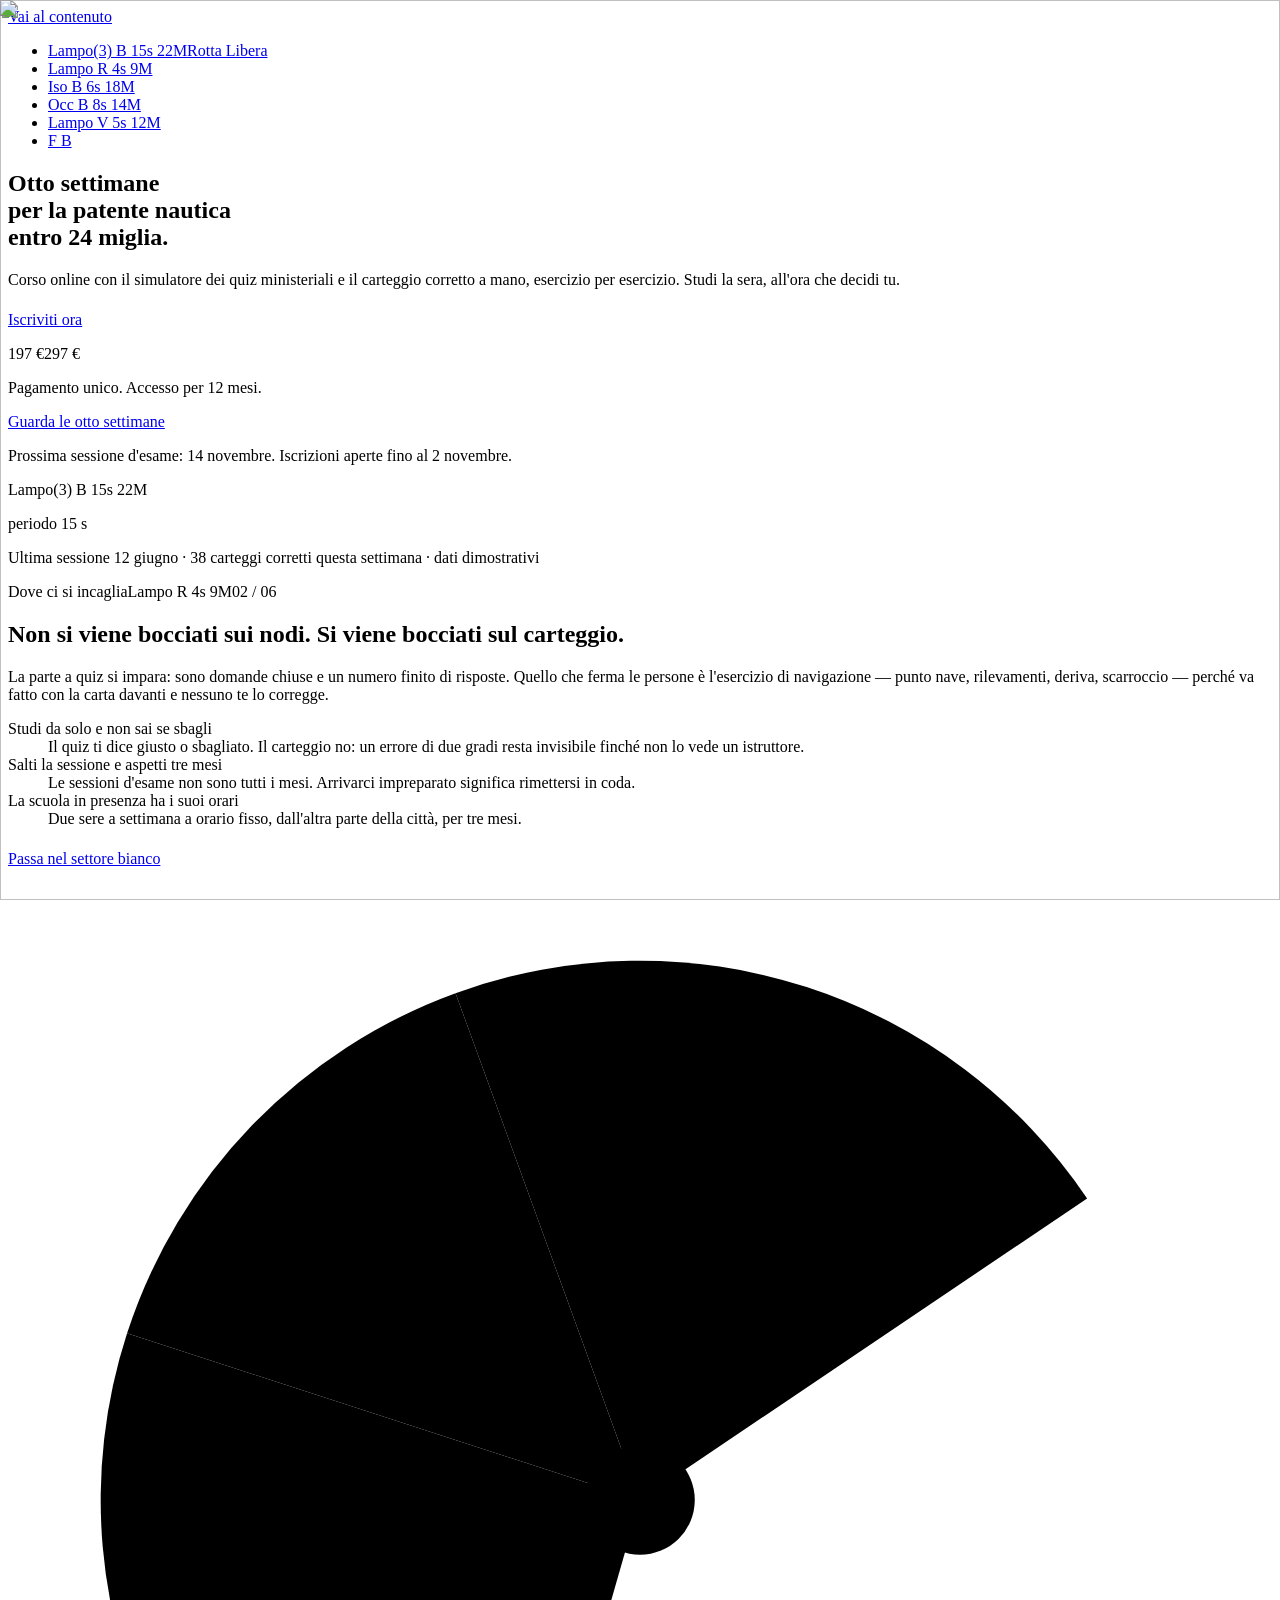
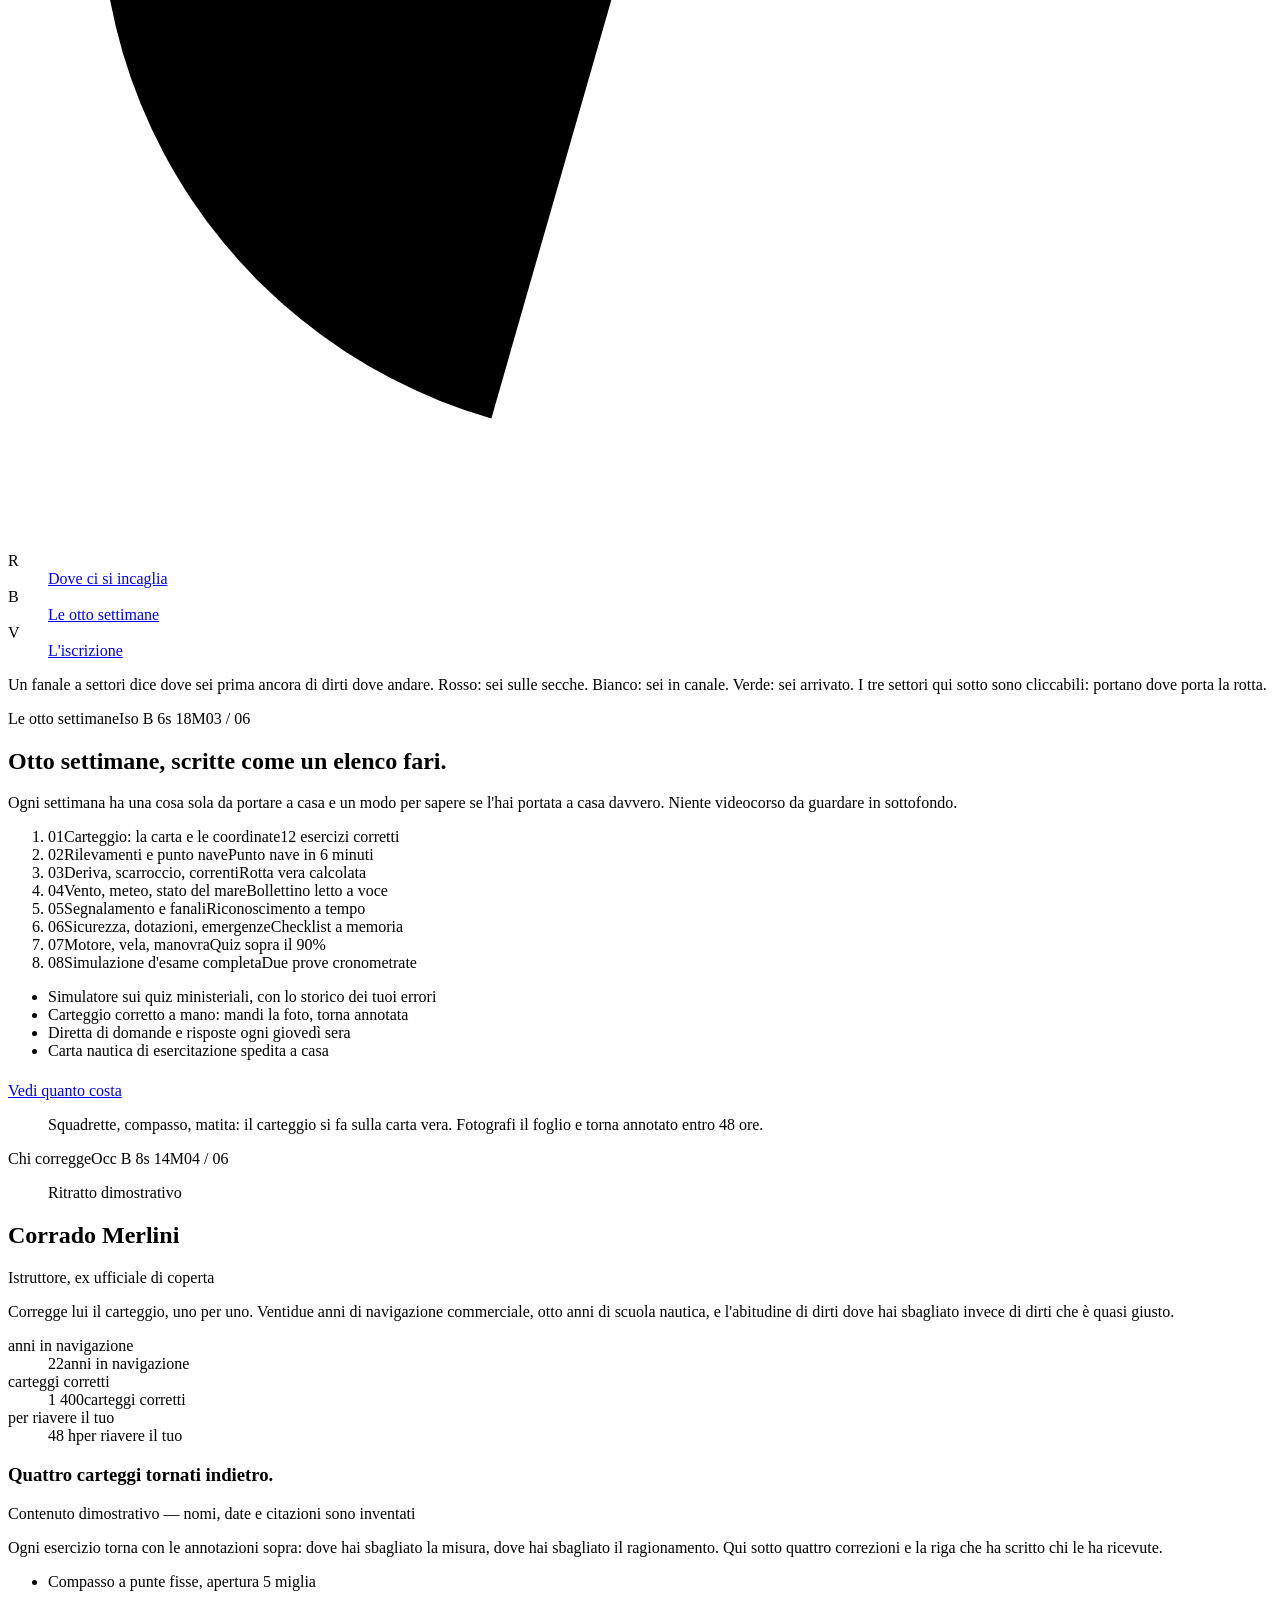
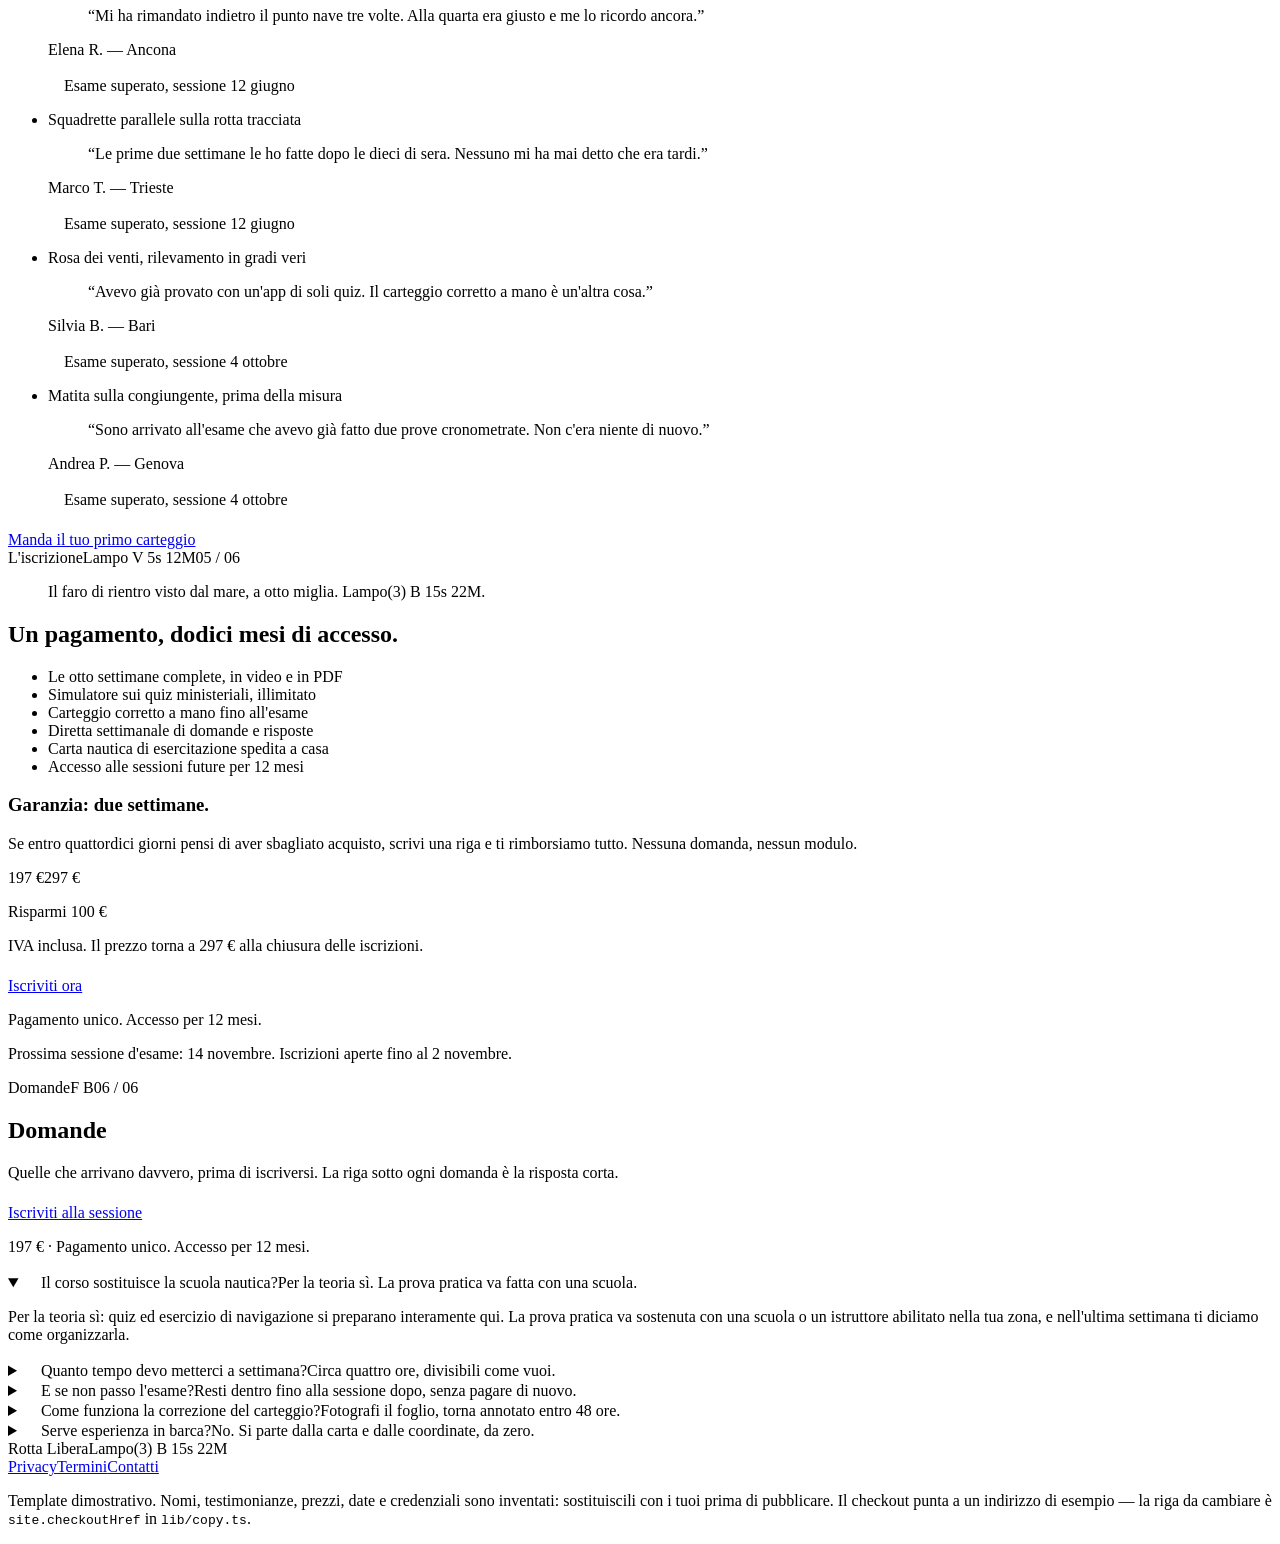
==== commit 4d986fef: "Seconda passata: mondo portato per tutta la pagina, scroll-progress, inversioni di polarita, proof" ====
--- a/01-funnel/index.html
+++ b/01-funnel/index.html
@@ -1 +1 @@
-<!DOCTYPE html><html lang="it" class="big_shoulders_3d9462ee-module__R3OKAW__variable literata_dad67dc8-module__sndXNa__variable azeret_mono_bb847160-module__t40-tW__variable h-full antialiased"><head><meta charSet="utf-8"/><meta name="viewport" content="width=device-width, initial-scale=1"/><link rel="preload" href="/landing-kit-demo/01-funnel/_next/static/media/20a72cd0c9704d06-s.p.2tsx5t9nbv7d6.woff2" as="font" crossorigin="" type="font/woff2"/><link rel="preload" href="/landing-kit-demo/01-funnel/_next/static/media/2f059f8bf31de55f-s.p.28l707c7cxluz.woff2" as="font" crossorigin="" type="font/woff2"/><link rel="preload" href="/landing-kit-demo/01-funnel/_next/static/media/55cb69ad17a100ed.p.2l41_ldkjomdb.woff2" as="font" crossorigin="" type="font/woff2"/><link rel="preload" as="image" href="/landing-kit-demo/01-funnel/img/fresnel.webp"/><link rel="stylesheet" href="/landing-kit-demo/01-funnel/_next/static/chunks/21n72ie8yxate.css" data-precedence="next"/><link rel="preload" as="script" fetchPriority="low" href="/landing-kit-demo/01-funnel/_next/static/chunks/12aruqaur5huj.js"/><script src="/landing-kit-demo/01-funnel/_next/static/chunks/0s90sk72ekuf7.js" async=""></script><script src="/landing-kit-demo/01-funnel/_next/static/chunks/3kmozkq6tgqnz.js" async=""></script><script src="/landing-kit-demo/01-funnel/_next/static/chunks/turbopack-28xao4oufcmgb.js" async=""></script><script src="/landing-kit-demo/01-funnel/_next/static/chunks/3fntmmi971322.js" async=""></script><script src="/landing-kit-demo/01-funnel/_next/static/chunks/1j0-2ufsd84vd.js" async=""></script><title>Rotta Libera — la patente nautica entro 24 miglia, in otto settimane</title><meta name="description" content="Corso online con simulatore dei quiz ministeriali e carteggio corretto a mano. Studi la sera, all&#x27;ora che decidi tu."/><meta property="og:title" content="Rotta Libera — la patente nautica in otto settimane"/><meta property="og:description" content="Simulatore dei quiz ministeriali e carteggio corretto a mano, uno a uno."/><meta property="og:locale" content="it_IT"/><meta property="og:type" content="website"/><meta name="twitter:card" content="summary"/><meta name="twitter:title" content="Rotta Libera — la patente nautica in otto settimane"/><meta name="twitter:description" content="Simulatore dei quiz ministeriali e carteggio corretto a mano, uno a uno."/><meta name="next-size-adjust" content=""/><script src="/landing-kit-demo/01-funnel/_next/static/chunks/0cz1d0mv5g_q7.js" noModule=""></script></head><body class="min-h-full"><div hidden=""><!--$--><!--/$--></div><a href="#faro" class="sr-only focus:not-sr-only focus:absolute focus:top-3 focus:left-3 focus:z-50 focus:bg-lens focus:px-4 focus:py-2 focus:text-night">Vai al contenuto</a><nav aria-label="Sezioni" class="pointer-events-none fixed top-1/2 left-5 z-40 hidden -translate-y-1/2 xl:block"><ul class="pointer-events-auto space-y-3.5"><li><a href="#faro" aria-current="true" class="group flex items-center gap-3"><span aria-hidden="true" class="h-px transition-all duration-300 ease-[var(--ease-out-expo)] bg-sector-white w-7 opacity-100"></span><span class="note transition-colors duration-300 text-text">Lampo(3) B 15s 22M</span></a></li><li><a href="#settore-rosso" class="group flex items-center gap-3"><span aria-hidden="true" class="h-px transition-all duration-300 ease-[var(--ease-out-expo)] bg-sector-red w-3.5 opacity-45 group-hover:w-5 group-hover:opacity-80"></span><span class="note transition-colors duration-300 text-faint group-hover:text-dim">Lampo R 4s 9M</span></a></li><li><a href="#metodo" class="group flex items-center gap-3"><span aria-hidden="true" class="h-px transition-all duration-300 ease-[var(--ease-out-expo)] bg-sector-white w-3.5 opacity-45 group-hover:w-5 group-hover:opacity-80"></span><span class="note transition-colors duration-300 text-faint group-hover:text-dim">Iso B 6s 18M</span></a></li><li><a href="#istruttore" class="group flex items-center gap-3"><span aria-hidden="true" class="h-px transition-all duration-300 ease-[var(--ease-out-expo)] bg-sector-white w-3.5 opacity-45 group-hover:w-5 group-hover:opacity-80"></span><span class="note transition-colors duration-300 text-faint group-hover:text-dim">Occ B 8s 14M</span></a></li><li><a href="#iscriviti" class="group flex items-center gap-3"><span aria-hidden="true" class="h-px transition-all duration-300 ease-[var(--ease-out-expo)] bg-sector-green w-3.5 opacity-45 group-hover:w-5 group-hover:opacity-80"></span><span class="note transition-colors duration-300 text-faint group-hover:text-dim">Lampo V 5s 12M</span></a></li><li><a href="#domande" class="group flex items-center gap-3"><span aria-hidden="true" class="h-px transition-all duration-300 ease-[var(--ease-out-expo)] bg-sector-white w-3.5 opacity-45 group-hover:w-5 group-hover:opacity-80"></span><span class="note transition-colors duration-300 text-faint group-hover:text-dim">F B</span></a></li></ul></nav><main><section id="faro" class="relative isolate min-h-[100svh] overflow-hidden"><div class="absolute inset-y-0 right-0 -z-20 w-full lg:w-[46%]"><img alt="La lente di Fresnel di un faro accesa nella notte, vista da vicino" decoding="async" data-nimg="fill" class="object-cover object-[65%_center]" style="position:absolute;height:100%;width:100%;left:0;top:0;right:0;bottom:0;color:transparent" src="/landing-kit-demo/01-funnel/img/fresnel.webp"/></div><div aria-hidden="true" class="absolute inset-0 -z-10 bg-[linear-gradient(180deg,rgba(5,10,20,.96)_0%,rgba(5,10,20,.93)_46%,rgba(5,10,20,.80)_72%,rgba(5,10,20,.90)_100%)] lg:bg-[linear-gradient(96deg,var(--color-night)_0%,var(--color-night)_44%,rgba(5,10,20,.86)_56%,rgba(5,10,20,.35)_70%,rgba(5,10,20,0)_86%)]"></div><div aria-hidden="true" class="clock-halo absolute top-[34%] right-[8%] -z-10 h-[46vh] w-[52vw] -translate-y-1/2 rounded-full bg-lens/25 blur-[90px]"></div><div aria-hidden="true" class="absolute inset-x-0 bottom-0 -z-10 h-32 bg-gradient-to-b from-transparent to-night"></div><div class="shell flex min-h-[100svh] flex-col justify-center pt-24 pb-10"><div class="max-w-[46rem]"><h1 class="font-display text-[clamp(2.9rem,7.2vw,6rem)] leading-[0.94] font-800 tracking-[-0.025em] text-balance uppercase">Otto settimane<br/><span class="text-lens">per la patente nautica</span><br/>entro 24 miglia.</h1><p class="mt-7 max-w-[60ch] text-[1.0625rem] leading-[1.7] text-dim sm:text-[1.1875rem]">Corso online con il simulatore dei quiz ministeriali e il carteggio corretto a mano, esercizio per esercizio. Studi la sera, all&#x27;ora che decidi tu.</p><div class="mt-9 flex flex-wrap items-center gap-x-6 gap-y-4"><a href="#iscriviti" class="inline-flex items-center gap-3 bg-lens px-7 py-4 font-display text-[1.375rem] font-700 tracking-[0.01em] text-night uppercase transition-colors duration-200 ease-[var(--ease-out-expo)] hover:bg-lens-hot">Iscriviti ora<span aria-hidden="true" class="text-[1.125rem]">→</span></a><p class="flex items-baseline gap-2.5"><span class="font-display text-[2.25rem] leading-none font-700 text-text">197<!-- --> €</span><span class="text-[0.9375rem] text-faint line-through decoration-sector-red/70">297<!-- --> €</span></p></div><p class="mt-4 text-[0.875rem] text-faint">Pagamento unico. Accesso per 12 mesi.</p><p class="mt-6 flex max-w-[44rem] items-start gap-3 border-l border-sector-red/70 pl-4 text-[0.9375rem] leading-relaxed text-dim">Prossima sessione d&#x27;esame: 14 novembre. Iscrizioni aperte fino al 2 novembre.</p></div><div class="mt-auto max-w-[36rem] pt-12"><div class="border-t border-rule pt-4"><div class="flex items-baseline justify-between gap-4"><p class="note text-lens">Lampo(3) B 15s 22M</p><p class="note text-faint">periodo 15 s</p></div><div class="relative mt-3 h-9 overflow-hidden"><div class="absolute inset-x-0 bottom-0 flex items-end justify-between"><span class="w-px bg-rule-hot h-4"></span><span class="w-px bg-rule-hot h-2"></span><span class="w-px bg-rule-hot h-2"></span><span class="w-px bg-rule-hot h-2"></span><span class="w-px bg-rule-hot h-2"></span><span class="w-px bg-rule-hot h-4"></span><span class="w-px bg-rule-hot h-2"></span><span class="w-px bg-rule-hot h-2"></span><span class="w-px bg-rule-hot h-2"></span><span class="w-px bg-rule-hot h-2"></span><span class="w-px bg-rule-hot h-4"></span><span class="w-px bg-rule-hot h-2"></span><span class="w-px bg-rule-hot h-2"></span><span class="w-px bg-rule-hot h-2"></span><span class="w-px bg-rule-hot h-2"></span><span class="w-px bg-rule-hot h-4"></span></div><span aria-hidden="true" class="clock-strike absolute top-0 h-5 w-[3px] bg-lens-hot" style="left:0%;animation-delay:0s;box-shadow:0 0 12px 1px var(--color-lens)"></span><span aria-hidden="true" class="clock-strike absolute top-0 h-5 w-[3px] bg-lens-hot" style="left:6.666666666666667%;animation-delay:-1s;box-shadow:0 0 12px 1px var(--color-lens)"></span><span aria-hidden="true" class="clock-strike absolute top-0 h-5 w-[3px] bg-lens-hot" style="left:13.333333333333334%;animation-delay:-2s;box-shadow:0 0 12px 1px var(--color-lens)"></span><span aria-hidden="true" class="clock-sweep absolute top-0 bottom-0 left-0 w-px bg-lens/45"></span></div></div></div></div></section><section id="settore-rosso" class="relative border-t border-rule py-24 lg:py-32"><div class="shell grid gap-12 lg:grid-cols-12 lg:gap-14"><div class="lg:col-span-7"><h2 class="max-w-[18ch] font-display text-[clamp(2rem,4.4vw,3.5rem)] leading-[1.0] font-700 tracking-[-0.02em] text-balance uppercase">Non si viene bocciati sui nodi. Si viene bocciati sul carteggio.</h2><p class="mt-7 max-w-[64ch] text-[1.0625rem] leading-[1.75] text-dim">La parte a quiz si impara: sono domande chiuse e un numero finito di risposte. Quello che ferma le persone è l&#x27;esercizio di navigazione — punto nave, rilevamenti, deriva, scarroccio — perché va fatto con la carta davanti e nessuno te lo corregge.</p><dl class="mt-12 space-y-8"><div class="border-l border-sector-red/60 pl-5"><dt class="font-display text-[1.5rem] leading-tight font-600 text-text uppercase">Studi da solo e non sai se sbagli</dt><dd class="mt-2 max-w-[58ch] text-[1rem] leading-[1.7] text-dim">Il quiz ti dice giusto o sbagliato. Il carteggio no: un errore di due gradi resta invisibile finché non lo vede un istruttore.</dd></div><div class="border-l border-sector-red/60 pl-5"><dt class="font-display text-[1.5rem] leading-tight font-600 text-text uppercase">Salti la sessione e aspetti tre mesi</dt><dd class="mt-2 max-w-[58ch] text-[1rem] leading-[1.7] text-dim">Le sessioni d&#x27;esame non sono tutti i mesi. Arrivarci impreparato significa rimettersi in coda.</dd></div><div class="border-l border-sector-red/60 pl-5"><dt class="font-display text-[1.5rem] leading-tight font-600 text-text uppercase">La scuola in presenza ha i suoi orari</dt><dd class="mt-2 max-w-[58ch] text-[1rem] leading-[1.7] text-dim">Due sere a settimana a orario fisso, dall&#x27;altra parte della città, per tre mesi.</dd></div></dl></div><div class="lg:col-span-5"><div class="lg:sticky lg:top-24"><svg viewBox="0 0 300 300" class="w-full max-w-[19rem]" role="img" aria-label="Un fanale a settori: il settore rosso copre le secche, il settore bianco il canale sicuro, il settore verde l&#x27;approdo."><path d="M 150 150 L 114.72 273.04 A 128 128 0 0 1 28.26 110.45 Z" class="fill-sector-red/40 stroke-sector-red" stroke-width="1.5"></path><path d="M 150 150 L 28.26 110.45 A 128 128 0 0 1 106.22 29.72 Z" class="fill-sector-white/25 stroke-sector-white" stroke-width="1.5"></path><path d="M 150 150 L 106.22 29.72 A 128 128 0 0 1 256.12 78.42 Z" class="fill-sector-green/35 stroke-sector-green" stroke-width="1.5"></path><circle cx="150" cy="150" r="4.5" class="fill-lens"></circle><circle cx="150" cy="150" r="13" class="fill-none stroke-lens/45" stroke-width="1"></circle><text x="76" y="234" class="fill-sector-red font-[family-name:var(--font-note)]" font-size="15" letter-spacing="1.4">R</text><text x="242" y="202" class="fill-sector-white font-[family-name:var(--font-note)]" font-size="15" letter-spacing="1.4">B</text><text x="224" y="84" class="fill-sector-green font-[family-name:var(--font-note)]" font-size="15" letter-spacing="1.4">V</text></svg><p class="mt-6 max-w-[38ch] text-[0.9375rem] leading-relaxed text-faint">Un fanale a settori dice dove sei prima ancora di dirti dove andare. Rosso: sei sulle secche. Bianco: sei in canale. Verde: sei arrivato.</p></div></div></div></section><section id="metodo" class="relative border-t border-rule bg-deep py-24 lg:py-32"><div class="shell"><div class="max-w-[44rem]"><h2 class="font-display text-[clamp(2rem,4.4vw,3.5rem)] leading-[1.0] font-700 tracking-[-0.02em] text-balance uppercase">Otto settimane, scritte come un elenco fari.</h2><p class="mt-7 max-w-[62ch] text-[1.0625rem] leading-[1.75] text-dim">Ogni settimana ha una cosa sola da portare a casa e un modo per sapere se l&#x27;hai portata a casa davvero. Niente videocorso da guardare in sottofondo.</p></div><div class="mt-14 grid gap-12 lg:grid-cols-12 lg:gap-14"><div class="lg:col-span-7"><ol class="border-t border-rule"><li class="group grid grid-cols-[2.75rem_1fr] items-baseline gap-x-4 border-b border-rule py-4 transition-colors duration-200 hover:bg-panel/60 sm:grid-cols-[3rem_1fr_auto] sm:gap-x-6"><span class="note text-lens">01</span><span class="text-[1.0625rem] leading-snug text-text">Carteggio: la carta e le coordinate</span><span class="col-start-2 mt-1 text-[0.875rem] text-faint sm:col-start-3 sm:mt-0 sm:text-right">12 esercizi corretti</span></li><li class="group grid grid-cols-[2.75rem_1fr] items-baseline gap-x-4 border-b border-rule py-4 transition-colors duration-200 hover:bg-panel/60 sm:grid-cols-[3rem_1fr_auto] sm:gap-x-6"><span class="note text-lens">02</span><span class="text-[1.0625rem] leading-snug text-text">Rilevamenti e punto nave</span><span class="col-start-2 mt-1 text-[0.875rem] text-faint sm:col-start-3 sm:mt-0 sm:text-right">Punto nave in 6 minuti</span></li><li class="group grid grid-cols-[2.75rem_1fr] items-baseline gap-x-4 border-b border-rule py-4 transition-colors duration-200 hover:bg-panel/60 sm:grid-cols-[3rem_1fr_auto] sm:gap-x-6"><span class="note text-lens">03</span><span class="text-[1.0625rem] leading-snug text-text">Deriva, scarroccio, correnti</span><span class="col-start-2 mt-1 text-[0.875rem] text-faint sm:col-start-3 sm:mt-0 sm:text-right">Rotta vera calcolata</span></li><li class="group grid grid-cols-[2.75rem_1fr] items-baseline gap-x-4 border-b border-rule py-4 transition-colors duration-200 hover:bg-panel/60 sm:grid-cols-[3rem_1fr_auto] sm:gap-x-6"><span class="note text-lens">04</span><span class="text-[1.0625rem] leading-snug text-text">Vento, meteo, stato del mare</span><span class="col-start-2 mt-1 text-[0.875rem] text-faint sm:col-start-3 sm:mt-0 sm:text-right">Bollettino letto a voce</span></li><li class="group grid grid-cols-[2.75rem_1fr] items-baseline gap-x-4 border-b border-rule py-4 transition-colors duration-200 hover:bg-panel/60 sm:grid-cols-[3rem_1fr_auto] sm:gap-x-6"><span class="note text-lens">05</span><span class="text-[1.0625rem] leading-snug text-text">Segnalamento e fanali</span><span class="col-start-2 mt-1 text-[0.875rem] text-faint sm:col-start-3 sm:mt-0 sm:text-right">Riconoscimento a tempo</span></li><li class="group grid grid-cols-[2.75rem_1fr] items-baseline gap-x-4 border-b border-rule py-4 transition-colors duration-200 hover:bg-panel/60 sm:grid-cols-[3rem_1fr_auto] sm:gap-x-6"><span class="note text-lens">06</span><span class="text-[1.0625rem] leading-snug text-text">Sicurezza, dotazioni, emergenze</span><span class="col-start-2 mt-1 text-[0.875rem] text-faint sm:col-start-3 sm:mt-0 sm:text-right">Checklist a memoria</span></li><li class="group grid grid-cols-[2.75rem_1fr] items-baseline gap-x-4 border-b border-rule py-4 transition-colors duration-200 hover:bg-panel/60 sm:grid-cols-[3rem_1fr_auto] sm:gap-x-6"><span class="note text-lens">07</span><span class="text-[1.0625rem] leading-snug text-text">Motore, vela, manovra</span><span class="col-start-2 mt-1 text-[0.875rem] text-faint sm:col-start-3 sm:mt-0 sm:text-right">Quiz sopra il 90%</span></li><li class="group grid grid-cols-[2.75rem_1fr] items-baseline gap-x-4 border-b border-rule py-4 transition-colors duration-200 hover:bg-panel/60 sm:grid-cols-[3rem_1fr_auto] sm:gap-x-6"><span class="note text-lens">08</span><span class="text-[1.0625rem] leading-snug text-text">Simulazione d&#x27;esame completa</span><span class="col-start-2 mt-1 text-[0.875rem] text-faint sm:col-start-3 sm:mt-0 sm:text-right">Due prove cronometrate</span></li></ol><ul class="mt-10 space-y-3"><li class="flex gap-3.5 text-[1rem] leading-[1.7] text-dim"><span aria-hidden="true" class="mt-[0.55em] h-1.5 w-1.5 shrink-0 bg-lens"></span><span>Simulatore sui quiz ministeriali, con lo storico dei tuoi errori</span></li><li class="flex gap-3.5 text-[1rem] leading-[1.7] text-dim"><span aria-hidden="true" class="mt-[0.55em] h-1.5 w-1.5 shrink-0 bg-lens"></span><span>Carteggio corretto a mano: mandi la foto, torna annotata</span></li><li class="flex gap-3.5 text-[1rem] leading-[1.7] text-dim"><span aria-hidden="true" class="mt-[0.55em] h-1.5 w-1.5 shrink-0 bg-lens"></span><span>Diretta di domande e risposte ogni giovedì sera</span></li><li class="flex gap-3.5 text-[1rem] leading-[1.7] text-dim"><span aria-hidden="true" class="mt-[0.55em] h-1.5 w-1.5 shrink-0 bg-lens"></span><span>Carta nautica di esercitazione spedita a casa</span></li></ul></div><figure class="lg:col-span-5"><div class="relative aspect-[1024/688] w-full overflow-hidden border border-rule"><img alt="Una carta nautica illuminata da una lampada, con squadrette parallele, compasso e una rotta tracciata a matita" loading="lazy" decoding="async" data-nimg="fill" class="object-cover" style="position:absolute;height:100%;width:100%;left:0;top:0;right:0;bottom:0;color:transparent" src="/landing-kit-demo/01-funnel/img/carteggio.webp"/></div><figcaption class="mt-4 max-w-[40ch] text-[0.9375rem] leading-relaxed text-faint">Il carteggio si fa sulla carta vera. Fotografi il foglio, torna annotato entro 48 ore.</figcaption></figure></div></div></section><section id="istruttore" class="relative border-t border-rule py-24 lg:py-32"><div class="shell grid items-center gap-12 lg:grid-cols-12 lg:gap-14"><figure class="lg:col-span-5"><div class="relative aspect-[896/1120] w-full max-w-[26rem] overflow-hidden border border-rule"><img alt="Corrado Merlini, istruttore, ex ufficiale di coperta" loading="lazy" decoding="async" data-nimg="fill" class="object-cover" style="position:absolute;height:100%;width:100%;left:0;top:0;right:0;bottom:0;color:transparent" src="/landing-kit-demo/01-funnel/img/istruttore.webp"/></div><figcaption class="mt-3 note text-faint">Ritratto dimostrativo</figcaption></figure><div class="lg:col-span-7"><h2 class="font-display text-[clamp(2rem,4.4vw,3.5rem)] leading-[1.0] font-700 tracking-[-0.02em] uppercase">Corrado Merlini</h2><p class="mt-2 note text-lens">Istruttore, ex ufficiale di coperta</p><p class="mt-7 max-w-[58ch] text-[1.0625rem] leading-[1.75] text-dim">Corregge lui il carteggio, uno per uno. Ventidue anni di navigazione commerciale, otto anni di scuola nautica, e l&#x27;abitudine di dirti dove hai sbagliato invece di dirti che è quasi giusto.</p><dl class="mt-10 grid grid-cols-3 gap-6 border-t border-rule pt-7"><div><dt class="sr-only">anni in navigazione</dt><dd><span class="tnum block font-display text-[2rem] leading-none font-700 text-text">22</span><span class="mt-2 block text-[0.8125rem] leading-snug text-faint">anni in navigazione</span></dd></div><div><dt class="sr-only">carteggi corretti</dt><dd><span class="tnum block font-display text-[2rem] leading-none font-700 text-text">1 400</span><span class="mt-2 block text-[0.8125rem] leading-snug text-faint">carteggi corretti</span></dd></div><div><dt class="sr-only">per riavere il tuo</dt><dd><span class="tnum block font-display text-[2rem] leading-none font-700 text-text">48 h</span><span class="mt-2 block text-[0.8125rem] leading-snug text-faint">per riavere il tuo</span></dd></div></dl></div></div></section><section id="iscriviti" class="relative isolate overflow-hidden border-t border-rule py-24 lg:py-32"><img alt="" aria-hidden="true" loading="lazy" decoding="async" data-nimg="fill" class="-z-20 object-cover object-center opacity-90" style="position:absolute;height:100%;width:100%;left:0;top:0;right:0;bottom:0;color:transparent" src="/landing-kit-demo/01-funnel/img/faro.webp"/><div aria-hidden="true" class="absolute inset-0 -z-10 bg-[linear-gradient(180deg,var(--color-night)_0%,rgba(5,10,20,.62)_26%,rgba(5,10,20,.50)_55%,rgba(5,10,20,.86)_100%)]"></div><div class="shell grid gap-10 lg:grid-cols-12 lg:gap-12"><div class="lg:col-span-6"><h2 class="max-w-[16ch] font-display text-[clamp(2rem,4.4vw,3.5rem)] leading-[1.0] font-700 tracking-[-0.02em] text-balance uppercase">Un pagamento, dodici mesi di accesso.</h2><ul class="mt-9 space-y-3.5"><li class="flex gap-3.5 text-[1.0625rem] leading-[1.65] text-dim"><span aria-hidden="true" class="mt-[0.5em] h-1.5 w-1.5 shrink-0 bg-sector-green"></span><span>Le otto settimane complete, in video e in PDF</span></li><li class="flex gap-3.5 text-[1.0625rem] leading-[1.65] text-dim"><span aria-hidden="true" class="mt-[0.5em] h-1.5 w-1.5 shrink-0 bg-sector-green"></span><span>Simulatore sui quiz ministeriali, illimitato</span></li><li class="flex gap-3.5 text-[1.0625rem] leading-[1.65] text-dim"><span aria-hidden="true" class="mt-[0.5em] h-1.5 w-1.5 shrink-0 bg-sector-green"></span><span>Carteggio corretto a mano fino all&#x27;esame</span></li><li class="flex gap-3.5 text-[1.0625rem] leading-[1.65] text-dim"><span aria-hidden="true" class="mt-[0.5em] h-1.5 w-1.5 shrink-0 bg-sector-green"></span><span>Diretta settimanale di domande e risposte</span></li><li class="flex gap-3.5 text-[1.0625rem] leading-[1.65] text-dim"><span aria-hidden="true" class="mt-[0.5em] h-1.5 w-1.5 shrink-0 bg-sector-green"></span><span>Carta nautica di esercitazione spedita a casa</span></li><li class="flex gap-3.5 text-[1.0625rem] leading-[1.65] text-dim"><span aria-hidden="true" class="mt-[0.5em] h-1.5 w-1.5 shrink-0 bg-sector-green"></span><span>Accesso alle sessioni future per 12 mesi</span></li></ul><div class="mt-10 border-l border-sector-green/70 pl-5"><h3 class="font-display text-[1.375rem] font-600 text-text uppercase">Garanzia: due settimane.</h3><p class="mt-2 max-w-[54ch] text-[1rem] leading-[1.7] text-dim">Se entro quattordici giorni pensi di aver sbagliato acquisto, scrivi una riga e ti rimborsiamo tutto. Nessuna domanda, nessun modulo.</p></div></div><div class="lg:col-span-5 lg:col-start-8"><div class="border border-rule-hot bg-night/85 p-7 backdrop-blur-[2px] sm:p-9"><p class="flex items-baseline gap-3"><span class="font-display text-[4.25rem] leading-[0.85] font-800 tracking-[-0.03em] text-lens">197<!-- --> €</span><span class="text-[1.125rem] text-faint line-through decoration-sector-red/70">297<!-- --> €</span></p><p class="mt-4 text-[0.9375rem] leading-relaxed text-dim">IVA inclusa. Il prezzo torna a 297 € alla chiusura delle iscrizioni.</p><a href="#iscriviti" class="mt-7 flex w-full items-center justify-center gap-3 bg-lens px-6 py-4 font-display text-[1.5rem] font-700 text-night uppercase transition-colors duration-200 ease-[var(--ease-out-expo)] hover:bg-lens-hot">Iscriviti ora<span aria-hidden="true">→</span></a><p class="mt-4 text-center text-[0.8125rem] text-faint">Pagamento unico. Accesso per 12 mesi.</p><p class="mt-6 flex items-start gap-3 border-t border-rule pt-5 text-[0.9375rem] leading-relaxed text-dim">Prossima sessione d&#x27;esame: 14 novembre. Iscrizioni aperte fino al 2 novembre.</p></div></div></div></section><section id="domande" class="border-t border-rule bg-deep py-24 lg:py-32"><div class="shell grid gap-12 lg:grid-cols-12 lg:gap-14"><div class="lg:col-span-4"><h2 class="font-display text-[clamp(2rem,4.4vw,3.5rem)] leading-[1.0] font-700 tracking-[-0.02em] uppercase">Domande</h2><p class="mt-5 max-w-[34ch] text-[1rem] leading-[1.7] text-dim">Quelle che arrivano davvero, prima di iscriversi.</p></div><div class="lg:col-span-8"><div class="border-t border-rule"><details class="group border-b border-rule"><summary class="flex cursor-pointer list-none items-start gap-4 py-5 text-[1.0625rem] leading-snug text-text transition-colors duration-200 hover:text-lens [&amp;::-webkit-details-marker]:hidden"><span aria-hidden="true" class="mt-[0.35em] shrink-0 text-lens transition-transform duration-300 ease-[var(--ease-out-expo)] group-open:rotate-90">›</span><span class="flex-1">Il corso sostituisce la scuola nautica?</span></summary><p class="max-w-[68ch] pr-4 pb-6 pl-8 text-[1rem] leading-[1.75] text-dim">Per la teoria sì: quiz ed esercizio di navigazione si preparano interamente qui. La prova pratica va sostenuta con una scuola o un istruttore abilitato nella tua zona, e nell&#x27;ultima settimana ti diciamo come organizzarla.</p></details><details class="group border-b border-rule"><summary class="flex cursor-pointer list-none items-start gap-4 py-5 text-[1.0625rem] leading-snug text-text transition-colors duration-200 hover:text-lens [&amp;::-webkit-details-marker]:hidden"><span aria-hidden="true" class="mt-[0.35em] shrink-0 text-lens transition-transform duration-300 ease-[var(--ease-out-expo)] group-open:rotate-90">›</span><span class="flex-1">Quanto tempo devo metterci a settimana?</span></summary><p class="max-w-[68ch] pr-4 pb-6 pl-8 text-[1rem] leading-[1.75] text-dim">Circa quattro ore, divisibili come vuoi. Chi va di fretta chiude in sei settimane, chi ha poco tempo in dodici: l&#x27;accesso dura dodici mesi.</p></details><details class="group border-b border-rule"><summary class="flex cursor-pointer list-none items-start gap-4 py-5 text-[1.0625rem] leading-snug text-text transition-colors duration-200 hover:text-lens [&amp;::-webkit-details-marker]:hidden"><span aria-hidden="true" class="mt-[0.35em] shrink-0 text-lens transition-transform duration-300 ease-[var(--ease-out-expo)] group-open:rotate-90">›</span><span class="flex-1">E se non passo l&#x27;esame?</span></summary><p class="max-w-[68ch] pr-4 pb-6 pl-8 text-[1rem] leading-[1.75] text-dim">Continui ad avere accesso a tutto, simulatore e correzione compresi, fino alla sessione successiva. Non devi ricomprare niente.</p></details><details class="group border-b border-rule"><summary class="flex cursor-pointer list-none items-start gap-4 py-5 text-[1.0625rem] leading-snug text-text transition-colors duration-200 hover:text-lens [&amp;::-webkit-details-marker]:hidden"><span aria-hidden="true" class="mt-[0.35em] shrink-0 text-lens transition-transform duration-300 ease-[var(--ease-out-expo)] group-open:rotate-90">›</span><span class="flex-1">Come funziona la correzione del carteggio?</span></summary><p class="max-w-[68ch] pr-4 pb-6 pl-8 text-[1rem] leading-[1.75] text-dim">Fai l&#x27;esercizio sulla carta, fotografi il foglio e lo carichi. Torna entro 48 ore con le annotazioni sopra: dove hai sbagliato la misura, dove hai sbagliato il ragionamento.</p></details><details class="group border-b border-rule"><summary class="flex cursor-pointer list-none items-start gap-4 py-5 text-[1.0625rem] leading-snug text-text transition-colors duration-200 hover:text-lens [&amp;::-webkit-details-marker]:hidden"><span aria-hidden="true" class="mt-[0.35em] shrink-0 text-lens transition-transform duration-300 ease-[var(--ease-out-expo)] group-open:rotate-90">›</span><span class="flex-1">Serve esperienza in barca?</span></summary><p class="max-w-[68ch] pr-4 pb-6 pl-8 text-[1rem] leading-[1.75] text-dim">No. Metà delle persone che si iscrivono non ha mai timonato. La prima settimana parte dalla carta e dalle coordinate, da zero.</p></details></div><div class="mt-12 flex flex-wrap items-center gap-x-6 gap-y-4"><a href="#iscriviti" class="inline-flex items-center gap-3 bg-lens px-7 py-4 font-display text-[1.375rem] font-700 text-night uppercase transition-colors duration-200 hover:bg-lens-hot">Iscriviti ora<span aria-hidden="true">→</span></a><p class="text-[0.9375rem] text-faint">197<!-- --> € · <!-- -->Pagamento unico. Accesso per 12 mesi.</p></div></div></div></section></main><footer class="border-t border-rule py-10"><div class="shell flex flex-wrap items-center gap-x-6 gap-y-3"><span class="font-display text-[1.25rem] font-700 tracking-[0.02em] text-text uppercase">Rotta Libera</span><span class="note text-faint">Lampo(3) B 15s 22M</span><nav aria-label="Note legali" class="ml-auto flex flex-wrap gap-x-6 gap-y-2 text-[0.875rem] text-faint"><a href="#" class="transition-colors duration-200 hover:text-lens">Privacy</a><a href="#" class="transition-colors duration-200 hover:text-lens">Termini</a><a href="#" class="transition-colors duration-200 hover:text-lens">Contatti</a></nav></div><p class="shell mt-6 max-w-[70ch] text-[0.8125rem] leading-relaxed text-faint">Template dimostrativo. Nomi, testimonianze, prezzi, date e credenziali sono inventati: sostituiscili con i tuoi prima di pubblicare.</p></footer><!--$--><!--/$--><script src="/landing-kit-demo/01-funnel/_next/static/chunks/12aruqaur5huj.js" id="_R_" async=""></script><script>(self.__next_f=self.__next_f||[]).push([0])</script><script>self.__next_f.push([1,"1:\"$Sreact.fragment\"\n2:I[39756,[\"/landing-kit-demo/01-funnel/_next/static/chunks/3fntmmi971322.js\"],\"default\"]\n3:I[37457,[\"/landing-kit-demo/01-funnel/_next/static/chunks/3fntmmi971322.js\"],\"default\"]\n4:I[46202,[\"/landing-kit-demo/01-funnel/_next/static/chunks/3fntmmi971322.js\",\"/landing-kit-demo/01-funnel/_next/static/chunks/1j0-2ufsd84vd.js\"],\"default\"]\n5:I[5500,[\"/landing-kit-demo/01-funnel/_next/static/chunks/3fntmmi971322.js\",\"/landing-kit-demo/01-funnel/_next/static/chunks/1j0-2ufsd84vd.js\"],\"Image\"]\n14:I[68027,[\"/landing-kit-demo/01-funnel/_next/static/chunks/3fntmmi971322.js\"],\"default\",1]\n:HL[\"/landing-kit-demo/01-funnel/_next/static/chunks/21n72ie8yxate.css\",\"style\"]\n:HL[\"/landing-kit-demo/01-funnel/_next/static/media/20a72cd0c9704d06-s.p.2tsx5t9nbv7d6.woff2\",\"font\",{\"crossOrigin\":\"\",\"type\":\"font/woff2\"}]\n:HL[\"/landing-kit-demo/01-funnel/_next/static/media/2f059f8bf31de55f-s.p.28l707c7cxluz.woff2\",\"font\",{\"crossOrigin\":\"\",\"type\":\"font/woff2\"}]\n:HL[\"/landing-kit-demo/01-funnel/_next/static/media/55cb69ad17a100ed.p.2l41_ldkjomdb.woff2\",\"font\",{\"crossOrigin\":\"\",\"type\":\"font/woff2\"}]\n0:{\"P\":null,\"c\":[\"\",\"\"],\"q\":\"\",\"i\":false,\"f\":[[[\"\",{\"children\":[\"__PAGE__\",{},\"$undefined\",\"$undefined\",4608]},\"$undefined\",\"$undefined\",4624],[[\"$\",\"$1\",\"c\",{\"children\":[[[\"$\",\"link\",\"0\",{\"rel\":\"stylesheet\",\"href\":\"/landing-kit-demo/01-funnel/_next/static/chunks/21n72ie8yxate.css\",\"precedence\":\"next\",\"crossOrigin\":\"$undefined\",\"nonce\":\"$undefined\"}],[\"$\",\"script\",\"script-0\",{\"src\":\"/landing-kit-demo/01-funnel/_next/static/chunks/3fntmmi971322.js\",\"async\":true,\"nonce\":\"$undefined\"}]],[\"$\",\"html\",null,{\"lang\":\"it\",\"className\":\"big_shoulders_3d9462ee-module__R3OKAW__variable literata_dad67dc8-module__sndXNa__variable azeret_mono_bb847160-module__t40-tW__variable h-full antialiased\",\"children\":[\"$\",\"body\",null,{\"className\":\"min-h-full\",\"children\":[\"$\",\"$L2\",null,{\"parallelRouterKey\":\"children\",\"error\":\"$undefined\",\"errorStyles\":\"$undefined\",\"errorScripts\":\"$undefined\",\"template\":[\"$\",\"$L3\",null,{}],\"templateStyles\":\"$undefined\",\"templateScripts\":\"$undefined\",\"notFound\":[[[\"$\",\"title\",null,{\"children\":\"404: This page could not be found.\"}],[\"$\",\"div\",null,{\"style\":{\"fontFamily\":\"system-ui,\\\"Segoe UI\\\",Roboto,Helvetica,Arial,sans-serif,\\\"Apple Color Emoji\\\",\\\"Segoe UI Emoji\\\"\",\"height\":\"100vh\",\"textAlign\":\"center\",\"display\":\"flex\",\"flexDirection\":\"column\",\"alignItems\":\"center\",\"justifyContent\":\"center\"},\"children\":[\"$\",\"div\",null,{\"children\":[[\"$\",\"style\",null,{\"dangerouslySetInnerHTML\":{\"__html\":\"body{color:#000;background:#fff;margin:0}.next-error-h1{border-right:1px solid rgba(0,0,0,.3)}@media (prefers-color-scheme:dark){body{color:#fff;background:#000}.next-error-h1{border-right:1px solid rgba(255,255,255,.3)}}\"}}],[\"$\",\"h1\",null,{\"className\":\"next-error-h1\",\"style\":{\"display\":\"inline-block\",\"margin\":\"0 20px 0 0\",\"padding\":\"0 23px 0 0\",\"fontSize\":24,\"fontWeight\":500,\"verticalAlign\":\"top\",\"lineHeight\":\"49px\"},\"children\":404}],[\"$\",\"div\",null,{\"style\":{\"display\":\"inline-block\"},\"children\":[\"$\",\"h2\",null,{\"style\":{\"fontSize\":14,\"fontWeight\":400,\"lineHeight\":\"49px\",\"margin\":0},\"children\":\"This page could not be found.\"}]}]]}]}]],[]],\"forbidden\":\"$undefined\",\"unauthorized\":\"$undefined\"}]}]}]]}],{\"children\":[[\"$\",\"$1\",\"c\",{\"children\":[[[\"$\",\"a\",null,{\"href\":\"#faro\",\"className\":\"sr-only focus:not-sr-only focus:absolute focus:top-3 focus:left-3 focus:z-50 focus:bg-lens focus:px-4 focus:py-2 focus:text-night\",\"children\":\"Vai al contenuto\"}],[\"$\",\"$L4\",null,{}],[\"$\",\"main\",null,{\"children\":[[\"$\",\"section\",null,{\"id\":\"faro\",\"className\":\"relative isolate min-h-[100svh] overflow-hidden\",\"children\":[[\"$\",\"div\",null,{\"className\":\"absolute inset-y-0 right-0 -z-20 w-full lg:w-[46%]\",\"children\":[\"$\",\"$L5\",null,{\"src\":\"/landing-kit-demo/01-funnel/img/fresnel.webp\",\"alt\":\"La lente di Fresnel di un faro accesa nella notte, vista da vicino\",\"fill\":true,\"priority\":true,\"sizes\":\"(max-width: 1024px) 100vw, 46vw\",\"className\":\"object-cover object-[65%_center]\"}]}],[\"$\",\"div\",null,{\"aria-hidden\":true,\"className\":\"absolute inset-0 -z-10 bg-[linear-gradient(180deg,rgba(5,10,20,.96)_0%,rgba(5,10,20,.93)_46%,rgba(5,10,20,.80)_72%,rgba(5,10,20,.90)_100%)] lg:bg-[linear-gradient(96deg,var(--color-night)_0%,var(--color-night)_44%,rgba(5,10,20,.86)_56%,rgba(5,10,20,.35)_70%,rgba(5,10,20,0)_86%)]\"}],[\"$\",\"div\",null,{\"aria-hidden\":true,\"className\":\"clock-halo absolute top-[34%] right-[8%] -z-10 h-[46vh] w-[52vw] -translate-y-1/2 rounded-full bg-lens/25 blur-[90px]\"}],[\"$\",\"div\",null,{\"aria-hidden\":true,\"className\":\"absolute inset-x-0 bottom-0 -z-10 h-32 bg-gradient-to-b from-transparent to-night\"}],[\"$\",\"div\",null,{\"className\":\"shell flex min-h-[100svh] flex-col justify-center pt-24 pb-10\",\"children\":[[\"$\",\"div\",null,{\"className\":\"max-w-[46rem]\",\"children\":[[\"$\",\"h1\",null,{\"className\":\"font-display text-[clamp(2.9rem,7.2vw,6rem)] leading-[0.94] font-800 tracking-[-0.025em] text-balance uppercase\",\"children\":[\"Otto settimane\",[\"$\",\"br\",null,{}],[\"$\",\"span\",null,{\"className\":\"text-lens\",\"children\":\"per la patente nautica\"}],[\"$\",\"br\",null,{}],\"entro 24 miglia.\"]}],[\"$\",\"p\",null,{\"className\":\"mt-7 max-w-[60ch] text-[1.0625rem] leading-[1.7] text-dim sm:text-[1.1875rem]\",\"children\":\"Corso online con il simulatore dei quiz ministeriali e il carteggio corretto a mano, esercizio per esercizio. Studi la sera, all'ora che decidi tu.\"}],[\"$\",\"div\",null,{\"className\":\"mt-9 flex flex-wrap items-center gap-x-6 gap-y-4\",\"children\":[\"$L6\",\"$L7\"]}],\"$L8\",\"$L9\"]}],\"$La\"]}]]}],\"$Lb\",\"$Lc\",\"$Ld\",\"$Le\",\"$Lf\"]}],\"$L10\"],[\"$L11\"],\"$L12\"]}],{},null,false,null]},null,false,null],\"$L13\",false]],\"m\":\"$undefined\",\"G\":[\"$14\",[\"$L15\"]],\"S\":true,\"h\":null,\"r\":\"$undefined\",\"s\":\"$undefined\",\"a\":\"$undefined\",\"l\":\"$undefined\",\"p\":\"$undefined\",\"d\":\"$undefined\",\"b\":\"tWLbrES6F4EPcEKvXZ85Z\"}\n24:I[97367,[\"/landing-kit-demo/01-funnel/_next/static/chunks/3fntmmi971322.js\"],\"OutletBoundary\"]\n25:\"$Sreact.suspense\"\n27:I[97367,[\"/landing-kit-demo/01-funnel/_next/static/chunks/3fntmmi971322.js\"],\"ViewportBoundary\"]\n29:I[97367,[\"/landing-kit-demo/01-funnel/_next/static/chunks/3fntmmi971322.js\"],\"MetadataBoundary\"]\n6:[\"$\",\"a\",null,{\"href\":\"#iscriviti\",\"className\":\"inline-flex items-center gap-3 bg-lens px-7 py-4 font-display text-[1.375rem] font-700 tracking-[0.01em] text-night uppercase transition-colors duration-200 ease-[var(--ease-out-expo)] hover:bg-lens-hot\",\"children\":[\"Iscriviti ora\",[\"$\",\"span\",null,{\"aria-hidden\":true,\"className\":\"text-[1.125rem]\",\"children\":\"→\"}]]}]\n7:[\"$\",\"p\",null,{\"className\":\"flex items-baseline gap-2.5\",\"children\":[[\"$\",\"span\",null,{\"className\":\"font-display text-[2.25rem] leading-none font-700 text-text\",\"children\":[\"197\",\" €\"]}],[\"$\",\"span\",null,{\"className\":\"text-[0.9375rem] text-faint line-through decoration-sector-red/70\",\"children\":[\"297\",\" €\"]}]]}]\n8:[\"$\",\"p\",null,{\"className\":\"mt-4 text-[0.875rem] text-faint\",\"children\":\"Pagamento unico. Accesso per 12 mesi.\"}]\n9:[\"$\",\"p\",null,{\"className\":\"mt-6 flex max-w-[44rem] items-start gap-3 border-l border-sector-red/70 pl-4 text-[0.9375rem] leading-relaxed text-dim\",\"children\":\"Prossima sessione d'esame: 14 novembre. Iscrizioni aperte fino al 2 novembre.\"}]\na:[\"$\",\"div\",null,{\"className\":\"mt-auto max-w-[36rem] pt-12\",\"children\":[\"$\",\"div\",null,{\"className\":\"border-t border-rule pt-4\",\"children\":[[\"$\",\"div\",null,{\"className\":\"flex items-baseline justify-between gap-4\",\"children\":[[\"$\",\"p\",null,{\"className\":\"note text-lens\",\"children\":\"Lampo(3) B 15s 22M\"}],[\"$\",\"p\",null,{\"className\":\"note text-faint\",\"children\":\"periodo 15 s\"}]]}],[\"$\",\"div\",null,{\"className\":\"relative mt-3 h-9 overflow-hidden\",\"children\":[[\"$\",\"div\",null,{\"className\":\"absolute inset-x-0 bottom-0 flex items-end justify-between\",\"children\":[[\"$\",\"span\",\"0\",{\"className\":\"w-px bg-rule-hot h-4\"}],[\"$\",\"span\",\"1\",{\"className\":\"w-px bg-rule-hot h-2\"}],[\"$\",\"span\",\"2\",{\"className\":\"w-px bg-rule-hot h-2\"}],[\"$\",\"span\",\"3\",{\"className\":\"w-px bg-rule-hot h-2\"}],[\"$\",\"span\",\"4\",{\"className\":\"w-px bg-rule-hot h-2\"}],[\"$\",\"span\",\"5\",{\"className\":\"w-px bg-rule-hot h-4\"}],[\"$\",\"span\",\"6\",{\"className\":\"w-px bg-rule-hot h-2\"}],[\"$\",\"span\",\"7\",{\"className\":\"w-px bg-rule-hot h-2\"}],[\"$\",\"span\",\"8\",{\"className\":\"w-px bg-rule-hot h-2\"}],[\"$\",\"span\",\"9\",{\"className\":\"w-px bg-rule-hot h-2\"}],[\"$\",\"span\",\"10\",{\"className\":\"w-px bg-rule-hot h-4\"}],[\"$\",\"span\",\"11\",{\"className\":\"w-px bg-rule-hot h-2\"}],[\"$\",\"span\",\"12\",{\"className\":\"w-px bg-rule-hot h-2\"}],[\"$\",\"span\",\"13\",{\"className\":\"w-px bg-rule-hot h-2\"}],[\"$\",\"span\",\"14\",{\"className\":\"w-px bg-rule-hot h-2\"}],[\"$\",\"span\",\"15\",{\"className\":\"w-px bg-rule-hot h-4\"}]]}],[[\"$\",\"span\",\"0\",{\"aria-hidden\":true,\"className\":\"clock-strike absolute top-0 h-5 w-[3px] bg-lens-hot\",\"style\":{\"left\":\"0%\",\"animationDelay\":\"0s\",\"boxShadow\":\"0 0 12px 1px var(--color-lens)\"}}],[\"$\",\"span\",\"1\",{\"aria-hidden\":true,\"className\":\"clock-strike absolute top-0 h-5 w-[3px] bg-lens-hot\",\"style\":{\"left\":\"6.666666666666667%\",\"animationDelay\":\"-1s\",\"boxShadow\":\"0 0 12px 1px var(--color-lens)\"}}],[\"$\",\"span\",\"2\",{\"aria-hidden\":true,\"className\":\"clock-strike absolute top-0 h-5 w-[3px] bg-lens-hot\",\"style\":{\"left\":\"13.333333333333334%\",\"animationDelay\":\"-2s\",\"boxShadow\":\"0 0 12px 1px var(--color-lens)\"}}]],[\"$\",\"span\",null,{\"aria-hidden\":true,\"className\":\"clock-sweep absolute top-0 bottom-0 left-0 w-px bg-lens/45\"}]]}]]}]}]\nb:[\"$\",\"section\",null,{\"id\":\"settore-rosso\",\"className\":\"relative border-t border-rule py-24 lg:py-32\",\"children\":[\"$\",\"div\",null,{\"className\":\"shell grid gap-12 lg:grid-cols-12 lg:gap-14\",\"children\":[[\"$\",\"div\",null,{\"className\":\"lg:col-span-7\",\"children\":[[\"$\",\"h2\",null,{\"className\":\"max-w-[18ch] font-display text-[clamp(2rem,4.4vw,3.5rem)] leading-[1.0] font-700 tracking-[-0.02em] text-balance uppercase\",\"children\":\"Non si viene bocciati sui nodi. Si viene bocciati sul carteggio.\"}],[\"$\",\"p\",null,{\"className\":\"mt-7 max-w-[64ch] text-[1.0625rem] leading-[1.75] text-dim\",\"children\":\"La parte a quiz si impara: sono domande chiuse e un numero finito di risposte. Quello che ferma le persone è l'esercizio di navigazione — punto nave, rilevamenti, deriva, scarroccio — perché va fatto con la carta davanti e nessuno te lo corregge.\"}],[\"$\",\"dl\",null,{\"className\":\"mt-12 space-y-8\",\"children\":[[\"$\",\"div\",\"Studi da solo e non sai se sbagli\",{\"className\":\"border-l border-sector-red/60 pl-5\",\"children\":[[\"$\",\"dt\",null,{\"className\":\"font-display text-[1.5rem] leading-tight font-600 text-text uppercase\",\"children\":\"Studi da solo e non sai se sbagli\"}],[\"$\",\"dd\",null,{\"className\":\"mt-2 max-w-[58ch] text-[1rem] leading-[1.7] text-dim\",\"children\":\"Il quiz ti dice giusto o sbagliato. Il carteggio no: un errore di due gradi resta invisibile finché non lo vede un istruttore.\"}]]}],[\"$\",\"div\",\"Salti la sessione e aspetti tre mesi\",{\"className\":\"border-l border-sector-red/60 pl-5\",\"children\":[[\"$\",\"dt\",null,{\"className\":\"font-display text-[1.5rem] leading-tight font-600 text-text uppercase\",\"children\":\"Salti la sessione e aspetti tre mesi\"}],[\"$\",\"dd\",null,{\"className\":\"mt-2 max-w-[58ch] text-[1rem] leading-[1.7] text-dim\",\"children\":\"Le sessioni d'esame non sono tutti i mesi. Arrivarci impreparato significa rimettersi in coda.\"}]]}],[\"$\",\"div\",\"La scuola in presenza ha i suoi orari\",{\"className\":\"border-l border-sector-red/60 pl-5\",\"children\":[[\"$\",\"dt\",null,{\"className\":\"font-display text-[1.5rem] leading-tight font-600 text-text uppercase\",\"children\":\"La scuola in presenza ha i suoi orari\"}],[\"$\",\"dd\",null,{\"className\":\"mt-2 max-w-[58ch] text-[1rem] leading-[1.7] text-dim\",\"children\":\"Due sere a settimana a orario fisso, dall'altra parte della città, per tre mesi.\"}]]}]]}]]}],[\"$\",\"div\",null,{\"className\":\"lg:col-span-5\",\"children\":[\"$\",\"div\",null,{\"className\":\"lg:sticky lg:top-24\",\"children\":[[\"$\",\"svg\",null,{\"viewBox\":\"0 0 300 300\",\"className\":\"w-full max-w-[19rem]\",\"role\":\"img\",\"aria-label\":\"Un fanale a settori: il settore rosso copre le secche, il settore bianco il canale sicuro, il settore verde l'approdo.\",\"children\":[[\"$\",\"path\",null,{\"d\":\"M 150 150 L 114.72 273.04 A 128 128 0 0 1 28.26 110.45 Z\",\"className\":\"fill-sector-red/40 stroke-sector-red\",\"strokeWidth\":\"1.5\"}],[\"$\",\"path\",null,{\"d\":\"M 150 150 L 28.26 110.45 A 128 128 0 0 1 106.22 29.72 Z\",\"className\":\"fill-sector-white/25 stroke-sector-white\",\"strokeWidth\":\"1.5\"}],[\"$\",\"path\",null,{\"d\":\"M 150 150 L 106.22 29.72 A 128 128 0 0 1 256.12 78.42 Z\",\"className\":\"fill-sector-green/35 stroke-sector-green\",\"strokeWidth\":\"1.5\"}],[\"$\",\"circle\",null,{\"cx\":150,\"cy\":150,\"r\":\"4.5\",\"className\":\"fill-lens\"}],[\"$\",\"circle\",null,{\"cx\":150,\"cy\":150,\"r\":\"13\",\"className\":\"fill-none stroke-lens/45\",\"strokeWidth\":\"1\"}],[\"$\",\"text\",null,{\"x\":76,\"y\":234,\"className\":\"fill-sector-red font-[family-name:var(--font-note)]\",\"fontSize\":\"15\",\"letterSpacing\":\"1.4\",\"children\":\"R\"}],[\"$\",\"text\",null,{\"x\":242,\"y\":202,\"className\":\"fill-sector-white font-[family-name:var(--font-note)]\",\"fontSize\":\"15\",\"letterSpacing\":\"1.4\",\"children\":\"B\"}],[\"$\",\"text\",null,{\"x\":224,\"y\":84,\"className\":\"fill-sector-green font-[family-name:var(--font-note)]\",\"fontSize\":\"15\",\"letterSpacing\":\"1.4\",\"children\":\"V\"}]]}],[\"$\",\"p\",null,{\"className\":\"mt-6 max-w-[38ch] text-[0.9375rem] leading-relaxed text-faint\",\"children\":\"Un fanale a settori dice dove sei prima ancora di dirti dove andare. Rosso: sei sulle secche. Bianco: sei in canale. Verde: sei arrivato.\"}]]}]}]]}]}]\nc:[\"$\",\"section\",null,{\"id\":\"metodo\",\"className\":\"relative border-t border-rule bg-deep py-24 lg:py-32\",\"children\":[\"$\",\"div\",null,{\"className\":\"shell\",\"children\":[[\"$\",\"div\",null,{\"className\":\"max-w-[44rem]\",\"children\":[[\"$\",\"h2\",null,{\"className\":\"font-display text-[clamp(2rem,4.4vw,3.5rem)] leading-[1.0] font-700 tracking-[-0.02em] text-balance uppercase\",\"children\":\"Otto settimane, scritte come un elenco fari.\"}],[\"$\",\"p\",null,{\"className\":\"mt-7 max-w-[62ch] text-[1.0625rem] leading-[1.75] text-dim\",\"children\":\"Ogni settimana ha una cosa sola da portare a casa e un modo per sapere se l'hai portata a casa davvero. Niente videocorso da guardare in sottofondo.\"}]]}],[\"$\",\"div\",null,{\"className\":\"mt-14 grid gap-12 lg:grid-cols-12 lg:gap-14\",\"children\":[[\"$\",\"div\",null,{\"className\":\"lg:col-span-7\",\"children\":[[\"$\",\"ol\",null,{\"className\":\"border-t border-rule\",\"children\":[[\"$\",\"li\",\"01\",{\"className\":\"group grid grid-cols-[2.75rem_1fr] items-baseline gap-x-4 border-b border-rule py-4 transition-colors duration-200 hover:bg-panel/60 sm:grid-cols-[3rem_1fr_auto] sm:gap-x-6\",\"children\":[[\"$\",\"span\",null,{\"className\":\"note text-lens\",\"children\":\"01\"}],[\"$\",\"span\",null,{\"className\":\"text-[1.0625rem] leading-snug text-text\",\"children\":\"Carteggio: la carta e le coordinate\"}],[\"$\",\"span\",null,{\"className\":\"col-start-2 mt-1 text-[0.875rem] text-faint sm:col-start-3 sm:mt-0 sm:text-right\",\"children\":\"12 esercizi corretti\"}]]}],[\"$\",\"li\",\"02\",{\"className\":\"group grid grid-cols-[2.75rem_1fr] items-baseline gap-x-4 border-b border-rule py-4 transition-colors duration-200 hover:bg-panel/60 sm:grid-cols-[3rem_1fr_auto] sm:gap-x-6\",\"children\":[[\"$\",\"span\",null,{\"className\":\"note text-lens\",\"children\":\"02\"}],[\"$\",\"span\",null,{\"className\":\"text-[1.0625rem] leading-snug text-text\",\"children\":\"Rilevamenti e punto nave\"}],[\"$\",\"span\",null,{\"className\":\"col-start-2 mt-1 text-[0.875rem] text-faint sm:col-start-3 sm:mt-0 sm:text-right\",\"children\":\"Punto nave in 6 minuti\"}]]}],[\"$\",\"li\",\"03\",{\"className\":\"group grid grid-cols-[2.75rem_1fr] items-baseline gap-x-4 border-b border-rule py-4 transition-colors duration-200 hover:bg-panel/60 sm:grid-cols-[3rem_1fr_auto] sm:gap-x-6\",\"children\":[[\"$\",\"span\",null,{\"className\":\"note text-lens\",\"children\":\"03\"}],[\"$\",\"span\",null,{\"className\":\"text-[1.0625rem] leading-snug text-text\",\"children\":\"Deriva, scarroccio, correnti\"}],[\"$\",\"span\",null,{\"className\":\"col-start-2 mt-1 text-[0.875rem] text-faint sm:col-start-3 sm:mt-0 sm:text-right\",\"children\":\"Rotta vera calcolata\"}]]}],[\"$\",\"li\",\"04\",{\"className\":\"group grid grid-cols-[2.75rem_1fr] items-baseline gap-x-4 border-b border-rule py-4 transition-colors duration-200 hover:bg-panel/60 sm:grid-cols-[3rem_1fr_auto] sm:gap-x-6\",\"children\":[[\"$\",\"span\",null,{\"className\":\"note text-lens\",\"children\":\"04\"}],[\"$\",\"span\",null,{\"className\":\"text-[1.0625rem] leading-snug text-text\",\"children\":\"Vento, meteo, stato del mare\"}],[\"$\",\"span\",null,{\"className\":\"col-start-2 mt-1 text-[0.875rem] text-faint sm:col-start-3 sm:mt-0 sm:text-right\",\"children\":\"Bollettino letto a voce\"}]]}],[\"$\",\"li\",\"05\",{\"className\":\"group grid grid-cols-[2.75rem_1fr] items-baseline gap-x-4 border-b border-rule py-4 transition-colors duration-200 hover:bg-panel/60 sm:grid-cols-[3rem_1fr_auto] sm:gap-x-6\",\"children\":[[\"$\",\"span\",null,{\"className\":\"note text-lens\",\"children\":\"05\"}],[\"$\",\"span\",null,{\"className\":\"text-[1.0625rem] leading-snug text-text\",\"children\":\"Segnalamento e fanali\"}],[\"$\",\"span\",null,{\"className\":\"col-start-2 mt-1 text-[0.875rem] text-faint sm:col-start-3 sm:mt-0 sm:text-right\",\"children\":\"Riconoscimento a tempo\"}]]}],[\"$\",\"li\",\"06\",{\"className\":\"group grid grid-cols-[2.75rem_1fr] items-baseline gap-x-4 border-b border-rule py-4 transition-colors duration-200 hover:bg-panel/60 sm:grid-cols-[3rem_1fr_auto] sm:gap-x-6\",\"children\":[\"$L16\",\"$L17\",\"$L18\"]}],\"$L19\",\"$L1a\"]}],\"$L1b\"]}],\"$L1c\"]}]]}]}]\nd:[\"$\",\"section\",null,{\"id\":\"istruttore\",\"className\":\"relative border-t border-rule py-24 lg:py-32\",\"children\":[\"$\",\"div\",null,{\"className\":\"shell grid items-center gap-12 lg:grid-cols-12 lg:gap-14\",\"children\":[[\"$\",\"figure\",null,{\"className\":\"lg:col-span-5\",\"children\":[[\"$\",\"div\",null,{\"className\":\"relative aspect-[896/1120] w-full max-w-[26rem] overflow-hidden border border-rule\",\"children\":[\"$\",\"$L5\",null,{\"src\":\"/landing-kit-demo/01-funnel/img/istruttore.webp\",\"alt\":\"Corrado Merlini, istruttore, ex ufficiale di coperta\",\"fill\":true,\"loading\":\"lazy\",\"sizes\":\"(max-width: 1024px) 80vw, 30vw\",\"className\":\"object-cover\"}]}],[\"$\",\"figcaption\",null,{\"className\":\"mt-3 note text-faint\",\"children\":\"Ritratto dimostrativo\"}]]}],[\"$\",\"div\",null,{\"className\":\"lg:col-span-7\",\"children\":[[\"$\",\"h2\",null,{\"className\":\"font-display text-[clamp(2rem,4.4vw,3.5rem)] leading-[1.0] font-700 tracking-[-0.02em] uppercase\",\"children\":\"Corrado Merlini\"}],[\"$\",\"p\",null,{\"className\":\"mt-2 note text-lens\",\"children\":\"Istruttore, ex ufficiale di coperta\"}],[\"$\",\"p\",null,{\"className\":\"mt-7 max-w-[58ch] text-[1.0625rem] leading-[1.75] text-dim\",\"children\":\"Corregge lui il carteggio, uno per uno. Ventidue anni di navigazione commerciale, otto anni di scuola nautica, e l'abitudine di dirti dove hai sbagliato invece di dirti che è quasi giusto.\"}],[\"$\",\"dl\",null,{\"className\":\"mt-10 grid grid-cols-3 gap-6 border-t border-rule pt-7\",\"children\":[[\"$\",\"div\",\"anni in navigazione\",{\"children\":[[\"$\",\"dt\",null,{\"className\":\"sr-only\",\"children\":\"anni in navigazione\"}],[\"$\",\"dd\",null,{\"children\":[[\"$\",\"span\",null,{\"className\":\"tnum block font-display text-[2rem] leading-none font-700 text-text\",\"children\":\"22\"}],[\"$\",\"span\",null,{\"className\":\"mt-2 block text-[0.8125rem] leading-snug text-faint\",\"children\":\"anni in navigazione\"}]]}]]}],[\"$\",\"div\",\"carteggi corretti\",{\"children\":[[\"$\",\"dt\",null,{\"className\":\"sr-only\",\"children\":\"carteggi corretti\"}],[\"$\",\"dd\",null,{\"children\":[[\"$\",\"span\",null,{\"className\":\"tnum block font-display text-[2rem] leading-none font-700 text-text\",\"children\":\"1 400\"}],[\"$\",\"span\",null,{\"className\":\"mt-2 block text-[0.8125rem] leading-snug text-faint\",\"children\":\"carteggi corretti\"}]]}]]}],[\"$\",\"div\",\"per riavere il tuo\",{\"children\":[[\"$\",\"dt\",null,{\"className\":\"sr-only\",\"children\":\"per riavere il tuo\"}],[\"$\",\"dd\",null,{\"children\":[[\"$\",\"span\",null,{\"className\":\"tnum block font-display text-[2rem] leading-none font-700 text-text\",\"children\":\"48 h\"}],[\"$\",\"span\",null,{\"className\":\"mt-2 block text-[0.8125rem] leading-snug text-faint\",\"children\":\"per riavere il tuo\"}]]}]]}]]}]]}]]}]}]\ne:[\"$\",\"section\",null,{\"id\":\"iscriviti\",\"className\":\"relative isolate overflow-hidden border-t border-rule py-24 lg:py-32\",\"children\":[[\"$\",\"$L5\",null,{\"src\":\"/landing-kit-demo/01-funnel/img/faro.webp\",\"alt\":\"\",\"aria-hidden\":true,\"fill\":true,\"loading\":\"lazy\",\"sizes\":\"100vw\",\"className\":\"-z-20 object-cover object-center opacity-90\"}],[\"$\",\"div\",null,{\"aria-hidden\":true,\"className\":\"absolute inset-0 -z-10 bg-[linear-gradient(180deg,var(--color-night)_0%,rgba(5,10,20,.62)_26%,rgba(5,10,20,.50)_55%,rgba(5,10,20,.86)_100%)]\"}],[\"$\",\"div\",null,{\"className\":\"shell grid gap-10 lg:grid-cols-12 lg:gap-12\",\"children\":[[\"$\",\"div\",null,{\"className\":\"lg:col-span-6\",\"children\":[[\"$\",\"h2\",null,{\"className\":\"max-w-[16ch] font-display text-[clamp(2rem,4.4vw,3.5rem)] leading-[1.0] font-700 tracking-[-0.02em] text-balance uppercase\",\"children\":\"Un pagamento, dodici mesi di accesso.\"}],[\"$\",\"ul\",null,{\"className\":\"mt-9 space-y-3.5\",\"children\":[[\"$\",\"li\",\"Le otto settimane complete, in video e in PDF\",{\"className\":\"flex gap-3.5 text-[1.0625rem] leading-[1.65] text-dim\",\"children\":[[\"$\",\"span\",null,{\"aria-hidden\":true,\"className\":\"mt-[0.5em] h-1.5 w-1.5 shrink-0 bg-sector-green\"}],[\"$\",\"span\",null,{\"children\":\"Le otto settimane complete, in video e in PDF\"}]]}],[\"$\",\"li\",\"Simulatore sui quiz ministeriali, illimitato\",{\"className\":\"flex gap-3.5 text-[1.0625rem] leading-[1.65] text-dim\",\"children\":[[\"$\",\"span\",null,{\"aria-hidden\":true,\"className\":\"mt-[0.5em] h-1.5 w-1.5 shrink-0 bg-sector-green\"}],[\"$\",\"span\",null,{\"children\":\"Simulatore sui quiz ministeriali, illimitato\"}]]}],[\"$\",\"li\",\"Carteggio corretto a mano fino all'esame\",{\"className\":\"flex gap-3.5 text-[1.0625rem] leading-[1.65] text-dim\",\"children\":[[\"$\",\"span\",null,{\"aria-hidden\":true,\"className\":\"mt-[0.5em] h-1.5 w-1.5 shrink-0 bg-sector-green\"}],[\"$\",\"span\",null,{\"children\":\"Carteggio corretto a mano fino all'esame\"}]]}],[\"$\",\"li\",\"Diretta settimanale di domande e risposte\",{\"className\":\"flex gap-3.5 text-[1.0625rem] leading-[1.65] text-dim\",\"children\":[[\"$\",\"span\",null,{\"aria-hidden\":true,\"className\":\"mt-[0.5em] h-1.5 w-1.5 shrink-0 bg-sector-green\"}],[\"$\",\"span\",null,{\"children\":\"Diretta settimanale di domande e risposte\"}]]}],[\"$\",\"li\",\"Carta nautica di esercitazione spedita a casa\",{\"className\":\"flex gap-3.5 text-[1.0625rem] leading-[1.65] text-dim\",\"children\":[[\"$\",\"span\",null,{\"aria-hidden\":true,\"className\":\"mt-[0.5em] h-1.5 w-1.5 shrink-0 bg-sector-green\"}],[\"$\",\"span\",null,{\"children\":\"Carta nautica di esercitazione spedita a casa\"}]]}],[\"$\",\"li\",\"Accesso alle sessioni future per 12 mesi\",{\"className\":\"flex gap-3.5 text-[1.0625rem] leading-[1.65] text-dim\",\"children\":[[\"$\",\"span\",null,{\"aria-hidden\":true,\"className\":\"mt-[0.5em] h-1.5 w-1.5 shrink-0 bg-sector-green\"}],[\"$\",\"span\",null,{\"children\":\"Accesso alle sessioni future per 12 mesi\"}]]}]]}],[\"$\",\"div\",null,{\"className\":\"mt-10 border-l border-sector-green/70 pl-5\",\"children\":[[\"$\",\"h3\",null,{\"className\":\"font-display text-[1.375rem] font-600 text-text uppercase\",\"children\":\"Garanzia: due settimane.\"}],[\"$\",\"p\",null,{\"className\":\"mt-2 max-w-[54ch] text-[1rem] leading-[1.7] text-dim\",\"children\":\"Se entro quattordici giorni pensi di aver sbagliato acquisto, scrivi una riga e ti rimborsiamo tutto. Nessuna domanda, nessun modulo.\"}]]}]]}],[\"$\",\"div\",null,{\"className\":\"lg:col-span-5 lg:col-start-8\",\"children\":[\"$\",\"div\",null,{\"className\":\"border border-rule-hot bg-night/85 p-7 backdrop-blur-[2px] sm:p-9\",\"children\":[[\"$\",\"p\",null,{\"className\":\"flex items-baseline gap-3\",\"children\":[[\"$\",\"span\",null,{\"className\":\"font-display text-[4.25rem] leading-[0.85] font-800 tracking-[-0.03em] text-lens\",\"children\":[\"197\",\" €\"]}],[\"$\",\"span\",null,{\"className\":\"text-[1.125rem] text-faint line-through decoration-sector-red/70\",\"children\":[\"297\",\" €\"]}]]}],[\"$\",\"p\",null,{\"className\":\"mt-4 text-[0.9375rem] leading-relaxed text-dim\",\"children\":\"IVA inclusa. Il prezzo torna a 297 € alla chiusura delle iscrizioni.\"}],[\"$\",\"a\",null,{\"href\":\"#iscriviti\",\"className\":\"mt-7 flex w-full items-center justify-center gap-3 bg-lens px-6 py-4 font-display text-[1.5rem] font-700 text-night uppercase transition-colors duration-200 ease-[var(--ease-out-expo)] hover:bg-lens-hot\",\"children\":[\"Iscriviti ora\",\"$L1d\"]}],\"$L1e\",\"$L1f\"]}]}]]}]]}]\nf:[\"$\",\"section\",null,{\"id\":\"domande\",\"className\":\"border-t border-rule bg-deep py-24 lg:py-32\",\"children\":[\"$\",\"div\",null,{\"className\":\"shell grid gap-12 lg:grid-cols-12 lg:gap-14\",\"children\":[[\"$\",\"div\",null,{\"className\":\"lg:col-span-4\",\"children\":[[\"$\",\"h2\",null,{\"className\":\"font-display text-[clamp(2rem,4.4vw,3.5rem)] leading-[1.0] font-700 tracking-[-0.02em] uppercase\",\"children\":\"Domande\"}],[\"$\",\"p\",null,{\"className\":\"mt-5 max-w-[34ch] text-[1rem] leading-[1.7] text-dim\",\"children\":\"Quelle che arrivano davvero, prima di iscriversi.\"}]]}],[\"$\",\"div\",null,{\"className\":\"lg:col-span-8\",\"children\":[[\"$\",\"div\",null,{\"className\":\"border-t border-rule\",\"children\":[[\"$\",\"details\",\"Il corso sostituisce la scuola nautica?\",{\"className\":\"group border-b border-rule\",\"children\":[[\"$\",\"summary\",null,{\"className\":\"flex cursor-pointer list-none items-start gap-4 py-5 text-[1.0625rem] leading-snug text-text transition-colors duration-200 hover:text-lens [\u0026::-webkit-details-marker]:hidden\",\"children\":[[\"$\",\"span\",null,{\"aria-hidden\":true,\"className\":\"mt-[0.35em] shrink-0 text-lens transition-transform duration-300 ease-[var(--ease-out-expo)] group-open:rotate-90\",\"children\":\"›\"}],[\"$\",\"span\",null,{\"className\":\"flex-1\",\"children\":\"Il corso sostituisce la scuola nautica?\"}]]}],[\"$\",\"p\",null,{\"className\":\"max-w-[68ch] pr-4 pb-6 pl-8 text-[1rem] leading-[1.75] text-dim\",\"children\":\"Per la teoria sì: quiz ed esercizio di navigazione si preparano interamente qui. La prova pratica va sostenuta con una scuola o un istruttore abilitato nella tua zona, e nell'ultima settimana ti diciamo come organizzarla.\"}]]}],[\"$\",\"details\",\"Quanto tempo devo metterci a settimana?\",{\"className\":\"group border-b border-rule\",\"children\":[[\"$\",\"summary\",null,{\"className\":\"flex cursor-pointer list-none items-start gap-4 py-5 text-[1.0625rem] leading-snug text-text transition-colors duration-200 hover:text-lens [\u0026::-webkit-details-marker]:hidden\",\"children\":[[\"$\",\"span\",null,{\"aria-hidden\":true,\"className\":\"mt-[0.35em] shrink-0 text-lens transition-transform duration-300 ease-[var(--ease-out-expo)] group-open:rotate-90\",\"children\":\"›\"}],[\"$\",\"span\",null,{\"className\":\"flex-1\",\"children\":\"Quanto tempo devo metterci a settimana?\"}]]}],[\"$\",\"p\",null,{\"className\":\"max-w-[68ch] pr-4 pb-6 pl-8 text-[1rem] leading-[1.75] text-dim\",\"children\":\"Circa quattro ore, divisibili come vuoi. Chi va di fretta chiude in sei settimane, chi ha poco tempo in dodici: l'accesso dura dodici mesi.\"}]]}],[\"$\",\"details\",\"E se non passo l'esame?\",{\"className\":\"group border-b border-rule\",\"children\":[[\"$\",\"summary\",null,{\"className\":\"flex cursor-pointer list-none items-start gap-4 py-5 text-[1.0625rem] leading-snug text-text transition-colors duration-200 hover:text-lens [\u0026::-webkit-details-marker]:hidden\",\"children\":[[\"$\",\"span\",null,{\"aria-hidden\":true,\"className\":\"mt-[0.35em] shrink-0 text-lens transition-transform duration-300 ease-[var(--ease-out-expo)] group-open:rotate-90\",\"children\":\"›\"}],[\"$\",\"span\",null,{\"className\":\"flex-1\",\"children\":\"E se non passo l'esame?\"}]]}],[\"$\",\"p\",null,{\"className\":\"max-w-[68ch] pr-4 pb-6 pl-8 text-[1rem] leading-[1.75] text-dim\",\"children\":\"Continui ad avere accesso a tutto, simulatore e correzione compresi, fino alla sessione successiva. Non devi ricomprare niente.\"}]]}],[\"$\",\"details\",\"Come funziona la correzione del carteggio?\",{\"className\":\"group border-b border-rule\",\"children\":[[\"$\",\"summary\",null,{\"className\":\"flex cursor-pointer list-none items-start gap-4 py-5 text-[1.0625rem] leading-snug text-text transition-colors duration-200 hover:text-lens [\u0026::-webkit-details-marker]:hidden\",\"children\":[[\"$\",\"span\",null,{\"aria-hidden\":true,\"className\":\"mt-[0.35em] shrink-0 text-lens transition-transform duration-300 ease-[var(--ease-out-expo)] group-open:rotate-90\",\"children\":\"›\"}],\"$L20\"]}],\"$L21\"]}],\"$L22\"]}],\"$L23\"]}]]}]}]\n10:[\"$\",\"footer\",null,{\"className\":\"border-t border-rule py-10\",\"children\":[[\"$\",\"div\",null,{\"className\":\"shell flex flex-wrap items-center gap-x-6 gap-y-3\",\"children\":[[\"$\",\"span\",null,{\"className\":\"font-display text-[1.25rem] font-700 tracking-[0.02em] text-text uppercase\",\"children\":\"Rotta Libera\"}],[\"$\",\"span\",null,{\"className\":\"note text-faint\",\"children\":\"Lampo(3) B 15s 22M\"}],[\"$\",\"nav\",null,{\"aria-label\":\"Note legali\",\"className\":\"ml-auto flex flex-wrap gap-x-6 gap-y-2 text-[0.875rem] text-faint\",\"children\":[[\"$\",\"a\",null,{\"href\":\"#\",\"className\":\"transition-colors duration-200 hover:text-lens\",\"children\":\"Privacy\"}],[\"$\",\"a\",null,{\"href\":\"#\",\"className\":\"transition-colors duration-200 hover:text-lens\",\"children\":\"Termini\"}],[\"$\",\"a\",null,{\"href\":\"#\",\"className\":\"transition-colors duration-200 hover:text-lens\",\"children\":\"Contatti\"}]]}]]}],[\"$\",\"p\",null,{\"className\":\"shell mt-6 max-w-[70ch] text-[0.8125rem] leading-relaxed text-faint\",\"children\":\"Template dimostrativo. Nomi, testimonianze, prezzi, date e credenziali sono inventati: sostituiscili con i tuoi prima di pubblicare.\"}]]}]\n11:[\"$\",\"script\",\"script-0\",{\"src\":\"/landing-kit-demo/01-funnel/_next/static/chunks/1j0-2ufsd84vd.js\",\"async\":true,\"nonce\":\"$undefined\"}]\n12:[\"$\",\"$L24\",null,{\"children\":[\"$\",\"$25\",null,{\"name\":\"Next.MetadataOutlet\",\"children\":\"$@26\"}]}]\n13:[\"$\",\"$1\",\"h\",{\"children\":[null,[\"$\",\"$L27\",null,{\"children\":\"$L28\"}],[\"$\",\"div\",null,{\"hidden\":true,\"children\":[\"$\",\"$L29\",null,{\"children\":[\"$\",\"$25\",null,{\"name\":\"Next.Metadata\",\"children\":\"$L2a\"}]}]}],[\"$\",\"meta\",null,{\"name\":\"next-size-adjust\",\"content\":\"\"}]]}]\n15:[\"$\",\"link\",\"0\",{\"rel\":\"stylesheet\",\"href\":\"/landing-kit-demo/01-funnel/_next/static/chunks/21n72ie8yxate.css\",\"precedence\":\"next\",\"crossOrigin\":\"$undefined\",\"nonce\":\"$undefined\"}]\n16:[\"$\",\"span\",null,{\"className\":\"note text-lens\",\"children\":\"06\"}]\n17:[\"$\",\"span\",null,{\"className\":\"text-[1.0625rem] leading-snug text-text\",\"children\":\"Sicurezza, dotazioni, emergenze\"}]\n18:[\"$\",\"span\",null,{\"className\":\"col-start-2 mt-1 text-[0.875rem] text-faint sm:col-start-3 sm:mt-0 sm:text-right\",\"children\":\"Checklist a memoria\"}]\n19:[\"$\",\"li\",\"07\",{\"className\":\"group grid grid-cols-[2.75rem_1fr] items-baseline gap-x-4 border-b border-rule py-4 transition-colors duration-200 hover:bg-panel/60 sm:grid-cols-[3rem_1fr_auto] sm:gap-x-6\",\"children\":[[\"$\",\"span\",null,{\"className\":\"note text-lens\",\"children\":\"07\"}],[\"$\",\"span\",null,{\"className\":\"text-[1.0625rem] leading-snug text-text\",\"children\":\"Motore, vela, manovra\"}],[\"$\",\"span\",null,{\"className\":\"col-start-2 mt-1 text-[0.875rem] text-faint sm:col-start-3 sm:mt-0 sm:text-right\",\"children\":\"Quiz sopra il 90%\"}]]}]\n1a:[\"$\",\"li\",\"08\",{\"className\":\"group grid grid-cols-[2.75rem_1fr] items-baseline gap-x-4 border-b border-rule py-4 transition-colors duration-200 hover:bg-panel/60 sm:grid-cols-[3rem_1fr_auto] sm:gap-x-6\",\"children\":[[\"$\",\"span\",null,{\"className\":\"note text-lens\",\"children\":\"08\"}],[\"$\",\"span\",null,{\"className\":\"text-[1.0625rem] leading-snug text-text\",\"children\":\"Simulazione d'esame completa\"}],[\"$\",\"span\",null,{\"className\":\"col-start-2 mt-1 text-[0.875rem] text-faint sm:col-start-3 sm:mt-0 sm:text-right\",\"children\":\"Due prove cronometrate\"}]]}]\n1b:[\"$\",\"ul\",null,{\"className\":\"mt-10 space-y-3\",\"children\":[[\"$\",\"li\",\"Simulatore sui quiz ministeriali, con lo storico dei tuoi errori\",{\"className\":\"flex gap-3.5 text-[1rem] leading-[1.7] text-dim\",\"children\":[[\"$\",\"span\",null,{\"aria-hidden\":true,\"className\":\"mt-[0.55em] h-1.5 w-1.5 shrink-0 bg-lens\"}],[\"$\",\"span\",null,{\"children\":\"Simulatore sui quiz ministeriali, con lo storico dei tuoi errori\"}]]}],[\"$\",\"li\",\"Carteggio corretto a mano: mandi la foto, torna annotata\",{\"className\":\"flex gap-3.5 text-[1rem] leading-[1.7] text-dim\",\"children\":[[\"$\",\"span\",null,{\"aria-hidden\":true,\"className\":\"mt-[0.55em] h-1.5 w-1.5 shrink-0 bg-lens\"}],[\"$\",\"span\",null,{\"children\":\"Carteggio corretto a mano: mandi la foto, torna annotata\"}]]}],[\"$\",\"li\",\"Diretta di domande e risposte ogni giovedì sera\",{\"className\":\"flex gap-3.5 text-[1rem] leading-[1.7] text-dim\",\"children\":[[\"$\",\"span\",null,{\"aria-hidden\":true,\"className\":\"mt-[0.55em] h-1.5 w-1.5 shrink-0 bg-lens\"}],[\"$\",\"span\",null,{\"children\":\"Diretta di domande e risposte ogni giovedì sera\"}]]}],[\"$\",\"li\",\"Carta nautica di esercitazione spedita a casa\",{\"className\":\"flex gap-3.5 text-[1rem] leading-[1.7] text-dim\",\"children\":[[\"$\",\"span\",null,{\"aria-hidden\":true,\"className\":\"mt-[0.55em] h-1.5 w-1.5 shrink-0 bg-lens\"}],[\"$\",\"span\",null,{\"children\":\"Carta nautica di esercitazione spedita a casa\"}]]}]]}]\n1c:[\"$\",\"figure\",null,{\"className\":\"lg:col-span-5\",\"children\":[[\"$\",\"div\",null,{\"className\":\"relative aspect-[1024/688] w-full overflow-hidden border border-rule\",\"children\":[\"$\",\"$L5\",null,{\"src\":\"/landing-kit-demo/01-funnel/img/carteggio.webp\",\"alt\":\"Una carta nautica illuminata da una lampada, con squadrette parallele, compasso e una rotta tracciata a matita\",\"fill\":true,\"loading\":\"lazy\",\"sizes\":\"(max-width: 1024px) 100vw, 40vw\",\"className\":\"object-cover\"}]}],[\"$\",\"figcaption\",null,{\"className\":\"mt-4 max-w-[40ch] text-[0.9375rem] leading-relaxed text-faint\",\"children\":\"Il carteggio si fa sulla carta vera. Fotografi il foglio, torna annotato entro 48 ore.\"}]]}]\n1d:[\"$\",\"span\",null,{\"aria-hidden\":true,\"children\":\"→\"}]\n1e:[\"$\",\"p\",null,{\"className\":\"mt-4 text-center text-[0.8125rem] text-faint\",\"children\":\"Pagamento unico. Accesso per 12 mesi.\"}]\n1f:[\"$\",\"p\",null,{\"className\":\"mt-6 flex items-start gap-3 border-t border-rule pt-5 text-[0.9375rem] leading-relaxed text-dim\",\"children\":\"Prossima sessione d'esame: 14 novembre. Iscrizioni aperte fino al 2 novembre.\"}]\n20:[\"$\",\"span\",null,{\"className\":\"flex-1\",\"children\":\"Come funziona la correzione del carteggio?\"}]\n21:[\"$\",\"p\",null,{\"className\":\"max-w-[68ch] pr-4 pb-6 pl-8 text-[1rem] leading-[1.75] text-dim\",\"children\":\"Fai l'esercizio sulla carta, fotografi il foglio e lo carichi. Torna entro 48 ore con le annotazioni sopra: dove hai sbagliato la misura, dove hai sbagliato il ragionamento.\"}]\n22:[\"$\",\"details\",\"Serve esperienza in barca?\",{\"className\":\"group border-b border-rule\",\"children\":[[\"$\",\"summary\",null,{\"className\":\"flex cursor-pointer list-none items-start gap-4 py-5 text-[1.0625rem] leading-snug text-text transition-colors duration-200 hover:text-lens [\u0026::-webkit-details-marker]:hidden\",\"children\":[[\"$\",\"span\",null,{\"aria-hidden\":true,\"className\":\"mt-[0.35em] shrink-0 text-lens transition-transform duration-300 ease-[var(--ease-out-expo)] group-open:rotate-90\",\"children\":\"›\"}],[\"$\",\"span\",null,{\"className\":\"flex-1\",\"children\":\"Serve esperienza in barca?\"}]]}],[\"$\",\"p\",null,{\"className\":\"max-w-[68ch] pr-4 pb-6 pl-8 text-[1rem] leading-[1.75] text-dim\",\"children\":\"No. Metà delle persone che si iscrivono non ha mai timonato. La prima settimana parte dalla carta e dalle coordinate, da zero.\"}]]}]\n23:[\"$\",\"div\",null,{\"className\":\"mt-12 flex flex-wrap items-center gap-x-6 gap-y-4\",\"children\":[[\"$\",\"a\",null,{\"href\":\"#iscriviti\",\"className\":\"inline-flex items-center gap-3 bg-lens px-7 py-4 font-display text-[1.375rem] font-700 text-night uppercase transition-colors duration-200 hover:bg-lens-hot\",\"children\":[\"Iscriviti ora\",[\"$\",\"span\",null,{\"aria-hidden\":true,\"children\":\"→\"}]]}],[\"$\",\"p\",null,{\"className\":\"text-[0.9375rem] text-faint\",\"children\":[\"197\",\" € · \",\"Pagamento unico. Accesso per 12 mesi.\"]}]]}]\n28:[[\"$\",\"meta\",\"0\",{\"charSet\":\"utf-8\"}],[\"$\",\"meta\",\"1\",{\"name\":\"viewport\",\"content\":\"width=device-width, initial-scale=1\"}]]\n26:null\n2a:[[\"$\",\"title\",\"0\",{\"children\":\"Rotta Libera — la patente nautica entro 24 miglia, in otto settimane\"}],[\"$\",\"meta\",\"1\",{\"name\":\"description\",\"content\":\"Corso online con simulatore dei quiz ministeriali e carteggio corretto a mano. Studi la sera, all'ora che decidi tu.\"}],[\"$\",\"meta\",\"2\",{\"property\":\"og:title\",\"content\":\"Rotta Libera — la patente nautica in otto settimane\"}],[\"$\",\"meta\",\"3\",{\"property\":\"og:description\",\"content\":\"Simulatore dei quiz ministeriali e carteggio corretto a mano, uno a uno.\"}],[\"$\",\"meta\",\"4\",{\"property\":\"og:locale\",\"content\":\"it_IT\"}],[\"$\",\"meta\",\"5\",{\"property\":\"og:type\",\"content\":\"website\"}],[\"$\",\"meta\",\"6\",{\"name\":\"twitter:card\",\"content\":\"summary\"}],[\"$\",\"meta\",\"7\",{\"name\":\"twitter:title\",\"content\":\"Rotta Libera — la patente nautica in otto settimane\"}],[\"$\",\"meta\",\"8\",{\"name\":\"twitter:description\",\"content\":\"Simulatore dei quiz ministeriali e carteggio corretto a mano, uno a uno.\"}]]\n"])</script></body></html>+<!DOCTYPE html><html lang="it" class="big_shoulders_2440e142-module__jUOjWW__variable literata_dad67dc8-module__sndXNa__variable azeret_mono_bb847160-module__t40-tW__variable h-full antialiased"><head><meta charSet="utf-8"/><meta name="viewport" content="width=device-width, initial-scale=1"/><link rel="preload" href="/landing-kit-demo/01-funnel/_next/static/media/20a72cd0c9704d06-s.p.2tsx5t9nbv7d6.woff2" as="font" crossorigin="" type="font/woff2"/><link rel="preload" href="/landing-kit-demo/01-funnel/_next/static/media/2f059f8bf31de55f-s.p.28l707c7cxluz.woff2" as="font" crossorigin="" type="font/woff2"/><link rel="preload" href="/landing-kit-demo/01-funnel/_next/static/media/55cb69ad17a100ed.p.2l41_ldkjomdb.woff2" as="font" crossorigin="" type="font/woff2"/><link rel="preload" as="image" href="/landing-kit-demo/01-funnel/img/fresnel.webp"/><link rel="stylesheet" href="/landing-kit-demo/01-funnel/_next/static/chunks/0la6nhdhlotcf.css" data-precedence="next"/><link rel="preload" as="script" fetchPriority="low" href="/landing-kit-demo/01-funnel/_next/static/chunks/12aruqaur5huj.js"/><script src="/landing-kit-demo/01-funnel/_next/static/chunks/0s90sk72ekuf7.js" async=""></script><script src="/landing-kit-demo/01-funnel/_next/static/chunks/3kmozkq6tgqnz.js" async=""></script><script src="/landing-kit-demo/01-funnel/_next/static/chunks/turbopack-28xao4oufcmgb.js" async=""></script><script src="/landing-kit-demo/01-funnel/_next/static/chunks/3fntmmi971322.js" async=""></script><script src="/landing-kit-demo/01-funnel/_next/static/chunks/0zkz8a9sqjx8r.js" async=""></script><title>Rotta Libera — la patente nautica entro 24 miglia, in otto settimane</title><meta name="description" content="Corso online con simulatore dei quiz ministeriali e carteggio corretto a mano. Studi la sera, all&#x27;ora che decidi tu."/><meta property="og:title" content="Rotta Libera — la patente nautica in otto settimane"/><meta property="og:description" content="Simulatore dei quiz ministeriali e carteggio corretto a mano, uno a uno."/><meta property="og:locale" content="it_IT"/><meta property="og:type" content="website"/><meta name="twitter:card" content="summary"/><meta name="twitter:title" content="Rotta Libera — la patente nautica in otto settimane"/><meta name="twitter:description" content="Simulatore dei quiz ministeriali e carteggio corretto a mano, uno a uno."/><meta name="next-size-adjust" content=""/><script src="/landing-kit-demo/01-funnel/_next/static/chunks/0cz1d0mv5g_q7.js" noModule=""></script></head><body class="min-h-full"><div hidden=""><!--$--><!--/$--></div><a href="#faro" class="sr-only focus:not-sr-only focus:absolute focus:top-3 focus:left-3 focus:z-50 focus:bg-lens focus:px-4 focus:py-2 focus:text-night">Vai al contenuto</a><nav aria-label="Sezioni" class="pointer-events-none fixed top-1/2 left-5 z-40 hidden -translate-y-1/2 xl:block"><ul class="pointer-events-auto space-y-4"><li><a href="#faro" aria-current="true" class="group flex items-baseline gap-3"><span aria-hidden="true" data-ritmo="fl3-b15" class="lightmark block h-2.5 w-2.5 bg-sector-white h-2 w-2 translate-y-[-1px] transition-[filter] duration-300 "></span><span class="block"><span class="note block transition-colors duration-300 text-text">Lampo(3) B 15s 22M</span><span class="mt-1 block max-w-[9.5rem] text-[0.8125rem] leading-snug text-dim">Rotta Libera</span></span></a></li><li><a href="#settore-rosso" class="group flex items-baseline gap-3"><span aria-hidden="true" data-ritmo="fl-r4" class="lightmark block h-2.5 w-2.5 bg-sector-red h-2 w-2 translate-y-[-1px] transition-[filter] duration-300 brightness-[.45] group-hover:brightness-100"></span><span class="block"><span class="note block transition-colors duration-300 text-faint group-hover:text-dim">Lampo R 4s 9M</span></span></a></li><li><a href="#metodo" class="group flex items-baseline gap-3"><span aria-hidden="true" data-ritmo="iso-b6" class="lightmark block h-2.5 w-2.5 bg-sector-white h-2 w-2 translate-y-[-1px] transition-[filter] duration-300 brightness-[.45] group-hover:brightness-100"></span><span class="block"><span class="note block transition-colors duration-300 text-faint group-hover:text-dim">Iso B 6s 18M</span></span></a></li><li><a href="#istruttore" class="group flex items-baseline gap-3"><span aria-hidden="true" data-ritmo="occ-b8" class="lightmark block h-2.5 w-2.5 bg-sector-white h-2 w-2 translate-y-[-1px] transition-[filter] duration-300 brightness-[.45] group-hover:brightness-100"></span><span class="block"><span class="note block transition-colors duration-300 text-faint group-hover:text-dim">Occ B 8s 14M</span></span></a></li><li><a href="#iscriviti" class="group flex items-baseline gap-3"><span aria-hidden="true" data-ritmo="fl-v5" class="lightmark block h-2.5 w-2.5 bg-sector-green h-2 w-2 translate-y-[-1px] transition-[filter] duration-300 brightness-[.45] group-hover:brightness-100"></span><span class="block"><span class="note block transition-colors duration-300 text-faint group-hover:text-dim">Lampo V 5s 12M</span></span></a></li><li><a href="#domande" class="group flex items-baseline gap-3"><span aria-hidden="true" data-ritmo="fisso" class="lightmark block h-2.5 w-2.5 bg-sector-white h-2 w-2 translate-y-[-1px] transition-[filter] duration-300 brightness-[.45] group-hover:brightness-100"></span><span class="block"><span class="note block transition-colors duration-300 text-faint group-hover:text-dim">F B</span></span></a></li></ul></nav><main><section id="faro" class="relative isolate min-h-[100svh] overflow-hidden bg-night"><div class="absolute inset-x-0 top-0 -z-20 h-[40svh] lg:inset-y-0 lg:left-auto lg:h-auto lg:w-[46%]"><img alt="La lente di Fresnel di un faro accesa nella notte, vista da vicino" decoding="async" data-nimg="fill" class="object-cover object-[72%_34%] lg:object-[62%_center]" style="position:absolute;height:100%;width:100%;left:0;top:0;right:0;bottom:0;color:transparent" src="/landing-kit-demo/01-funnel/img/fresnel.webp"/></div><div aria-hidden="true" class="absolute inset-x-0 top-0 -z-10 h-[40svh] bg-[linear-gradient(180deg,rgba(5,12,24,.55)_0%,rgba(5,12,24,.12)_34%,rgba(5,12,24,.35)_66%,var(--color-night)_100%)] lg:inset-y-0 lg:h-auto lg:bg-[linear-gradient(96deg,var(--color-night)_0%,var(--color-night)_44%,rgba(5,12,24,.86)_56%,rgba(5,12,24,.35)_70%,rgba(5,12,24,0)_86%)]"></div><div aria-hidden="true" class="clock-halo absolute top-[20svh] right-[16%] -z-10 h-[26svh] w-[62vw] -translate-y-1/2 rounded-full bg-lens/30 blur-[70px] lg:top-[46%] lg:right-[10%] lg:h-[44vh] lg:w-[34vw] lg:blur-[90px]"></div><div aria-hidden="true" class="hero-beam -z-10"></div><div class="shell relative flex min-h-[100svh] flex-col pt-[42svh] pb-8 lg:justify-center lg:pt-24 lg:pb-10"><div class="max-w-[54rem]"><h1 class="font-display text-[clamp(2.6rem,7.4vw,5.25rem)] leading-[0.94] font-[800] tracking-[-0.025em]">Otto settimane<br/><span class="whitespace-nowrap text-lens">per la patente nautica</span><br/>entro 24 miglia.</h1><p class="mt-7 max-w-[56ch] text-[1.0625rem] leading-[1.7] text-pretty text-dim sm:text-[1.1875rem]">Corso online con il simulatore dei quiz ministeriali e il carteggio corretto a mano, esercizio per esercizio. Studi la sera, all&#x27;ora che decidi tu.</p><div class="mt-9 flex flex-wrap items-center gap-x-6 gap-y-4"><a href="https://checkout.example.com/rotta-libera" class="group inline-flex items-center gap-3 bg-lens px-7 py-4 font-display text-[1.375rem] font-[700] tracking-[0.01em] text-night uppercase transition-colors duration-200 ease-[var(--ease-out-expo)] hover:bg-lens-hot">Iscriviti ora<svg viewBox="0 0 20 20" width="20" height="20" fill="none" stroke-width="1.5" stroke-linecap="square" aria-hidden="true" class="shrink-0 stroke-current transition-transform duration-200 ease-[var(--ease-out-expo)] group-hover:translate-x-1"><path d="M2.5 10h14M11.5 5l5 5-5 5"></path></svg></a><p class="flex items-baseline gap-2.5"><span class="tnum font-display text-[2.5rem] leading-none font-[700] text-text">197<!-- --> €</span><span class="tnum text-[0.9375rem] text-faint line-through decoration-sector-red/70">297<!-- --> €</span></p></div><div class="mt-4 flex flex-wrap items-center gap-x-5 gap-y-2"><p class="text-[0.875rem] text-faint">Pagamento unico. Accesso per 12 mesi.</p><a href="#metodo" class="text-[0.875rem] text-dim underline decoration-rule-hot transition-colors duration-200 hover:text-lens hover:decoration-lens">Guarda le otto settimane</a></div><p class="mt-6 max-w-[44rem] border-l border-sector-red/70 pl-4 text-[0.9375rem] leading-relaxed text-dim">Prossima sessione d&#x27;esame: 14 novembre. Iscrizioni aperte fino al 2 novembre.</p></div><div class="mt-12 max-w-[38rem] lg:mt-auto lg:pt-12"><div class="border-t border-rule pt-4"><div class="flex items-baseline justify-between gap-4"><p class="note text-lens">Lampo(3) B 15s 22M</p><p class="tnum note text-faint">periodo 15 s</p></div><div class="relative mt-3 h-9 overflow-hidden"><div class="absolute inset-x-0 bottom-0 flex items-end justify-between"><span class="w-px bg-rule-hot h-4"></span><span class="w-px bg-rule-hot h-2"></span><span class="w-px bg-rule-hot h-2"></span><span class="w-px bg-rule-hot h-2"></span><span class="w-px bg-rule-hot h-2"></span><span class="w-px bg-rule-hot h-4"></span><span class="w-px bg-rule-hot h-2"></span><span class="w-px bg-rule-hot h-2"></span><span class="w-px bg-rule-hot h-2"></span><span class="w-px bg-rule-hot h-2"></span><span class="w-px bg-rule-hot h-4"></span><span class="w-px bg-rule-hot h-2"></span><span class="w-px bg-rule-hot h-2"></span><span class="w-px bg-rule-hot h-2"></span><span class="w-px bg-rule-hot h-2"></span><span class="w-px bg-rule-hot h-4"></span></div><span aria-hidden="true" class="clock-strike absolute top-0 h-5 w-[3px] bg-lens-hot" style="left:0%;animation-delay:0s;box-shadow:0 0 12px 1px var(--color-lens)"></span><span aria-hidden="true" class="clock-strike absolute top-0 h-5 w-[3px] bg-lens-hot" style="left:6.666666666666667%;animation-delay:-1s;box-shadow:0 0 12px 1px var(--color-lens)"></span><span aria-hidden="true" class="clock-strike absolute top-0 h-5 w-[3px] bg-lens-hot" style="left:13.333333333333334%;animation-delay:-2s;box-shadow:0 0 12px 1px var(--color-lens)"></span><span aria-hidden="true" class="clock-sweep absolute top-0 bottom-0 left-0 w-px bg-lens/45"></span></div><p class="tnum note mt-3 border-t border-rule pt-3 text-faint">Ultima sessione 12 giugno · 38 carteggi corretti questa settimana · dati dimostrativi</p></div></div></div></section><section id="settore-rosso" class="relative bg-abyss"><div class="shell"><div class="flex flex-wrap items-center gap-x-4 gap-y-1.5 border-y border-rule py-2.5"><span aria-hidden="true" data-ritmo="fl-r4" class="lightmark block h-2.5 w-2.5 bg-sector-red "></span><span class="note text-text">Dove ci si incaglia</span><span class="tnum note ml-auto text-faint">Lampo R 4s 9M</span><span class="tnum note hidden text-faint sm:inline">02 / 06</span></div></div><div class="shell grid gap-14 py-20 lg:grid-cols-12 lg:gap-14 lg:py-28"><div class="lg:col-span-7"><h2 class="max-w-[20ch] font-display text-[clamp(1.9rem,4vw,3.25rem)] leading-[1.02] font-[700] tracking-[-0.02em] text-balance">Non si viene bocciati sui nodi. Si viene bocciati sul carteggio.</h2><p class="mt-7 max-w-[64ch] text-[1.0625rem] leading-[1.75] text-dim">La parte a quiz si impara: sono domande chiuse e un numero finito di risposte. Quello che ferma le persone è l&#x27;esercizio di navigazione — punto nave, rilevamenti, deriva, scarroccio — perché va fatto con la carta davanti e nessuno te lo corregge.</p><dl class="mt-12 space-y-8"><div class="border-l border-sector-red/60 pl-5"><dt class="font-display text-[1.5rem] leading-tight font-[600] text-text">Studi da solo e non sai se sbagli</dt><dd class="mt-2 max-w-[58ch] text-[1rem] leading-[1.7] text-dim">Il quiz ti dice giusto o sbagliato. Il carteggio no: un errore di due gradi resta invisibile finché non lo vede un istruttore.</dd></div><div class="border-l border-sector-red/60 pl-5"><dt class="font-display text-[1.5rem] leading-tight font-[600] text-text">Salti la sessione e aspetti tre mesi</dt><dd class="mt-2 max-w-[58ch] text-[1rem] leading-[1.7] text-dim">Le sessioni d&#x27;esame non sono tutti i mesi. Arrivarci impreparato significa rimettersi in coda.</dd></div><div class="border-l border-sector-red/60 pl-5"><dt class="font-display text-[1.5rem] leading-tight font-[600] text-text">La scuola in presenza ha i suoi orari</dt><dd class="mt-2 max-w-[58ch] text-[1rem] leading-[1.7] text-dim">Due sere a settimana a orario fisso, dall&#x27;altra parte della città, per tre mesi.</dd></div></dl><a href="#metodo" class="group mt-12 inline-flex items-center gap-3 border-b border-rule-hot pb-2 font-display text-[1.375rem] font-[600] text-text transition-colors duration-200 ease-[var(--ease-out-expo)] hover:border-lens hover:text-lens">Passa nel settore bianco<svg viewBox="0 0 20 20" width="20" height="20" fill="none" stroke-width="1.5" stroke-linecap="square" aria-hidden="true" class="shrink-0 stroke-current transition-transform duration-200 ease-[var(--ease-out-expo)] group-hover:translate-x-1"><path d="M2.5 10h14M11.5 5l5 5-5 5"></path></svg></a></div><div class="lg:col-span-5"><div class="lg:sticky lg:top-20"><svg viewBox="0 0 300 300" class="w-full max-w-[24rem]" role="group" aria-label="Fanale a settori: rosso sulle secche, bianco in canale, verde all&#x27;approdo."><g class="stroke-rule-hot" stroke-width="1"><line x1="150" y1="13" x2="150" y2="2" opacity="0.9"></line><line x1="173.78980034036948" y1="15.08133783732751" x2="174.83168940637105" y2="9.172491319254249" opacity="0.5"></line><line x1="196.85675963561664" y1="21.262110952330573" x2="198.90888049557066" y2="15.623955227615113" opacity="0.5"></line><line x1="218.5" y1="31.35451968153191" x2="221.5" y2="26.15836725882528" opacity="0.5"></line><line x1="238.0619025270559" y1="45.05191129270001" x2="241.91862818517512" y2="40.45564463398614" opacity="0.5"></line><line x1="254.94808870729997" y1="61.93809747294412" x2="259.54435536601386" y2="58.08137181482489" opacity="0.5"></line><line x1="268.6454803184681" y1="81.50000000000001" x2="273.84163274117475" y2="78.50000000000001" opacity="0.5"></line><line x1="278.73788904766946" y1="103.14324036438339" x2="284.37604477238494" y2="101.09111950442937" opacity="0.5"></line><line x1="284.9186621626725" y1="126.21019965963055" x2="290.8275086807457" y2="125.16831059362896" opacity="0.5"></line><line x1="287" y1="150" x2="298" y2="150" opacity="0.9"></line><line x1="284.9186621626725" y1="173.78980034036945" x2="290.8275086807457" y2="174.83168940637103" opacity="0.5"></line><line x1="278.73788904766946" y1="196.8567596356166" x2="284.37604477238494" y2="198.90888049557063" opacity="0.5"></line><line x1="268.6454803184681" y1="218.5" x2="273.84163274117475" y2="221.5" opacity="0.5"></line><line x1="254.94808870729997" y1="238.06190252705588" x2="259.54435536601386" y2="241.91862818517512" opacity="0.5"></line><line x1="238.0619025270559" y1="254.94808870729997" x2="241.91862818517512" y2="259.54435536601386" opacity="0.5"></line><line x1="218.5" y1="268.6454803184681" x2="221.5" y2="273.84163274117475" opacity="0.5"></line><line x1="196.85675963561664" y1="278.73788904766946" x2="198.90888049557066" y2="284.3760447723849" opacity="0.5"></line><line x1="173.78980034036948" y1="284.9186621626725" x2="174.83168940637105" y2="290.8275086807457" opacity="0.5"></line><line x1="150" y1="287" x2="150" y2="298" opacity="0.9"></line><line x1="126.21019965963055" y1="284.9186621626725" x2="125.16831059362897" y2="290.8275086807457" opacity="0.5"></line><line x1="103.14324036438339" y1="278.73788904766946" x2="101.09111950442937" y2="284.37604477238494" opacity="0.5"></line><line x1="81.50000000000003" y1="268.6454803184681" x2="78.50000000000003" y2="273.84163274117475" opacity="0.5"></line><line x1="61.93809747294411" y1="254.94808870729997" x2="58.08137181482488" y2="259.54435536601386" opacity="0.5"></line><line x1="45.05191129270003" y1="238.0619025270559" x2="40.455644633986154" y2="241.91862818517515" opacity="0.5"></line><line x1="31.354519681531897" y1="218.5" x2="26.158367258825265" y2="221.5" opacity="0.5"></line><line x1="21.262110952330573" y1="196.85675963561664" x2="15.623955227615113" y2="198.90888049557066" opacity="0.5"></line><line x1="15.08133783732751" y1="173.78980034036945" x2="9.172491319254249" y2="174.83168940637103" opacity="0.5"></line><line x1="13" y1="150.00000000000003" x2="2" y2="150.00000000000003" opacity="0.9"></line><line x1="15.08133783732751" y1="126.21019965963052" x2="9.172491319254249" y2="125.16831059362895" opacity="0.5"></line><line x1="21.262110952330545" y1="103.14324036438339" x2="15.623955227615085" y2="101.09111950442937" opacity="0.5"></line><line x1="31.35451968153191" y1="81.49999999999999" x2="26.15836725882528" y2="78.49999999999999" opacity="0.5"></line><line x1="45.0519112927" y1="61.93809747294412" x2="40.455644633986125" y2="58.08137181482489" opacity="0.5"></line><line x1="61.938097472944094" y1="45.05191129270003" x2="58.08137181482485" y2="40.455644633986154" opacity="0.5"></line><line x1="81.49999999999994" y1="31.354519681531926" x2="78.49999999999994" y2="26.158367258825294" opacity="0.5"></line><line x1="103.1432403643833" y1="21.262110952330573" x2="101.09111950442929" y2="15.623955227615113" opacity="0.5"></line><line x1="126.21019965963055" y1="15.08133783732751" x2="125.16831059362896" y2="9.172491319254249" opacity="0.5"></line></g><a href="#settore-rosso" class="group"><title>Settore rosso — sei sulle secche</title><path d="M 150 150 L 114.72 273.04 A 128 128 0 0 1 28.26 110.45 Z" stroke-width="1.5" class="fill-sector-red/30 group-hover:fill-sector-red/55 group-focus-visible:fill-sector-red/55 stroke-sector-red transition-[fill] duration-200 ease-[var(--ease-out-expo)]"></path><text x="79.92927903071558" y="187.25726322268832" text-anchor="middle" dominant-baseline="middle" font-size="17" letter-spacing="1.4" class="fill-sector-red font-[family-name:var(--font-note)]">R</text></a><a href="#metodo" class="group"><title>Settore bianco — sei in canale</title><path d="M 150 150 L 28.26 110.45 A 128 128 0 0 1 106.22 29.72 Z" stroke-width="1.5" class="fill-sector-white/20 group-hover:fill-sector-white/40 group-focus-visible:fill-sector-white/40 stroke-sector-white transition-[fill] duration-200 ease-[var(--ease-out-expo)]"></path><text x="92.91319344512465" y="94.87191172037397" text-anchor="middle" dominant-baseline="middle" font-size="17" letter-spacing="1.4" class="fill-sector-white font-[family-name:var(--font-note)]">B</text></a><a href="#iscriviti" class="group"><title>Settore verde — sei arrivato</title><path d="M 150 150 L 106.22 29.72 A 128 128 0 0 1 256.12 78.42 Z" stroke-width="1.5" class="fill-sector-green/30 group-hover:fill-sector-green/55 group-focus-visible:fill-sector-green/55 stroke-sector-green transition-[fill] duration-200 ease-[var(--ease-out-expo)]"></path><text x="174.5235886735958" y="74.5241548668166" text-anchor="middle" dominant-baseline="middle" font-size="17" letter-spacing="1.4" class="fill-sector-green font-[family-name:var(--font-note)]">V</text></a><circle cx="150" cy="150" r="13" class="fill-none stroke-lens/45" stroke-width="1"></circle><circle cx="150" cy="150" r="4.5" data-ritmo="fl-r4" class="lightmark fill-lens"></circle></svg><dl class="mt-8 max-w-[24rem] border-t border-rule"><div class="flex items-baseline gap-4 border-b border-rule py-2.5"><dt class="note w-4 text-sector-red">R</dt><dd class="text-[0.9375rem] text-dim"><a href="#settore-rosso" class="underline decoration-rule-hot transition-colors duration-200 hover:text-lens hover:decoration-lens">Dove ci si incaglia</a></dd></div><div class="flex items-baseline gap-4 border-b border-rule py-2.5"><dt class="note w-4 text-sector-white">B</dt><dd class="text-[0.9375rem] text-dim"><a href="#metodo" class="underline decoration-rule-hot transition-colors duration-200 hover:text-lens hover:decoration-lens">Le otto settimane</a></dd></div><div class="flex items-baseline gap-4 border-b border-rule py-2.5"><dt class="note w-4 text-sector-green">V</dt><dd class="text-[0.9375rem] text-dim"><a href="#iscriviti" class="underline decoration-rule-hot transition-colors duration-200 hover:text-lens hover:decoration-lens">L&#x27;iscrizione</a></dd></div></dl><p class="mt-5 max-w-[38ch] text-[0.9375rem] leading-relaxed text-faint">Un fanale a settori dice dove sei prima ancora di dirti dove andare. Rosso: sei sulle secche. Bianco: sei in canale. Verde: sei arrivato. I tre settori qui sotto sono cliccabili: portano dove porta la rotta.</p></div></div></div></section><section id="metodo" class="relative bg-deep"><div class="shell"><div class="flex flex-wrap items-center gap-x-4 gap-y-1.5 border-y border-rule py-2.5"><span aria-hidden="true" data-ritmo="iso-b6" class="lightmark block h-2.5 w-2.5 bg-sector-white "></span><span class="note text-text">Le otto settimane</span><span class="tnum note ml-auto text-faint">Iso B 6s 18M</span><span class="tnum note hidden text-faint sm:inline">03 / 06</span></div></div><div class="shell py-20 lg:py-28"><div class="max-w-[44rem]"><h2 class="font-display text-[clamp(1.9rem,4vw,3.25rem)] leading-[1.02] font-[700] tracking-[-0.02em] text-balance">Otto settimane, scritte come un elenco fari.</h2><p class="mt-7 max-w-[62ch] text-[1.0625rem] leading-[1.75] text-dim">Ogni settimana ha una cosa sola da portare a casa e un modo per sapere se l&#x27;hai portata a casa davvero. Niente videocorso da guardare in sottofondo.</p></div><div class="mt-14 grid gap-12 lg:grid-cols-12 lg:gap-14"><div class="lg:col-span-7"><div class="relative"><ol class="relative z-10 border-t border-rule"><li class="group grid grid-cols-[3.25rem_1fr] items-baseline gap-x-4 border-b border-rule py-3.5 transition-colors duration-200 hover:bg-lens/8 sm:grid-cols-[4.25rem_1fr_auto] sm:gap-x-6"><span class="tnum font-display text-[2.25rem] leading-none font-[400] text-lens sm:text-[2.75rem]">01</span><span class="text-[1.0625rem] leading-snug text-text">Carteggio: la carta e le coordinate</span><span class="col-start-2 mt-1 text-[0.875rem] text-faint transition-colors duration-200 group-hover:text-dim sm:col-start-3 sm:mt-0 sm:text-right">12 esercizi corretti</span></li><li class="group grid grid-cols-[3.25rem_1fr] items-baseline gap-x-4 border-b border-rule py-3.5 transition-colors duration-200 hover:bg-lens/8 sm:grid-cols-[4.25rem_1fr_auto] sm:gap-x-6"><span class="tnum font-display text-[2.25rem] leading-none font-[400] text-lens sm:text-[2.75rem]">02</span><span class="text-[1.0625rem] leading-snug text-text">Rilevamenti e punto nave</span><span class="col-start-2 mt-1 text-[0.875rem] text-faint transition-colors duration-200 group-hover:text-dim sm:col-start-3 sm:mt-0 sm:text-right">Punto nave in 6 minuti</span></li><li class="group grid grid-cols-[3.25rem_1fr] items-baseline gap-x-4 border-b border-rule py-3.5 transition-colors duration-200 hover:bg-lens/8 sm:grid-cols-[4.25rem_1fr_auto] sm:gap-x-6"><span class="tnum font-display text-[2.25rem] leading-none font-[400] text-lens sm:text-[2.75rem]">03</span><span class="text-[1.0625rem] leading-snug text-text">Deriva, scarroccio, correnti</span><span class="col-start-2 mt-1 text-[0.875rem] text-faint transition-colors duration-200 group-hover:text-dim sm:col-start-3 sm:mt-0 sm:text-right">Rotta vera calcolata</span></li><li class="group grid grid-cols-[3.25rem_1fr] items-baseline gap-x-4 border-b border-rule py-3.5 transition-colors duration-200 hover:bg-lens/8 sm:grid-cols-[4.25rem_1fr_auto] sm:gap-x-6"><span class="tnum font-display text-[2.25rem] leading-none font-[400] text-lens sm:text-[2.75rem]">04</span><span class="text-[1.0625rem] leading-snug text-text">Vento, meteo, stato del mare</span><span class="col-start-2 mt-1 text-[0.875rem] text-faint transition-colors duration-200 group-hover:text-dim sm:col-start-3 sm:mt-0 sm:text-right">Bollettino letto a voce</span></li><li class="group grid grid-cols-[3.25rem_1fr] items-baseline gap-x-4 border-b border-rule py-3.5 transition-colors duration-200 hover:bg-lens/8 sm:grid-cols-[4.25rem_1fr_auto] sm:gap-x-6"><span class="tnum font-display text-[2.25rem] leading-none font-[400] text-lens sm:text-[2.75rem]">05</span><span class="text-[1.0625rem] leading-snug text-text">Segnalamento e fanali</span><span class="col-start-2 mt-1 text-[0.875rem] text-faint transition-colors duration-200 group-hover:text-dim sm:col-start-3 sm:mt-0 sm:text-right">Riconoscimento a tempo</span></li><li class="group grid grid-cols-[3.25rem_1fr] items-baseline gap-x-4 border-b border-rule py-3.5 transition-colors duration-200 hover:bg-lens/8 sm:grid-cols-[4.25rem_1fr_auto] sm:gap-x-6"><span class="tnum font-display text-[2.25rem] leading-none font-[400] text-lens sm:text-[2.75rem]">06</span><span class="text-[1.0625rem] leading-snug text-text">Sicurezza, dotazioni, emergenze</span><span class="col-start-2 mt-1 text-[0.875rem] text-faint transition-colors duration-200 group-hover:text-dim sm:col-start-3 sm:mt-0 sm:text-right">Checklist a memoria</span></li><li class="group grid grid-cols-[3.25rem_1fr] items-baseline gap-x-4 border-b border-rule py-3.5 transition-colors duration-200 hover:bg-lens/8 sm:grid-cols-[4.25rem_1fr_auto] sm:gap-x-6"><span class="tnum font-display text-[2.25rem] leading-none font-[400] text-lens sm:text-[2.75rem]">07</span><span class="text-[1.0625rem] leading-snug text-text">Motore, vela, manovra</span><span class="col-start-2 mt-1 text-[0.875rem] text-faint transition-colors duration-200 group-hover:text-dim sm:col-start-3 sm:mt-0 sm:text-right">Quiz sopra il 90%</span></li><li class="group grid grid-cols-[3.25rem_1fr] items-baseline gap-x-4 border-b border-rule py-3.5 transition-colors duration-200 hover:bg-lens/8 sm:grid-cols-[4.25rem_1fr_auto] sm:gap-x-6"><span class="tnum font-display text-[2.25rem] leading-none font-[400] text-lens sm:text-[2.75rem]">08</span><span class="text-[1.0625rem] leading-snug text-text">Simulazione d&#x27;esame completa</span><span class="col-start-2 mt-1 text-[0.875rem] text-faint transition-colors duration-200 group-hover:text-dim sm:col-start-3 sm:mt-0 sm:text-right">Due prove cronometrate</span></li></ol><div aria-hidden="true" class="sweep-mask"></div></div><ul class="mt-10 space-y-3"><li class="flex gap-3.5 text-[1rem] leading-[1.7] text-dim"><span aria-hidden="true" class="mt-[0.55em] h-1.5 w-1.5 shrink-0 bg-lens"></span><span>Simulatore sui quiz ministeriali, con lo storico dei tuoi errori</span></li><li class="flex gap-3.5 text-[1rem] leading-[1.7] text-dim"><span aria-hidden="true" class="mt-[0.55em] h-1.5 w-1.5 shrink-0 bg-lens"></span><span>Carteggio corretto a mano: mandi la foto, torna annotata</span></li><li class="flex gap-3.5 text-[1rem] leading-[1.7] text-dim"><span aria-hidden="true" class="mt-[0.55em] h-1.5 w-1.5 shrink-0 bg-lens"></span><span>Diretta di domande e risposte ogni giovedì sera</span></li><li class="flex gap-3.5 text-[1rem] leading-[1.7] text-dim"><span aria-hidden="true" class="mt-[0.55em] h-1.5 w-1.5 shrink-0 bg-lens"></span><span>Carta nautica di esercitazione spedita a casa</span></li></ul><a href="#iscriviti" class="group mt-11 inline-flex items-center gap-3 border-b border-rule-hot pb-2 font-display text-[1.375rem] font-[600] text-text transition-colors duration-200 ease-[var(--ease-out-expo)] hover:border-lens hover:text-lens">Vedi quanto costa<svg viewBox="0 0 20 20" width="20" height="20" fill="none" stroke-width="1.5" stroke-linecap="square" aria-hidden="true" class="shrink-0 stroke-current transition-transform duration-200 ease-[var(--ease-out-expo)] group-hover:translate-x-1"><path d="M2.5 10h14M11.5 5l5 5-5 5"></path></svg></a></div><figure class="lg:col-span-5 lg:sticky lg:top-24 lg:self-start"><div class="relative aspect-[1100/730] w-full overflow-hidden border border-rule"><img alt="Una carta nautica illuminata da una lampada, con squadrette parallele, compasso e una rotta tracciata a matita" loading="lazy" decoding="async" data-nimg="fill" class="object-cover" style="position:absolute;height:100%;width:100%;left:0;top:0;right:0;bottom:0;color:transparent" src="/landing-kit-demo/01-funnel/img/carteggio.webp"/></div><figcaption class="mt-4 max-w-[42ch] text-[0.9375rem] leading-relaxed text-faint">Squadrette, compasso, matita: il carteggio si fa sulla carta vera. Fotografi il foglio e torna annotato entro 48 ore.</figcaption></figure></div></div></section><section id="istruttore" class="paper relative"><div class="shell"><div class="flex flex-wrap items-center gap-x-4 gap-y-1.5 border-y border-rule py-2.5"><span aria-hidden="true" data-ritmo="occ-b8" class="lightmark block h-2.5 w-2.5 bg-sector-white "></span><span class="note text-text">Chi corregge</span><span class="tnum note ml-auto text-faint">Occ B 8s 14M</span><span class="tnum note hidden text-faint sm:inline">04 / 06</span></div></div><div class="shell py-20 lg:py-28"><div class="grid items-start gap-12 lg:grid-cols-12 lg:gap-14"><figure class="lg:col-span-5"><div class="relative aspect-[820/1025] w-full max-w-[26rem] overflow-hidden border border-ink/25"><img alt="Corrado Merlini, istruttore, ex ufficiale di coperta" loading="lazy" decoding="async" data-nimg="fill" class="object-cover" style="position:absolute;height:100%;width:100%;left:0;top:0;right:0;bottom:0;color:transparent" src="/landing-kit-demo/01-funnel/img/istruttore.webp"/></div><figcaption class="note mt-3 text-faint">Ritratto dimostrativo</figcaption></figure><div class="lg:col-span-7"><h2 class="font-display text-[clamp(1.9rem,4vw,3.25rem)] leading-[1.02] font-[700] tracking-[-0.02em]">Corrado Merlini</h2><p class="note mt-2 text-chart">Istruttore, ex ufficiale di coperta</p><p class="mt-7 max-w-[58ch] text-[1.0625rem] leading-[1.75] text-dim">Corregge lui il carteggio, uno per uno. Ventidue anni di navigazione commerciale, otto anni di scuola nautica, e l&#x27;abitudine di dirti dove hai sbagliato invece di dirti che è quasi giusto.</p><dl class="mt-10 grid grid-cols-1 gap-8 border-t border-rule pt-8 sm:grid-cols-3"><div><dt class="sr-only">anni in navigazione</dt><dd><span class="tnum block font-display text-[clamp(2.75rem,6vw,4.25rem)] leading-[0.82] font-[700] tracking-[-0.03em] text-text">22</span><span class="note mt-3 block text-faint">anni in navigazione</span></dd></div><div><dt class="sr-only">carteggi corretti</dt><dd><span class="tnum block font-display text-[clamp(2.75rem,6vw,4.25rem)] leading-[0.82] font-[700] tracking-[-0.03em] text-text">1 400</span><span class="note mt-3 block text-faint">carteggi corretti</span></dd></div><div><dt class="sr-only">per riavere il tuo</dt><dd><span class="tnum block font-display text-[clamp(2.75rem,6vw,4.25rem)] leading-[0.82] font-[700] tracking-[-0.03em] text-text">48 h</span><span class="note mt-3 block text-faint">per riavere il tuo</span></dd></div></dl></div></div><div class="mt-20 border-t border-rule pt-10"><div class="flex flex-wrap items-end justify-between gap-x-8 gap-y-4"><h3 class="max-w-[20ch] font-display text-[clamp(1.5rem,2.8vw,2.25rem)] leading-[1.05] font-[700] tracking-[-0.02em]">Quattro carteggi tornati indietro.</h3><p class="note border border-chart px-3 py-1.5 text-chart">Contenuto dimostrativo — nomi, date e citazioni sono inventati</p></div><p class="mt-5 max-w-[64ch] text-[1rem] leading-[1.75] text-dim">Ogni esercizio torna con le annotazioni sopra: dove hai sbagliato la misura, dove hai sbagliato il ragionamento. Qui sotto quattro correzioni e la riga che ha scritto chi le ha ricevute.</p><ul class="mt-9 flex snap-x snap-mandatory gap-5 overflow-x-auto pb-5 lg:grid lg:grid-cols-4 lg:overflow-visible lg:pb-0"><li class="group flex w-[80%] shrink-0 snap-start flex-col border border-rule transition-colors duration-200 ease-[var(--ease-out-expo)] hover:border-chart sm:w-[52%] lg:w-auto"><div class="relative aspect-[5/4] overflow-hidden border-b border-rule bg-ink"><img alt="" aria-hidden="true" loading="lazy" decoding="async" data-nimg="fill" class="scale-[var(--z)] object-cover transition-[scale] duration-500 ease-[var(--ease-out-expo)] group-hover:scale-[calc(var(--z)*1.1)]" style="position:absolute;height:100%;width:100%;left:0;top:0;right:0;bottom:0;object-position:15% 46%;color:transparent;transform-origin:15% 46%;--z:2.7" src="/landing-kit-demo/01-funnel/img/carteggio.webp"/></div><div class="flex flex-1 flex-col p-5"><p class="note text-faint">Compasso a punte fisse, apertura 5 miglia</p><blockquote class="mt-4 flex-1 text-[1rem] leading-[1.65] text-text italic">“<!-- -->Mi ha rimandato indietro il punto nave tre volte. Alla quarta era giusto e me lo ricordo ancora.<!-- -->”</blockquote><footer class="mt-5 border-t border-rule pt-4"><p class="text-[0.9375rem] text-dim">Elena R.<!-- --> — <!-- -->Ancona</p><p class="mt-2 flex items-center gap-2 text-[0.875rem] text-sector-green"><svg viewBox="0 0 20 20" width="16" height="16" fill="none" stroke-width="1.5" stroke-linecap="square" aria-hidden="true" class="shrink-0 stroke-current "><path d="M3.5 10.5l4 4 9-9"></path></svg>Esame superato<!-- -->, <!-- -->sessione 12 giugno</p></footer></div></li><li class="group flex w-[80%] shrink-0 snap-start flex-col border border-rule transition-colors duration-200 ease-[var(--ease-out-expo)] hover:border-chart sm:w-[52%] lg:w-auto"><div class="relative aspect-[5/4] overflow-hidden border-b border-rule bg-ink"><img alt="" aria-hidden="true" loading="lazy" decoding="async" data-nimg="fill" class="scale-[var(--z)] object-cover transition-[scale] duration-500 ease-[var(--ease-out-expo)] group-hover:scale-[calc(var(--z)*1.1)]" style="position:absolute;height:100%;width:100%;left:0;top:0;right:0;bottom:0;object-position:49% 52%;color:transparent;transform-origin:49% 52%;--z:2.4" src="/landing-kit-demo/01-funnel/img/carteggio.webp"/></div><div class="flex flex-1 flex-col p-5"><p class="note text-faint">Squadrette parallele sulla rotta tracciata</p><blockquote class="mt-4 flex-1 text-[1rem] leading-[1.65] text-text italic">“<!-- -->Le prime due settimane le ho fatte dopo le dieci di sera. Nessuno mi ha mai detto che era tardi.<!-- -->”</blockquote><footer class="mt-5 border-t border-rule pt-4"><p class="text-[0.9375rem] text-dim">Marco T.<!-- --> — <!-- -->Trieste</p><p class="mt-2 flex items-center gap-2 text-[0.875rem] text-sector-green"><svg viewBox="0 0 20 20" width="16" height="16" fill="none" stroke-width="1.5" stroke-linecap="square" aria-hidden="true" class="shrink-0 stroke-current "><path d="M3.5 10.5l4 4 9-9"></path></svg>Esame superato<!-- -->, <!-- -->sessione 12 giugno</p></footer></div></li><li class="group flex w-[80%] shrink-0 snap-start flex-col border border-rule transition-colors duration-200 ease-[var(--ease-out-expo)] hover:border-chart sm:w-[52%] lg:w-auto"><div class="relative aspect-[5/4] overflow-hidden border-b border-rule bg-ink"><img alt="" aria-hidden="true" loading="lazy" decoding="async" data-nimg="fill" class="scale-[var(--z)] object-cover transition-[scale] duration-500 ease-[var(--ease-out-expo)] group-hover:scale-[calc(var(--z)*1.1)]" style="position:absolute;height:100%;width:100%;left:0;top:0;right:0;bottom:0;object-position:77% 24%;color:transparent;transform-origin:77% 24%;--z:3.1" src="/landing-kit-demo/01-funnel/img/carteggio.webp"/></div><div class="flex flex-1 flex-col p-5"><p class="note text-faint">Rosa dei venti, rilevamento in gradi veri</p><blockquote class="mt-4 flex-1 text-[1rem] leading-[1.65] text-text italic">“<!-- -->Avevo già provato con un&#x27;app di soli quiz. Il carteggio corretto a mano è un&#x27;altra cosa.<!-- -->”</blockquote><footer class="mt-5 border-t border-rule pt-4"><p class="text-[0.9375rem] text-dim">Silvia B.<!-- --> — <!-- -->Bari</p><p class="mt-2 flex items-center gap-2 text-[0.875rem] text-sector-green"><svg viewBox="0 0 20 20" width="16" height="16" fill="none" stroke-width="1.5" stroke-linecap="square" aria-hidden="true" class="shrink-0 stroke-current "><path d="M3.5 10.5l4 4 9-9"></path></svg>Esame superato<!-- -->, <!-- -->sessione 4 ottobre</p></footer></div></li><li class="group flex w-[80%] shrink-0 snap-start flex-col border border-rule transition-colors duration-200 ease-[var(--ease-out-expo)] hover:border-chart sm:w-[52%] lg:w-auto"><div class="relative aspect-[5/4] overflow-hidden border-b border-rule bg-ink"><img alt="" aria-hidden="true" loading="lazy" decoding="async" data-nimg="fill" class="scale-[var(--z)] object-cover transition-[scale] duration-500 ease-[var(--ease-out-expo)] group-hover:scale-[calc(var(--z)*1.1)]" style="position:absolute;height:100%;width:100%;left:0;top:0;right:0;bottom:0;object-position:66% 74%;color:transparent;transform-origin:66% 74%;--z:2.9" src="/landing-kit-demo/01-funnel/img/carteggio.webp"/></div><div class="flex flex-1 flex-col p-5"><p class="note text-faint">Matita sulla congiungente, prima della misura</p><blockquote class="mt-4 flex-1 text-[1rem] leading-[1.65] text-text italic">“<!-- -->Sono arrivato all&#x27;esame che avevo già fatto due prove cronometrate. Non c&#x27;era niente di nuovo.<!-- -->”</blockquote><footer class="mt-5 border-t border-rule pt-4"><p class="text-[0.9375rem] text-dim">Andrea P.<!-- --> — <!-- -->Genova</p><p class="mt-2 flex items-center gap-2 text-[0.875rem] text-sector-green"><svg viewBox="0 0 20 20" width="16" height="16" fill="none" stroke-width="1.5" stroke-linecap="square" aria-hidden="true" class="shrink-0 stroke-current "><path d="M3.5 10.5l4 4 9-9"></path></svg>Esame superato<!-- -->, <!-- -->sessione 4 ottobre</p></footer></div></li></ul><a href="https://checkout.example.com/rotta-libera" class="group mt-10 inline-flex items-center gap-3 bg-ink px-7 py-4 font-display text-[1.375rem] font-[700] tracking-[0.01em] text-paper-lit uppercase transition-colors duration-200 ease-[var(--ease-out-expo)] hover:bg-chart">Manda il tuo primo carteggio<svg viewBox="0 0 20 20" width="20" height="20" fill="none" stroke-width="1.5" stroke-linecap="square" aria-hidden="true" class="shrink-0 stroke-current transition-transform duration-200 ease-[var(--ease-out-expo)] group-hover:translate-x-1"><path d="M2.5 10h14M11.5 5l5 5-5 5"></path></svg></a></div></div></section><section id="iscriviti" class="relative bg-night"><div class="shell"><div class="flex flex-wrap items-center gap-x-4 gap-y-1.5 border-y border-rule py-2.5"><span aria-hidden="true" data-ritmo="fl-v5" class="lightmark block h-2.5 w-2.5 bg-sector-green "></span><span class="note text-text">L&#x27;iscrizione</span><span class="tnum note ml-auto text-faint">Lampo V 5s 12M</span><span class="tnum note hidden text-faint sm:inline">05 / 06</span></div></div><figure class="relative"><div class="relative h-[54svh] min-h-[300px] w-full overflow-hidden lg:h-[76svh]"><img alt="Un faro isolato in mare aperto di notte: il fascio taglia la foschia verso sinistra e si riflette sull&#x27;acqua" loading="lazy" decoding="async" data-nimg="fill" class="tighten object-cover object-[74%_48%] lg:object-[64%_46%]" style="position:absolute;height:100%;width:100%;left:0;top:0;right:0;bottom:0;color:transparent" src="/landing-kit-demo/01-funnel/img/faro.webp"/><div aria-hidden="true" class="absolute inset-x-0 bottom-0 h-28 bg-gradient-to-b from-transparent to-night"></div></div><figcaption class="shell note mt-4 text-faint">Il faro di rientro visto dal mare, a otto miglia. Lampo(3) B 15s 22M.</figcaption></figure><div class="shell grid gap-10 py-16 lg:grid-cols-12 lg:gap-12 lg:py-24"><div class="lg:col-span-6"><h2 class="max-w-[18ch] font-display text-[clamp(1.6rem,3vw,2.5rem)] leading-[1.05] font-[700] tracking-[-0.02em] text-balance">Un pagamento, dodici mesi di accesso.</h2><ul class="mt-8 space-y-3.5"><li class="flex gap-3.5 text-[1.0625rem] leading-[1.65] text-dim"><span aria-hidden="true" class="mt-[0.5em] h-1.5 w-1.5 shrink-0 bg-sector-green"></span><span>Le otto settimane complete, in video e in PDF</span></li><li class="flex gap-3.5 text-[1.0625rem] leading-[1.65] text-dim"><span aria-hidden="true" class="mt-[0.5em] h-1.5 w-1.5 shrink-0 bg-sector-green"></span><span>Simulatore sui quiz ministeriali, illimitato</span></li><li class="flex gap-3.5 text-[1.0625rem] leading-[1.65] text-dim"><span aria-hidden="true" class="mt-[0.5em] h-1.5 w-1.5 shrink-0 bg-sector-green"></span><span>Carteggio corretto a mano fino all&#x27;esame</span></li><li class="flex gap-3.5 text-[1.0625rem] leading-[1.65] text-dim"><span aria-hidden="true" class="mt-[0.5em] h-1.5 w-1.5 shrink-0 bg-sector-green"></span><span>Diretta settimanale di domande e risposte</span></li><li class="flex gap-3.5 text-[1.0625rem] leading-[1.65] text-dim"><span aria-hidden="true" class="mt-[0.5em] h-1.5 w-1.5 shrink-0 bg-sector-green"></span><span>Carta nautica di esercitazione spedita a casa</span></li><li class="flex gap-3.5 text-[1.0625rem] leading-[1.65] text-dim"><span aria-hidden="true" class="mt-[0.5em] h-1.5 w-1.5 shrink-0 bg-sector-green"></span><span>Accesso alle sessioni future per 12 mesi</span></li></ul><div class="mt-10 border-l border-sector-green/70 pl-5"><h3 class="font-display text-[1.375rem] font-[600] text-text">Garanzia: due settimane.</h3><p class="mt-2 max-w-[54ch] text-[1rem] leading-[1.7] text-dim">Se entro quattordici giorni pensi di aver sbagliato acquisto, scrivi una riga e ti rimborsiamo tutto. Nessuna domanda, nessun modulo.</p></div></div><div class="lg:col-span-5 lg:col-start-8"><div class="border border-rule-hot bg-panel p-7 sm:p-9"><p class="flex flex-wrap items-end gap-x-4 gap-y-1"><span class="tnum font-display text-[clamp(4.5rem,11vw,7.5rem)] leading-[0.78] font-[800] tracking-[-0.035em] text-lens">197<!-- --> €</span><span class="tnum pb-2 text-[1.125rem] text-faint line-through decoration-sector-red/70">297<!-- --> €</span></p><p class="note mt-3 text-sector-green">Risparmi 100 €</p><p class="mt-5 text-[0.9375rem] leading-relaxed text-dim">IVA inclusa. Il prezzo torna a 297 € alla chiusura delle iscrizioni.</p><a href="https://checkout.example.com/rotta-libera" class="group mt-7 flex w-full items-center justify-center gap-3 bg-lens px-6 py-4 font-display text-[1.5rem] font-[700] tracking-[0.01em] text-night uppercase transition-colors duration-200 ease-[var(--ease-out-expo)] hover:bg-lens-hot">Iscriviti ora<svg viewBox="0 0 20 20" width="20" height="20" fill="none" stroke-width="1.5" stroke-linecap="square" aria-hidden="true" class="shrink-0 stroke-current transition-transform duration-200 ease-[var(--ease-out-expo)] group-hover:translate-x-1"><path d="M2.5 10h14M11.5 5l5 5-5 5"></path></svg></a><p class="mt-4 text-center text-[0.8125rem] text-faint">Pagamento unico. Accesso per 12 mesi.</p><p class="mt-6 border-t border-rule pt-5 text-[0.9375rem] leading-relaxed text-dim">Prossima sessione d&#x27;esame: 14 novembre. Iscrizioni aperte fino al 2 novembre.</p></div></div></div></section><section id="domande" class="relative bg-still"><div class="shell"><div class="flex flex-wrap items-center gap-x-4 gap-y-1.5 border-y border-rule py-2.5"><span aria-hidden="true" data-ritmo="fisso" class="lightmark block h-2.5 w-2.5 bg-sector-white "></span><span class="note text-text">Domande</span><span class="tnum note ml-auto text-faint">F B</span><span class="tnum note hidden text-faint sm:inline">06 / 06</span></div></div><div class="shell grid gap-12 py-20 lg:grid-cols-12 lg:gap-14 lg:py-28"><div class="lg:col-span-4"><h2 class="font-display text-[clamp(1.9rem,4vw,3.25rem)] leading-[1.02] font-[700] tracking-[-0.02em]">Domande</h2><p class="mt-5 max-w-[34ch] text-[1rem] leading-[1.7] text-dim">Quelle che arrivano davvero, prima di iscriversi. La riga sotto ogni domanda è la risposta corta.</p><a href="https://checkout.example.com/rotta-libera" class="group mt-9 inline-flex items-center gap-3 bg-lens px-6 py-4 font-display text-[1.25rem] font-[700] tracking-[0.01em] text-night uppercase transition-colors duration-200 ease-[var(--ease-out-expo)] hover:bg-lens-hot">Iscriviti alla sessione<svg viewBox="0 0 20 20" width="20" height="20" fill="none" stroke-width="1.5" stroke-linecap="square" aria-hidden="true" class="shrink-0 stroke-current transition-transform duration-200 ease-[var(--ease-out-expo)] group-hover:translate-x-1"><path d="M2.5 10h14M11.5 5l5 5-5 5"></path></svg></a><p class="tnum mt-4 text-[0.9375rem] text-faint">197<!-- --> € · <!-- -->Pagamento unico. Accesso per 12 mesi.</p></div><div class="lg:col-span-8"><div class="border-t border-rule"><details open="" class="group border-b border-rule"><summary class="flex cursor-pointer list-none items-start gap-4 py-5 transition-colors duration-200 [&amp;::-webkit-details-marker]:hidden"><svg viewBox="0 0 20 20" width="16" height="16" fill="none" stroke-width="1.5" stroke-linecap="square" aria-hidden="true" class="shrink-0 stroke-current mt-[0.35em] text-lens transition-transform duration-300 ease-[var(--ease-out-expo)] group-open:rotate-90"><path d="M7 4l6 6-6 6"></path></svg><span class="flex-1"><span class="block text-[1.0625rem] leading-snug text-text transition-colors duration-200 group-hover:text-lens">Il corso sostituisce la scuola nautica?</span><span class="mt-2 block text-[0.9375rem] leading-relaxed text-faint group-open:hidden">Per la teoria sì. La prova pratica va fatta con una scuola.</span></span></summary><p class="max-w-[68ch] pr-4 pb-6 pl-8 text-[1rem] leading-[1.75] text-dim">Per la teoria sì: quiz ed esercizio di navigazione si preparano interamente qui. La prova pratica va sostenuta con una scuola o un istruttore abilitato nella tua zona, e nell&#x27;ultima settimana ti diciamo come organizzarla.</p></details><details class="group border-b border-rule"><summary class="flex cursor-pointer list-none items-start gap-4 py-5 transition-colors duration-200 [&amp;::-webkit-details-marker]:hidden"><svg viewBox="0 0 20 20" width="16" height="16" fill="none" stroke-width="1.5" stroke-linecap="square" aria-hidden="true" class="shrink-0 stroke-current mt-[0.35em] text-lens transition-transform duration-300 ease-[var(--ease-out-expo)] group-open:rotate-90"><path d="M7 4l6 6-6 6"></path></svg><span class="flex-1"><span class="block text-[1.0625rem] leading-snug text-text transition-colors duration-200 group-hover:text-lens">Quanto tempo devo metterci a settimana?</span><span class="mt-2 block text-[0.9375rem] leading-relaxed text-faint group-open:hidden">Circa quattro ore, divisibili come vuoi.</span></span></summary><p class="max-w-[68ch] pr-4 pb-6 pl-8 text-[1rem] leading-[1.75] text-dim">Circa quattro ore, divisibili come vuoi. Chi va di fretta chiude in sei settimane, chi ha poco tempo in dodici: l&#x27;accesso dura dodici mesi.</p></details><details class="group border-b border-rule"><summary class="flex cursor-pointer list-none items-start gap-4 py-5 transition-colors duration-200 [&amp;::-webkit-details-marker]:hidden"><svg viewBox="0 0 20 20" width="16" height="16" fill="none" stroke-width="1.5" stroke-linecap="square" aria-hidden="true" class="shrink-0 stroke-current mt-[0.35em] text-lens transition-transform duration-300 ease-[var(--ease-out-expo)] group-open:rotate-90"><path d="M7 4l6 6-6 6"></path></svg><span class="flex-1"><span class="block text-[1.0625rem] leading-snug text-text transition-colors duration-200 group-hover:text-lens">E se non passo l&#x27;esame?</span><span class="mt-2 block text-[0.9375rem] leading-relaxed text-faint group-open:hidden">Resti dentro fino alla sessione dopo, senza pagare di nuovo.</span></span></summary><p class="max-w-[68ch] pr-4 pb-6 pl-8 text-[1rem] leading-[1.75] text-dim">Continui ad avere accesso a tutto, simulatore e correzione compresi, fino alla sessione successiva. Non devi ricomprare niente.</p></details><details class="group border-b border-rule"><summary class="flex cursor-pointer list-none items-start gap-4 py-5 transition-colors duration-200 [&amp;::-webkit-details-marker]:hidden"><svg viewBox="0 0 20 20" width="16" height="16" fill="none" stroke-width="1.5" stroke-linecap="square" aria-hidden="true" class="shrink-0 stroke-current mt-[0.35em] text-lens transition-transform duration-300 ease-[var(--ease-out-expo)] group-open:rotate-90"><path d="M7 4l6 6-6 6"></path></svg><span class="flex-1"><span class="block text-[1.0625rem] leading-snug text-text transition-colors duration-200 group-hover:text-lens">Come funziona la correzione del carteggio?</span><span class="mt-2 block text-[0.9375rem] leading-relaxed text-faint group-open:hidden">Fotografi il foglio, torna annotato entro 48 ore.</span></span></summary><p class="max-w-[68ch] pr-4 pb-6 pl-8 text-[1rem] leading-[1.75] text-dim">Fai l&#x27;esercizio sulla carta, fotografi il foglio e lo carichi. Torna entro 48 ore con le annotazioni sopra: dove hai sbagliato la misura, dove hai sbagliato il ragionamento.</p></details><details class="group border-b border-rule"><summary class="flex cursor-pointer list-none items-start gap-4 py-5 transition-colors duration-200 [&amp;::-webkit-details-marker]:hidden"><svg viewBox="0 0 20 20" width="16" height="16" fill="none" stroke-width="1.5" stroke-linecap="square" aria-hidden="true" class="shrink-0 stroke-current mt-[0.35em] text-lens transition-transform duration-300 ease-[var(--ease-out-expo)] group-open:rotate-90"><path d="M7 4l6 6-6 6"></path></svg><span class="flex-1"><span class="block text-[1.0625rem] leading-snug text-text transition-colors duration-200 group-hover:text-lens">Serve esperienza in barca?</span><span class="mt-2 block text-[0.9375rem] leading-relaxed text-faint group-open:hidden">No. Si parte dalla carta e dalle coordinate, da zero.</span></span></summary><p class="max-w-[68ch] pr-4 pb-6 pl-8 text-[1rem] leading-[1.75] text-dim">No. Metà delle persone che si iscrivono non ha mai timonato. La prima settimana parte dalla carta e dalle coordinate, da zero.</p></details></div></div></div></section></main><footer class="border-t border-rule bg-abyss py-14"><div class="shell"><div class="flex flex-wrap items-baseline gap-x-6 gap-y-3"><span class="font-display text-[clamp(2rem,5vw,3.25rem)] leading-none font-[700] tracking-[-0.02em] text-text">Rotta Libera</span><span class="flex items-center gap-2.5"><span aria-hidden="true" data-ritmo="fl3-b15" class="lightmark block h-2.5 w-2.5 bg-sector-white translate-y-[-1px]"></span><span class="note text-faint">Lampo(3) B 15s 22M</span></span><nav aria-label="Note legali" class="ml-auto flex flex-wrap gap-x-6 gap-y-2 text-[0.875rem] text-dim"><a href="#" class="transition-colors duration-200 hover:text-lens">Privacy</a><a href="#" class="transition-colors duration-200 hover:text-lens">Termini</a><a href="#" class="transition-colors duration-200 hover:text-lens">Contatti</a></nav></div><p class="mt-8 max-w-[70ch] border-t border-rule pt-6 text-[0.8125rem] leading-relaxed text-faint">Template dimostrativo. Nomi, testimonianze, prezzi, date e credenziali sono inventati: sostituiscili con i tuoi prima di pubblicare. Il checkout punta a un indirizzo di esempio — la riga da cambiare è<!-- --> <code class="note text-dim">site.checkoutHref</code> in<!-- --> <code class="note text-dim">lib/copy.ts</code>.</p></div></footer><!--$--><!--/$--><script src="/landing-kit-demo/01-funnel/_next/static/chunks/12aruqaur5huj.js" id="_R_" async=""></script><script>(self.__next_f=self.__next_f||[]).push([0])</script><script>self.__next_f.push([1,"1:\"$Sreact.fragment\"\n2:I[39756,[\"/landing-kit-demo/01-funnel/_next/static/chunks/3fntmmi971322.js\"],\"default\"]\n3:I[37457,[\"/landing-kit-demo/01-funnel/_next/static/chunks/3fntmmi971322.js\"],\"default\"]\n4:I[46202,[\"/landing-kit-demo/01-funnel/_next/static/chunks/3fntmmi971322.js\",\"/landing-kit-demo/01-funnel/_next/static/chunks/0zkz8a9sqjx8r.js\"],\"default\"]\n5:I[92349,[\"/landing-kit-demo/01-funnel/_next/static/chunks/3fntmmi971322.js\",\"/landing-kit-demo/01-funnel/_next/static/chunks/0zkz8a9sqjx8r.js\"],\"default\"]\n12:I[68027,[\"/landing-kit-demo/01-funnel/_next/static/chunks/3fntmmi971322.js\"],\"default\",1]\n:HL[\"/landing-kit-demo/01-funnel/_next/static/chunks/0la6nhdhlotcf.css\",\"style\"]\n:HL[\"/landing-kit-demo/01-funnel/_next/static/media/20a72cd0c9704d06-s.p.2tsx5t9nbv7d6.woff2\",\"font\",{\"crossOrigin\":\"\",\"type\":\"font/woff2\"}]\n:HL[\"/landing-kit-demo/01-funnel/_next/static/media/2f059f8bf31de55f-s.p.28l707c7cxluz.woff2\",\"font\",{\"crossOrigin\":\"\",\"type\":\"font/woff2\"}]\n:HL[\"/landing-kit-demo/01-funnel/_next/static/media/55cb69ad17a100ed.p.2l41_ldkjomdb.woff2\",\"font\",{\"crossOrigin\":\"\",\"type\":\"font/woff2\"}]\n0:{\"P\":null,\"c\":[\"\",\"\"],\"q\":\"\",\"i\":false,\"f\":[[[\"\",{\"children\":[\"__PAGE__\",{},\"$undefined\",\"$undefined\",4608]},\"$undefined\",\"$undefined\",4624],[[\"$\",\"$1\",\"c\",{\"children\":[[[\"$\",\"link\",\"0\",{\"rel\":\"stylesheet\",\"href\":\"/landing-kit-demo/01-funnel/_next/static/chunks/0la6nhdhlotcf.css\",\"precedence\":\"next\",\"crossOrigin\":\"$undefined\",\"nonce\":\"$undefined\"}],[\"$\",\"script\",\"script-0\",{\"src\":\"/landing-kit-demo/01-funnel/_next/static/chunks/3fntmmi971322.js\",\"async\":true,\"nonce\":\"$undefined\"}]],[\"$\",\"html\",null,{\"lang\":\"it\",\"className\":\"big_shoulders_2440e142-module__jUOjWW__variable literata_dad67dc8-module__sndXNa__variable azeret_mono_bb847160-module__t40-tW__variable h-full antialiased\",\"children\":[\"$\",\"body\",null,{\"className\":\"min-h-full\",\"children\":[\"$\",\"$L2\",null,{\"parallelRouterKey\":\"children\",\"error\":\"$undefined\",\"errorStyles\":\"$undefined\",\"errorScripts\":\"$undefined\",\"template\":[\"$\",\"$L3\",null,{}],\"templateStyles\":\"$undefined\",\"templateScripts\":\"$undefined\",\"notFound\":[[[\"$\",\"title\",null,{\"children\":\"404: This page could not be found.\"}],[\"$\",\"div\",null,{\"style\":{\"fontFamily\":\"system-ui,\\\"Segoe UI\\\",Roboto,Helvetica,Arial,sans-serif,\\\"Apple Color Emoji\\\",\\\"Segoe UI Emoji\\\"\",\"height\":\"100vh\",\"textAlign\":\"center\",\"display\":\"flex\",\"flexDirection\":\"column\",\"alignItems\":\"center\",\"justifyContent\":\"center\"},\"children\":[\"$\",\"div\",null,{\"children\":[[\"$\",\"style\",null,{\"dangerouslySetInnerHTML\":{\"__html\":\"body{color:#000;background:#fff;margin:0}.next-error-h1{border-right:1px solid rgba(0,0,0,.3)}@media (prefers-color-scheme:dark){body{color:#fff;background:#000}.next-error-h1{border-right:1px solid rgba(255,255,255,.3)}}\"}}],[\"$\",\"h1\",null,{\"className\":\"next-error-h1\",\"style\":{\"display\":\"inline-block\",\"margin\":\"0 20px 0 0\",\"padding\":\"0 23px 0 0\",\"fontSize\":24,\"fontWeight\":500,\"verticalAlign\":\"top\",\"lineHeight\":\"49px\"},\"children\":404}],[\"$\",\"div\",null,{\"style\":{\"display\":\"inline-block\"},\"children\":[\"$\",\"h2\",null,{\"style\":{\"fontSize\":14,\"fontWeight\":400,\"lineHeight\":\"49px\",\"margin\":0},\"children\":\"This page could not be found.\"}]}]]}]}]],[]],\"forbidden\":\"$undefined\",\"unauthorized\":\"$undefined\"}]}]}]]}],{\"children\":[[\"$\",\"$1\",\"c\",{\"children\":[[[\"$\",\"a\",null,{\"href\":\"#faro\",\"className\":\"sr-only focus:not-sr-only focus:absolute focus:top-3 focus:left-3 focus:z-50 focus:bg-lens focus:px-4 focus:py-2 focus:text-night\",\"children\":\"Vai al contenuto\"}],[\"$\",\"$L4\",null,{}],[\"$\",\"main\",null,{\"children\":[[\"$\",\"$L5\",null,{}],[\"$\",\"section\",null,{\"id\":\"settore-rosso\",\"className\":\"relative bg-abyss\",\"children\":[[\"$\",\"div\",null,{\"className\":\"shell\",\"children\":[\"$\",\"div\",null,{\"className\":\"flex flex-wrap items-center gap-x-4 gap-y-1.5 border-y border-rule py-2.5\",\"children\":[[\"$\",\"span\",null,{\"aria-hidden\":true,\"data-ritmo\":\"fl-r4\",\"className\":\"lightmark block h-2.5 w-2.5 bg-sector-red \"}],[\"$\",\"span\",null,{\"className\":\"note text-text\",\"children\":\"Dove ci si incaglia\"}],[\"$\",\"span\",null,{\"className\":\"tnum note ml-auto text-faint\",\"children\":\"Lampo R 4s 9M\"}],[\"$\",\"span\",null,{\"className\":\"tnum note hidden text-faint sm:inline\",\"children\":\"02 / 06\"}]]}]}],[\"$\",\"div\",null,{\"className\":\"shell grid gap-14 py-20 lg:grid-cols-12 lg:gap-14 lg:py-28\",\"children\":[[\"$\",\"div\",null,{\"className\":\"lg:col-span-7\",\"children\":[[\"$\",\"h2\",null,{\"className\":\"max-w-[20ch] font-display text-[clamp(1.9rem,4vw,3.25rem)] leading-[1.02] font-[700] tracking-[-0.02em] text-balance\",\"children\":\"Non si viene bocciati sui nodi. Si viene bocciati sul carteggio.\"}],[\"$\",\"p\",null,{\"className\":\"mt-7 max-w-[64ch] text-[1.0625rem] leading-[1.75] text-dim\",\"children\":\"La parte a quiz si impara: sono domande chiuse e un numero finito di risposte. Quello che ferma le persone è l'esercizio di navigazione — punto nave, rilevamenti, deriva, scarroccio — perché va fatto con la carta davanti e nessuno te lo corregge.\"}],[\"$\",\"dl\",null,{\"className\":\"mt-12 space-y-8\",\"children\":[[\"$\",\"div\",\"Studi da solo e non sai se sbagli\",{\"className\":\"border-l border-sector-red/60 pl-5\",\"children\":[[\"$\",\"dt\",null,{\"className\":\"font-display text-[1.5rem] leading-tight font-[600] text-text\",\"children\":\"Studi da solo e non sai se sbagli\"}],[\"$\",\"dd\",null,{\"className\":\"mt-2 max-w-[58ch] text-[1rem] leading-[1.7] text-dim\",\"children\":\"Il quiz ti dice giusto o sbagliato. Il carteggio no: un errore di due gradi resta invisibile finché non lo vede un istruttore.\"}]]}],\"$L6\",\"$L7\"]}],\"$L8\"]}],\"$L9\"]}]]}],\"$La\",\"$Lb\",\"$Lc\",\"$Ld\"]}],\"$Le\"],[\"$Lf\"],\"$L10\"]}],{},null,false,null]},null,false,null],\"$L11\",false]],\"m\":\"$undefined\",\"G\":[\"$12\",[\"$L13\"]],\"S\":true,\"h\":null,\"r\":\"$undefined\",\"s\":\"$undefined\",\"a\":\"$undefined\",\"l\":\"$undefined\",\"p\":\"$undefined\",\"d\":\"$undefined\",\"b\":\"97it-UP4sHQiN97d8LfKf\"}\n17:I[15620,[\"/landing-kit-demo/01-funnel/_next/static/chunks/3fntmmi971322.js\",\"/landing-kit-demo/01-funnel/_next/static/chunks/0zkz8a9sqjx8r.js\"],\"default\"]\n18:I[5500,[\"/landing-kit-demo/01-funnel/_next/static/chunks/3fntmmi971322.js\",\"/landing-kit-demo/01-funnel/_next/static/chunks/0zkz8a9sqjx8r.js\"],\"Image\"]\n1b:I[57648,[\"/landing-kit-demo/01-funnel/_next/static/chunks/3fntmmi971322.js\",\"/landing-kit-demo/01-funnel/_next/static/chunks/0zkz8a9sqjx8r.js\"],\"default\"]\n22:I[97367,[\"/landing-kit-demo/01-funnel/_next/static/chunks/3fntmmi971322.js\"],\"OutletBoundary\"]\n23:\"$Sreact.suspense\"\n25:I[97367,[\"/landing-kit-demo/01-funnel/_next/static/chunks/3fntmmi971322.js\"],\"ViewportBoundary\"]\n27:I[97367,[\"/landing-kit-demo/01-funnel/_next/static/chunks/3fntmmi971322.js\"],\"MetadataBoundary\"]\n6:[\"$\",\"div\",\"Salti la sessione e aspetti tre mesi\",{\"className\":\"border-l border-sector-red/60 pl-5\",\"children\":[[\"$\",\"dt\",null,{\"className\":\"font-display text-[1.5rem] leading-tight font-[600] text-text\",\"children\":\"Salti la sessione e aspetti tre mesi\"}],[\"$\",\"dd\",null,{\"className\":\"mt-2 max-w-[58ch] text-[1rem] leading-[1.7] text-dim\",\"children\":\"Le sessioni d'esame non sono tutti i mesi. Arrivarci impreparato significa rimettersi in coda.\"}]]}]\n7:[\"$\",\"div\",\"La scuola in presenza ha i suoi orari\",{\"className\":\"border-l border-sector-red/60 pl-5\",\"children\":[[\"$\",\"dt\",null,{\"className\":\"font-display text-[1.5rem] leading-tight font-[600] text-text\",\"children\":\"La scuola in presenza ha i suoi orari\"}],[\"$\",\"dd\",null,{\"className\":\"mt-2 max-w-[58ch] text-[1rem] leading-[1.7] text-dim\",\"children\":\"Due sere a settimana a orario fisso, dall'altra parte della città, per tre mesi.\"}]]}]\n8:[\"$\",\"a\",null,{\"href\":\"#metodo\",\"className\":\"group mt-12 inline-flex items-center gap-3 border-b border-rule-hot pb-2 font-display text-[1.375rem] font-[600] text-text transition-colors duration-200 ease-[var(--ease-out-expo)] hover:border-lens hover:text-lens\",\"children\":[\"Passa nel settore bianco\",[\"$\",\"svg\",null,{\"viewBox\":\"0 0 20 20\",\"width\":\"20\",\"height\":\"20\",\"fill\":\"none\",\"strokeWidth\":\"1.5\",\"strokeLinecap\":\"square\",\"aria-hidden\":true,\"className\":\"shrink-0 stroke-current transition-transform duration-200 ease-[var(--ease-out-expo)] group-hover:translate-x-1\",\"children\":[\"$\",\"path\",null,{\"d\":\"M2.5 10h14M11.5 5l5 5-5 5\"}]}]]}]\n9:[\"$\",\"div\",null,{\"className\":\"lg:col-span-5\",\"children\":[\"$\",\"div\",null,{\"className\":\"lg:sticky lg:top-20\",\"children\":[[\"$\",\"svg\",null,{\"viewBox\":\"0 0 300 300\",\"className\":\"w-full max-w-[24rem]\",\"role\":\"group\",\"aria-label\":\"Fanale a settori: rosso sulle secche, bianco in canale, verde all'approdo.\",\"children\":[[\"$\",\"g\",null,{\"className\":\"stroke-rule-hot\",\"strokeWidth\":\"1\",\"children\":[[\"$\",\"line\",\"0\",{\"x1\":150,\"y1\":13,\"x2\":150,\"y2\":2,\"opacity\":0.9}],[\"$\",\"line\",\"10\",{\"x1\":173.78980034036948,\"y1\":15.08133783732751,\"x2\":174.83168940637105,\"y2\":9.172491319254249,\"opacity\":0.5}],[\"$\",\"line\",\"20\",{\"x1\":196.85675963561664,\"y1\":21.262110952330573,\"x2\":198.90888049557066,\"y2\":15.623955227615113,\"opacity\":0.5}],[\"$\",\"line\",\"30\",{\"x1\":218.5,\"y1\":31.35451968153191,\"x2\":221.5,\"y2\":26.15836725882528,\"opacity\":0.5}],[\"$\",\"line\",\"40\",{\"x1\":238.0619025270559,\"y1\":45.05191129270001,\"x2\":241.91862818517512,\"y2\":40.45564463398614,\"opacity\":0.5}],[\"$\",\"line\",\"50\",{\"x1\":254.94808870729997,\"y1\":61.93809747294412,\"x2\":259.54435536601386,\"y2\":58.08137181482489,\"opacity\":0.5}],[\"$\",\"line\",\"60\",{\"x1\":268.6454803184681,\"y1\":81.50000000000001,\"x2\":273.84163274117475,\"y2\":78.50000000000001,\"opacity\":0.5}],[\"$\",\"line\",\"70\",{\"x1\":278.73788904766946,\"y1\":103.14324036438339,\"x2\":284.37604477238494,\"y2\":101.09111950442937,\"opacity\":0.5}],[\"$\",\"line\",\"80\",{\"x1\":284.9186621626725,\"y1\":126.21019965963055,\"x2\":290.8275086807457,\"y2\":125.16831059362896,\"opacity\":0.5}],[\"$\",\"line\",\"90\",{\"x1\":287,\"y1\":150,\"x2\":298,\"y2\":150,\"opacity\":0.9}],[\"$\",\"line\",\"100\",{\"x1\":284.9186621626725,\"y1\":173.78980034036945,\"x2\":290.8275086807457,\"y2\":174.83168940637103,\"opacity\":0.5}],[\"$\",\"line\",\"110\",{\"x1\":278.73788904766946,\"y1\":196.8567596356166,\"x2\":284.37604477238494,\"y2\":198.90888049557063,\"opacity\":0.5}],[\"$\",\"line\",\"120\",{\"x1\":268.6454803184681,\"y1\":218.5,\"x2\":273.84163274117475,\"y2\":221.5,\"opacity\":0.5}],[\"$\",\"line\",\"130\",{\"x1\":254.94808870729997,\"y1\":238.06190252705588,\"x2\":259.54435536601386,\"y2\":241.91862818517512,\"opacity\":0.5}],[\"$\",\"line\",\"140\",{\"x1\":238.0619025270559,\"y1\":254.94808870729997,\"x2\":241.91862818517512,\"y2\":259.54435536601386,\"opacity\":0.5}],[\"$\",\"line\",\"150\",{\"x1\":218.5,\"y1\":268.6454803184681,\"x2\":221.5,\"y2\":273.84163274117475,\"opacity\":0.5}],[\"$\",\"line\",\"160\",{\"x1\":196.85675963561664,\"y1\":278.73788904766946,\"x2\":198.90888049557066,\"y2\":284.3760447723849,\"opacity\":0.5}],[\"$\",\"line\",\"170\",{\"x1\":173.78980034036948,\"y1\":284.9186621626725,\"x2\":174.83168940637105,\"y2\":290.8275086807457,\"opacity\":0.5}],[\"$\",\"line\",\"180\",{\"x1\":150,\"y1\":287,\"x2\":150,\"y2\":298,\"opacity\":0.9}],[\"$\",\"line\",\"190\",{\"x1\":126.21019965963055,\"y1\":284.9186621626725,\"x2\":125.16831059362897,\"y2\":290.8275086807457,\"opacity\":0.5}],[\"$\",\"line\",\"200\",{\"x1\":103.14324036438339,\"y1\":278.73788904766946,\"x2\":101.09111950442937,\"y2\":284.37604477238494,\"opacity\":0.5}],[\"$\",\"line\",\"210\",{\"x1\":81.50000000000003,\"y1\":268.6454803184681,\"x2\":78.50000000000003,\"y2\":273.84163274117475,\"opacity\":0.5}],[\"$\",\"line\",\"220\",{\"x1\":61.93809747294411,\"y1\":254.94808870729997,\"x2\":58.08137181482488,\"y2\":259.54435536601386,\"opacity\":0.5}],[\"$\",\"line\",\"230\",{\"x1\":45.05191129270003,\"y1\":238.0619025270559,\"x2\":40.455644633986154,\"y2\":241.91862818517515,\"opacity\":0.5}],[\"$\",\"line\",\"240\",{\"x1\":31.354519681531897,\"y1\":218.5,\"x2\":26.158367258825265,\"y2\":221.5,\"opacity\":0.5}],[\"$\",\"line\",\"250\",{\"x1\":21.262110952330573,\"y1\":196.85675963561664,\"x2\":15.623955227615113,\"y2\":198.90888049557066,\"opacity\":0.5}],[\"$\",\"line\",\"260\",{\"x1\":15.08133783732751,\"y1\":173.78980034036945,\"x2\":9.172491319254249,\"y2\":174.83168940637103,\"opacity\":0.5}],[\"$\",\"line\",\"270\",{\"x1\":13,\"y1\":150.00000000000003,\"x2\":2,\"y2\":150.00000000000003,\"opacity\":0.9}],[\"$\",\"line\",\"280\",{\"x1\":15.08133783732751,\"y1\":126.21019965963052,\"x2\":9.172491319254249,\"y2\":125.16831059362895,\"opacity\":0.5}],[\"$\",\"line\",\"290\",{\"x1\":21.262110952330545,\"y1\":103.14324036438339,\"x2\":15.623955227615085,\"y2\":101.09111950442937,\"opacity\":0.5}],[\"$\",\"line\",\"300\",{\"x1\":31.35451968153191,\"y1\":81.49999999999999,\"x2\":26.15836725882528,\"y2\":78.49999999999999,\"opacity\":0.5}],[\"$\",\"line\",\"310\",{\"x1\":45.0519112927,\"y1\":61.93809747294412,\"x2\":40.455644633986125,\"y2\":58.08137181482489,\"opacity\":0.5}],[\"$\",\"line\",\"320\",{\"x1\":61.938097472944094,\"y1\":45.05191129270003,\"x2\":58.08137181482485,\"y2\":40.455644633986154,\"opacity\":0.5}],[\"$\",\"line\",\"330\",{\"x1\":81.49999999999994,\"y1\":31.354519681531926,\"x2\":78.49999999999994,\"y2\":26.158367258825294,\"opacity\":0.5}],[\"$\",\"line\",\"340\",{\"x1\":103.1432403643833,\"y1\":21.262110952330573,\"x2\":101.09111950442929,\"y2\":15.623955227615113,\"opacity\":0.5}],[\"$\",\"line\",\"350\",{\"x1\":126.21019965963055,\"y1\":15.08133783732751,\"x2\":125.16831059362896,\"y2\":9.172491319254249,\"opacity\":0.5}]]}],[[\"$\",\"a\",\"R\",{\"href\":\"#settore-rosso\",\"className\":\"group\",\"children\":[[\"$\",\"title\",null,{\"children\":\"Settore rosso — sei sulle secche\"}],[\"$\",\"path\",null,{\"d\":\"M 150 150 L 114.72 273.04 A 128 128 0 0 1 28.26 110.45 Z\",\"strokeWidth\":\"1.5\",\"className\":\"fill-sector-red/30 group-hover:fill-sector-red/55 group-focus-visible:fill-sector-red/55 stroke-sector-red transition-[fill] duration-200 ease-[var(--ease-out-expo)]\"}],[\"$\",\"text\",null,{\"x\":79.92927903071558,\"y\":187.25726322268832,\"textAnchor\":\"middle\",\"dominantBaseline\":\"middle\",\"fontSize\":\"17\",\"letterSpacing\":\"1.4\",\"className\":\"fill-sector-red font-[family-name:var(--font-note)]\",\"children\":\"R\"}]]}],[\"$\",\"a\",\"B\",{\"href\":\"#metodo\",\"className\":\"group\",\"children\":[[\"$\",\"title\",null,{\"children\":\"Settore bianco — sei in canale\"}],[\"$\",\"path\",null,{\"d\":\"M 150 150 L 28.26 110.45 A 128 128 0 0 1 106.22 29.72 Z\",\"strokeWidth\":\"1.5\",\"className\":\"fill-sector-white/20 group-hover:fill-sector-white/40 group-focus-visible:fill-sector-white/40 stroke-sector-white transition-[fill] duration-200 ease-[var(--ease-out-expo)]\"}],[\"$\",\"text\",null,{\"x\":92.91319344512465,\"y\":94.87191172037397,\"textAnchor\":\"middle\",\"dominantBaseline\":\"middle\",\"fontSize\":\"17\",\"letterSpacing\":\"1.4\",\"className\":\"fill-sector-white font-[family-name:var(--font-note)]\",\"children\":\"B\"}]]}],[\"$\",\"a\",\"V\",{\"href\":\"#iscriviti\",\"className\":\"group\",\"children\":[[\"$\",\"title\",null,{\"children\":\"Settore verde — sei arrivato\"}],[\"$\",\"path\",null,{\"d\":\"M 150 150 L 106.22 29.72 A 128 128 0 0 1 256.12 78.42 Z\",\"strokeWidth\":\"1.5\",\"className\":\"fill-sector-green/30 group-hover:fill-sector-green/55 group-focus-visible:fill-sector-green/55 stroke-sector-green transition-[fill] duration-200 ease-[var(--ease-out-expo)]\"}],[\"$\",\"text\",null,{\"x\":174.5235886735958,\"y\":74.5241548668166,\"textAnchor\":\"middle\",\"dominantBaseline\":\"middle\",\"fontSize\":\"17\",\"letterSpacing\":\"1.4\",\"className\":\"fill-sector-green font-[family-name:var(--font-note)]\",\"children\":\"V\"}]]}]],[\"$\",\"circle\",null,{\"cx\":150,\"cy\":150,\"r\":\"13\",\"className\":\"fill-none stroke-lens/45\",\"strokeWidth\":\"1\"}],[\"$\",\"circle\",null,{\"cx\":150,\"cy\":150,\"r\":\"4.5\",\"data-ritmo\":\"fl-r4\",\"className\":\"lightmark fill-lens\"}]]}],[\"$\",\"dl\",null,{\"className\":\"mt-8 max-w-[24rem] border-t border-rule\",\"children\":[[\"$\",\"div\",\"R\",{\"className\":\"flex items-baseline gap-4 border-b border-rule py-2.5\",\"children\":[[\"$\",\"dt\",null,{\"className\":\"note w-4 text-sector-red\",\"children\":\"R\"}],[\"$\",\"dd\",null,{\"className\":\"text-[0.9375rem] text-dim\",\"children\":[\"$\",\"a\",null,{\"href\":\"#settore-rosso\",\"className\":\"underline decoration-rule-hot transition-colors duration-200 hover:text-lens hover:decoration-lens\",\"children\":\"Dove ci si incaglia\"}]}]]}],\"$L14\",\"$L15\"]}],\"$L16\"]}]}]\na:[\"$\",\"$L17\",null,{}]\nb:[\"$\",\"section\",null,{\"id\":\"istruttore\",\"className\":\"paper relative\",\"children\":[[\"$\",\"div\",null,{\"className\":\"shell\",\"children\":[\"$\",\"div\",null,{\"className\":\"flex flex-wrap items-center gap-x-4 gap-y-1.5 border-y border-rule py-2.5\",\"children\":[[\"$\",\"span\",null,{\"aria-hidden\":true,\"data-ritmo\":\"occ-b8\",\"className\":\"lightmark block h-2.5 w-2.5 bg-sector-white \"}],[\"$\",\"span\",null,{\"className\":\"note text-text\",\"children\":\"Chi corregge\"}],[\"$\",\"span\",null,{\"className\":\"tnum note ml-auto text-faint\",\"children\":\"Occ B 8s 14M\"}],[\"$\",\"span\",null,{\"className\":\"tnum note hidden text-faint sm:inline\",\"children\":\"04 / 06\"}]]}]}],[\"$\",\"div\",null,{\"className\":\"shell py-20 lg:py-28\",\"children\":[[\"$\",\"div\",null,{\"className\":\"grid items-start gap-12 lg:grid-cols-12 lg:gap-14\",\"children\":[[\"$\",\"figure\",null,{\"className\":\"lg:col-span-5\",\"children\":[[\"$\",\"div\",null,{\"className\":\"relative aspect-[820/1025] w-full max-w-[26rem] overflow-hidden border border-ink/25\",\"children\":[\"$\",\"$L18\",null,{\"src\":\"/landing-kit-demo/01-funnel/img/istruttore.webp\",\"alt\":\"Corrado Merlini, istruttore, ex ufficiale di coperta\",\"fill\":true,\"loading\":\"lazy\",\"decoding\":\"async\",\"sizes\":\"(max-width: 1024px) 80vw, 30vw\",\"className\":\"object-cover\"}]}],[\"$\",\"figcaption\",null,{\"className\":\"note mt-3 text-faint\",\"children\":\"Ritratto dimostrativo\"}]]}],[\"$\",\"div\",null,{\"className\":\"lg:col-span-7\",\"children\":[[\"$\",\"h2\",null,{\"className\":\"font-display text-[clamp(1.9rem,4vw,3.25rem)] leading-[1.02] font-[700] tracking-[-0.02em]\",\"children\":\"Corrado Merlini\"}],[\"$\",\"p\",null,{\"className\":\"note mt-2 text-chart\",\"children\":\"Istruttore, ex ufficiale di coperta\"}],[\"$\",\"p\",null,{\"className\":\"mt-7 max-w-[58ch] text-[1.0625rem] leading-[1.75] text-dim\",\"children\":\"Corregge lui il carteggio, uno per uno. Ventidue anni di navigazione commerciale, otto anni di scuola nautica, e l'abitudine di dirti dove hai sbagliato invece di dirti che è quasi giusto.\"}],[\"$\",\"dl\",null,{\"className\":\"mt-10 grid grid-cols-1 gap-8 border-t border-rule pt-8 sm:grid-cols-3\",\"children\":[[\"$\",\"div\",\"anni in navigazione\",{\"children\":[[\"$\",\"dt\",null,{\"className\":\"sr-only\",\"children\":\"anni in navigazione\"}],[\"$\",\"dd\",null,{\"children\":[[\"$\",\"span\",null,{\"className\":\"tnum block font-display text-[clamp(2.75rem,6vw,4.25rem)] leading-[0.82] font-[700] tracking-[-0.03em] text-text\",\"children\":\"22\"}],[\"$\",\"span\",null,{\"className\":\"note mt-3 block text-faint\",\"children\":\"anni in navigazione\"}]]}]]}],[\"$\",\"div\",\"carteggi corretti\",{\"children\":[[\"$\",\"dt\",null,{\"className\":\"sr-only\",\"children\":\"carteggi corretti\"}],[\"$\",\"dd\",null,{\"children\":[[\"$\",\"span\",null,{\"className\":\"tnum block font-display text-[clamp(2.75rem,6vw,4.25rem)] leading-[0.82] font-[700] tracking-[-0.03em] text-text\",\"children\":\"1 400\"}],[\"$\",\"span\",null,{\"className\":\"note mt-3 block text-faint\",\"children\":\"carteggi corretti\"}]]}]]}],[\"$\",\"div\",\"per riavere il tuo\",{\"children\":[[\"$\",\"dt\",null,{\"className\":\"sr-only\",\"children\":\"per riavere il tuo\"}],[\"$\",\"dd\",null,{\"children\":[[\"$\",\"span\",null,{\"className\":\"tnum block font-display text-[clamp(2.75rem,6vw,4.25rem)] leading-[0.82] font-[700] tracking-[-0.03em] text-text\",\"children\":\"48 h\"}],[\"$\",\"span\",null,{\"className\":\"note mt-3 block text-faint\",\"children\":\"per riavere il tuo\"}]]}]]}]]}]]}]]}],[\"$\",\"div\",null,{\"className\":\"mt-20 border-t border-rule pt-10\",\"children\":[[\"$\",\"div\",null,{\"className\":\"flex flex-wrap items-end justify-between gap-x-8 gap-y-4\",\"children\":[[\"$\",\"h3\",null,{\"className\":\"max-w-[20ch] font-display text-[clamp(1.5rem,2.8vw,2.25rem)] leading-[1.05] font-[700] tracking-[-0.02em]\",\"children\":\"Quattro carteggi tornati indietro.\"}],[\"$\",\"p\",null,{\"className\":\"note border border-chart px-3 py-1.5 text-chart\",\"children\":\"Contenuto dimostrativo — nomi, date e citazioni sono inventati\"}]]}],[\"$\",\"p\",null,{\"className\":\"mt-5 max-w-[64ch] text-[1rem] leading-[1.75] text-dim\",\"children\":\"Ogni esercizio torna con le annotazioni sopra: dove hai sbagliato la misura, dove hai sbagliato il ragionamento. Qui sotto quattro correzioni e la riga che ha scritto chi le ha ricevute.\"}],\"$L19\",\"$L1a\"]}]]}]]}]\nc:[\"$\",\"$L1b\",null,{}]\nd:[\"$\",\"section\",null,{\"id\":\"domande\",\"className\":\"relative bg-still\",\"children\":[[\"$\",\"div\",null,{\"className\":\"shell\",\"children\":[\"$\",\"div\",null,{\"className\":\"flex flex-wrap items-center gap-x-4 gap-y-1.5 border-y border-rule py-2.5\",\"children\":[[\"$\",\"span\",null,{\"aria-hidden\":true,\"data-ritmo\":\"fisso\",\"className\":\"lightmark block h-2.5 w-2.5 bg-sector-white \"}],[\"$\",\"span\",null,{\"className\":\"note text-text\",\"children\":\"Domande\"}],[\"$\",\"span\",null,{\"className\":\"tnum note ml-auto text-faint\",\"children\":\"F B\"}],[\"$\",\"span\",null,{\"className\":\"tnum note hidden text-faint sm:inline\",\"children\":\"06 / 06\"}]]}]}],[\"$\",\"div\",null,{\"className\":\"shell grid gap-12 py-20 lg:grid-cols-12 lg:gap-14 lg:py-28\",\"children\":[[\"$\",\"div\",null,{\"className\":\"lg:col-span-4\",\"children\":[[\"$\",\"h2\",null,{\"className\":\"font-display text-[clamp(1.9rem,4vw,3.25rem)] leading-[1.02] font-[700] tracking-[-0.02em]\",\"children\":\"Domande\"}],[\"$\",\"p\",null,{\"className\":\"mt-5 max-w-[34ch] text-[1rem] leading-[1.7] text-dim\",\"children\":\"Quelle che arrivano davvero, prima di iscriversi. La riga sotto ogni domanda è la risposta corta.\"}],[\"$\",\"a\",null,{\"href\":\"https://checkout.example.com/rotta-libera\",\"className\":\"group mt-9 inline-flex items-center gap-3 bg-lens px-6 py-4 font-display text-[1.25rem] font-[700] tracking-[0.01em] text-night uppercase transition-colors duration-200 ease-[var(--ease-out-expo)] hover:bg-lens-hot\",\"children\":[\"Iscriviti alla sessione\",[\"$\",\"svg\",null,{\"viewBox\":\"0 0 20 20\",\"width\":\"20\",\"height\":\"20\",\"fill\":\"none\",\"strokeWidth\":\"1.5\",\"strokeLinecap\":\"square\",\"aria-hidden\":true,\"className\":\"shrink-0 stroke-current transition-transform duration-200 ease-[var(--ease-out-expo)] group-hover:translate-x-1\",\"children\":[\"$\",\"path\",null,{\"d\":\"M2.5 10h14M11.5 5l5 5-5 5\"}]}]]}],[\"$\",\"p\",null,{\"className\":\"tnum mt-4 text-[0.9375rem] text-faint\",\"children\":[\"197\",\" € · \",\"Pagamento unico. Accesso per 12 mesi.\"]}]]}],[\"$\",\"div\",null,{\"className\":\"lg:col-span-8\",\"children\":[\"$\",\"div\",null,{\"className\":\"border-t border-rule\",\"children\":[[\"$\",\"details\",\"Il corso sostituisce la scuola nautica?\",{\"open\":true,\"className\":\"group border-b border-rule\",\"children\":[[\"$\",\"summary\",null,{\"className\":\"flex cursor-pointer list-none items-start gap-4 py-5 transition-colors duration-200 [\u0026::-webkit-details-marker]:hidden\",\"children\":[[\"$\",\"svg\",null,{\"viewBox\":\"0 0 20 20\",\"width\":\"16\",\"height\":\"16\",\"fill\":\"none\",\"strokeWidth\":\"1.5\",\"strokeLinecap\":\"square\",\"aria-hidden\":true,\"className\":\"shrink-0 stroke-current mt-[0.35em] text-lens transition-transform duration-300 ease-[var(--ease-out-expo)] group-open:rotate-90\",\"children\":[\"$\",\"path\",null,{\"d\":\"M7 4l6 6-6 6\"}]}],[\"$\",\"span\",null,{\"className\":\"flex-1\",\"children\":[[\"$\",\"span\",null,{\"className\":\"block text-[1.0625rem] leading-snug text-text transition-colors duration-200 group-hover:text-lens\",\"children\":\"Il corso sostituisce la scuola nautica?\"}],[\"$\",\"span\",null,{\"className\":\"mt-2 block text-[0.9375rem] leading-relaxed text-faint group-open:hidden\",\"children\":\"Per la teoria sì. La prova pratica va fatta con una scuola.\"}]]}]]}],[\"$\",\"p\",null,{\"className\":\"max-w-[68ch] pr-4 pb-6 pl-8 text-[1rem] leading-[1.75] text-dim\",\"children\":\"Per la teoria sì: quiz ed esercizio di navigazione si preparano interamente qui. La prova pratica va sostenuta con una scuola o un istruttore abilitato nella tua zona, e nell'ultima settimana ti diciamo come organizzarla.\"}]]}],[\"$\",\"details\",\"Quanto tempo devo metterci a settimana?\",{\"open\":false,\"className\":\"group border-b border-rule\",\"children\":[[\"$\",\"summary\",null,{\"className\":\"flex cursor-pointer list-none items-start gap-4 py-5 transition-colors duration-200 [\u0026::-webkit-details-marker]:hidden\",\"children\":[[\"$\",\"svg\",null,{\"viewBox\":\"0 0 20 20\",\"width\":\"16\",\"height\":\"16\",\"fill\":\"none\",\"strokeWidth\":\"1.5\",\"strokeLinecap\":\"square\",\"aria-hidden\":true,\"className\":\"shrink-0 stroke-current mt-[0.35em] text-lens transition-transform duration-300 ease-[var(--ease-out-expo)] group-open:rotate-90\",\"children\":\"$L1c\"}],\"$L1d\"]}],\"$L1e\"]}],\"$L1f\",\"$L20\",\"$L21\"]}]}]]}]]}]\ne:[\"$\",\"footer\",null,{\"className\":\"border-t border-rule bg-abyss py-14\",\"children\":[\"$\",\"div\",null,{\"className\":\"shell\",\"children\":[[\"$\",\"div\",null,{\"className\":\"flex flex-wrap items-baseline gap-x-6 gap-y-3\",\"children\":[[\"$\",\"span\",null,{\"className\":\"font-display text-[clamp(2rem,5vw,3.25rem)] leading-none font-[700] tracking-[-0.02em] text-text\",\"children\":\"Rotta Libera\"}],[\"$\",\"span\",null,{\"className\":\"flex items-center gap-2.5\",\"children\":[[\"$\",\"span\",null,{\"aria-hidden\":true,\"data-ritmo\":\"fl3-b15\",\"className\":\"lightmark block h-2.5 w-2.5 bg-sector-white translate-y-[-1px]\"}],[\"$\",\"span\",null,{\"className\":\"note text-faint\",\"children\":\"Lampo(3) B 15s 22M\"}]]}],[\"$\",\"nav\",null,{\"aria-label\":\"Note legali\",\"className\":\"ml-auto flex flex-wrap gap-x-6 gap-y-2 text-[0.875rem] text-dim\",\"children\":[[\"$\",\"a\",null,{\"href\":\"#\",\"className\":\"transition-colors duration-200 hover:text-lens\",\"children\":\"Privacy\"}],[\"$\",\"a\",null,{\"href\":\"#\",\"className\":\"transition-colors duration-200 hover:text-lens\",\"children\":\"Termini\"}],[\"$\",\"a\",null,{\"href\":\"#\",\"className\":\"transition-colors duration-200 hover:text-lens\",\"children\":\"Contatti\"}]]}]]}],[\"$\",\"p\",null,{\"className\":\"mt-8 max-w-[70ch] border-t border-rule pt-6 text-[0.8125rem] leading-relaxed text-faint\",\"children\":[\"Template dimostrativo. Nomi, testimonianze, prezzi, date e credenziali sono inventati: sostituiscili con i tuoi prima di pubblicare. Il checkout punta a un indirizzo di esempio — la riga da cambiare è\",\" \",[\"$\",\"code\",null,{\"className\":\"note text-dim\",\"children\":\"site.checkoutHref\"}],\" in\",\" \",[\"$\",\"code\",null,{\"className\":\"note text-dim\",\"children\":\"lib/copy.ts\"}],\".\"]}]]}]}]\nf:[\"$\",\"script\",\"script-0\",{\"src\":\"/landing-kit-demo/01-funnel/_next/static/chunks/0zkz8a9sqjx8r.js\",\"async\":true,\"nonce\":\"$undefined\"}]\n10:[\"$\",\"$L22\",null,{\"children\":[\"$\",\"$23\",null,{\"name\":\"Next.MetadataOutlet\",\"children\":\"$@24\"}]}]\n11:[\"$\",\"$1\",\"h\",{\"children\":[null,[\"$\",\"$L25\",null,{\"children\":\"$L26\"}],[\"$\",\"div\",null,{\"hidden\":true,\"children\":[\"$\",\"$L27\",null,{\"children\":[\"$\",\"$23\",null,{\"name\":\"Next.Metadata\",\"children\":\"$L28\"}]}]}],[\"$\",\"meta\",null,{\"name\":\"next-size-adjust\",\"content\":\"\"}]]}]\n13:[\"$\",\"link\",\"0\",{\"rel\":\"stylesheet\",\"href\":\"/landing-kit-demo/01-funnel/_next/static/chunks/0la6nhdhlotcf.css\",\"precedence\":\"next\",\"crossOrigin\":\"$undefined\",\"nonce\":\"$undefined\"}]\n14:[\"$\",\"div\",\"B\",{\"className\":\"flex items-baseline gap-4 border-b border-rule py-2.5\",\"children\":[[\"$\",\"dt\",null,{\"className\":\"note w-4 text-sector-white\",\"children\":\"B\"}],[\"$\",\"dd\",null,{\"className\":\"text-[0.9375rem] text-dim\",\"children\":[\"$\",\"a\",null,{\"href\":\"#metodo\",\"className\":\"underline decoration-rule-hot transition-colors duration-200 hover:text-lens hover:decoration-lens\",\"children\":\"Le otto settimane\"}]}]]}]\n15:[\"$\",\"div\",\"V\",{\"className\":\"flex items-baseline gap-4 border-b border-rule py-2.5\",\"children\":[[\"$\",\"dt\",null,{\"className\":\"note w-4 text-sector-green\",\"children\":\"V\"}],[\"$\",\"dd\",null,{\"className\":\"text-[0.9375rem] text-dim\",\"children\":[\"$\",\"a\",null,{\"href\":\"#iscriviti\",\"className\":\"underline decoration-rule-hot transition-colors duration-200 hover:text-lens hover:decoration-lens\",\"children\":\"L'iscrizione\"}]}]]}]\n16:[\"$\",\"p\",null,{\"className\":\"mt-5 max-w-[38ch] text-[0.9375rem] leading-relaxed text-faint\",\"children\":\"Un fanale a settori dice dove sei prima ancora di dirti dove andare. Rosso: sei sulle secche. Bianco: sei in canale. Verde: sei arrivato. I tre settori qui sotto sono cliccabili: portano dove porta la rotta.\"}]\n19:[\"$\",\"ul\",null,{\"className\":\"mt-9 flex snap-x snap-mandatory gap-5 overflow-x-auto pb-5 lg:grid lg:grid-cols-4 lg:overflow-visible lg:pb-0\",\"children\":[[\"$\",\"li\",\"Elena R.\",{\"className\":\"group flex w-[80%] shrink-0 snap-start flex-col border border-rule transition-colors duration-200 ease-[var(--ease-out-expo)] hover:border-chart sm:w-[52%] lg:w-auto\",\"children\":[[\"$\",\"div\",null,{\"className\":\"relative aspect-[5/4] overflow-hidden border-b border-rule bg-ink\",\"children\":[\"$\",\"$L18\",null,{\"src\":\"/landing-kit-demo/01-funnel/img/carteggio.webp\",\"alt\":\"\",\"aria-hidden\":true,\"fill\":true,\"loading\":\"lazy\",\"decoding\":\"async\",\"sizes\":\"(max-width: 1024px) 80vw, 22vw\",\"style\":{\"objectPosition\":\"15% 46%\",\"transformOrigin\":\"15% 46%\",\"--z\":\"2.7\"},\"className\":\"scale-[var(--z)] object-cover transition-[scale] duration-500 ease-[var(--ease-out-expo)] group-hover:scale-[calc(var(--z)*1.1)]\"}]}],[\"$\",\"div\",null,{\"className\":\"flex flex-1 flex-col p-5\",\"children\":[[\"$\",\"p\",null,{\"className\":\"note text-faint\",\"children\":\"Compasso a punte fisse, apertura 5 miglia\"}],[\"$\",\"blockquote\",null,{\"className\":\"mt-4 flex-1 text-[1rem] leading-[1.65] text-text italic\",\"children\":[\"“\",\"Mi ha rimandato indietro il punto nave tre volte. Alla quarta era giusto e me lo ricordo ancora.\",\"”\"]}],[\"$\",\"footer\",null,{\"className\":\"mt-5 border-t border-rule pt-4\",\"children\":[[\"$\",\"p\",null,{\"className\":\"text-[0.9375rem] text-dim\",\"children\":[\"Elena R.\",\" — \",\"Ancona\"]}],[\"$\",\"p\",null,{\"className\":\"mt-2 flex items-center gap-2 text-[0.875rem] text-sector-green\",\"children\":[[\"$\",\"svg\",null,{\"viewBox\":\"0 0 20 20\",\"width\":\"16\",\"height\":\"16\",\"fill\":\"none\",\"strokeWidth\":\"1.5\",\"strokeLinecap\":\"square\",\"aria-hidden\":true,\"className\":\"shrink-0 stroke-current \",\"children\":[\"$\",\"path\",null,{\"d\":\"M3.5 10.5l4 4 9-9\"}]}],\"Esame superato\",\", \",\"sessione 12 giugno\"]}]]}]]}]]}],[\"$\",\"li\",\"Marco T.\",{\"className\":\"group flex w-[80%] shrink-0 snap-start flex-col border border-rule transition-colors duration-200 ease-[var(--ease-out-expo)] hover:border-chart sm:w-[52%] lg:w-auto\",\"children\":[[\"$\",\"div\",null,{\"className\":\"relative aspect-[5/4] overflow-hidden border-b border-rule bg-ink\",\"children\":[\"$\",\"$L18\",null,{\"src\":\"/landing-kit-demo/01-funnel/img/carteggio.webp\",\"alt\":\"\",\"aria-hidden\":true,\"fill\":true,\"loading\":\"lazy\",\"decoding\":\"async\",\"sizes\":\"(max-width: 1024px) 80vw, 22vw\",\"style\":{\"objectPosition\":\"49% 52%\",\"transformOrigin\":\"49% 52%\",\"--z\":\"2.4\"},\"className\":\"scale-[var(--z)] object-cover transition-[scale] duration-500 ease-[var(--ease-out-expo)] group-hover:scale-[calc(var(--z)*1.1)]\"}]}],[\"$\",\"div\",null,{\"className\":\"flex flex-1 flex-col p-5\",\"children\":[[\"$\",\"p\",null,{\"className\":\"note text-faint\",\"children\":\"Squadrette parallele sulla rotta tracciata\"}],[\"$\",\"blockquote\",null,{\"className\":\"mt-4 flex-1 text-[1rem] leading-[1.65] text-text italic\",\"children\":[\"“\",\"Le prime due settimane le ho fatte dopo le dieci di sera. Nessuno mi ha mai detto che era tardi.\",\"”\"]}],[\"$\",\"footer\",null,{\"className\":\"mt-5 border-t border-rule pt-4\",\"children\":[[\"$\",\"p\",null,{\"className\":\"text-[0.9375rem] text-dim\",\"children\":[\"Marco T.\",\" — \",\"Trieste\"]}],[\"$\",\"p\",null,{\"className\":\"mt-2 flex items-center gap-2 text-[0.875rem] text-sector-green\",\"children\":[[\"$\",\"svg\",null,{\"viewBox\":\"0 0 20 20\",\"width\":\"16\",\"height\":\"16\",\"fill\":\"none\",\"strokeWidth\":\"1.5\",\"strokeLinecap\":\"square\",\"aria-hidden\":true,\"className\":\"shrink-0 stroke-current \",\"children\":[\"$\",\"path\",null,{\"d\":\"M3.5 10.5l4 4 9-9\"}]}],\"Esame superato\",\", \",\"sessione 12 giugno\"]}]]}]]}]]}],[\"$\",\"li\",\"Silvia B.\",{\"className\":\"group flex w-[80%] shrink-0 snap-start flex-col border border-rule transition-colors duration-200 ease-[var(--ease-out-expo)] hover:border-chart sm:w-[52%] lg:w-auto\",\"children\":[[\"$\",\"div\",null,{\"className\":\"relative aspect-[5/4] overflow-hidden border-b border-rule bg-ink\",\"children\":[\"$\",\"$L18\",null,{\"src\":\"/landing-kit-demo/01-funnel/img/carteggio.webp\",\"alt\":\"\",\"aria-hidden\":true,\"fill\":true,\"loading\":\"lazy\",\"decoding\":\"async\",\"sizes\":\"(max-width: 1024px) 80vw, 22vw\",\"style\":{\"objectPosition\":\"77% 24%\",\"transformOrigin\":\"77% 24%\",\"--z\":\"3.1\"},\"className\":\"scale-[var(--z)] object-cover transition-[scale] duration-500 ease-[var(--ease-out-expo)] group-hover:scale-[calc(var(--z)*1.1)]\"}]}],\"$L29\"]}],\"$L2a\"]}]\n1a:[\"$\",\"a\",null,{\"href\":\"https://checkout.example.com/rotta-libera\",\"className\":\"group mt-10 inline-flex items-center gap-3 bg-ink px-7 py-4 font-display text-[1.375rem] font-[700] tracking-[0.01em] text-paper-lit uppercase transition-colors duration-200 ease-[var(--ease-out-expo)] hover:bg-chart\",\"children\":[\"Manda il tuo primo carteggio\",[\"$\",\"svg\",null,{\"viewBox\":\"0 0 20 20\",\"width\":\"20\",\"height\":\"20\",\"fill\":\"none\",\"strokeWidth\":\"1.5\",\"strokeLinecap\":\"square\",\"aria-hidden\":true,\"className\":\"shrink-0 stroke-current transition-transform duration-200 ease-[var(--ease-out-expo)] group-hover:translate-x-1\",\"children\":[\"$\",\"path\",null,{\"d\":\"M2.5 10h14M11.5 5l5 5-5 5\"}]}]]}]\n1c:[\"$\",\"path\",null,{\"d\":\"M7 4l6 6-6 6\"}]\n1d:[\"$\",\"span\",null,{\"className\":\"flex-1\",\"children\":[[\"$\",\"span\",null,{\"className\":\"block text-[1.0625rem] leading-snug text-text transition-colors duration-200 group-hover:text-lens\",\"children\":\"Quanto tempo devo metterci a settimana?\"}],[\"$\",\"span\",null,{\"className\":\"mt-2 block text-[0.9375rem] leading-relaxed text-faint group-open:hidden\",\"children\":\"Circa quattro ore, divisibili come vuoi.\"}]]}]\n1e:[\"$\",\"p\",null,{\"className\":\"max-w-[68ch] pr-4 pb-6 pl-8 text-[1rem] leading-[1.75] text-dim\",\"children\":\"Circa quattro ore, divisibili come vuoi. Chi va di fretta chiude in sei settimane, chi ha poco tempo in dodici: l'accesso dura dodici mesi.\"}]\n1f:[\"$\",\"details\",\"E se non passo l'esame?\",{\"open\":false,\"className\":\"group border-b border-rule\",\"children\":[[\"$\",\"summary\",null,{\"className\":\"flex cursor-pointer list-none items-start gap-4 py-5 transition-colors duration-200 [\u0026::-webkit-details-marker]:hidden\",\"children\":[[\"$\",\"svg\",null,{\"viewBox\":\"0 0 20 20\",\"width\":\"16\",\"height\":\"16\",\"fill\":\"none\",\"strokeWidth\":\"1.5\",\"strokeLinecap\":\"square\",\"aria-hidden\":true,\"className\":\"shrink-0 stroke-current mt-[0.35em] text-lens transition-transform duration-300 ease-[var(--ease-out-expo)] group-open:rotate-90\",\"children\":[\"$\",\"path\",null,{\"d\":\"M7 4l6 6-6 6\"}]}],[\"$\",\"span\",null,{\"className\":\"flex-1\",\"children\":[[\"$\",\"span\",null,{\"className\":\"block text-[1.0625rem] leading-snug text-text transition-colors duration-200 group-hover:text-lens\",\"children\":\"E se non passo l'esame?\"}],[\"$\",\"span\",null,{\"className\":\"mt-2 block text-[0.9375rem] leading-relaxed text-faint group-open:hidden\",\"children\":\"Resti dentro fino alla sessione dopo, senza pagare di nuovo.\"}]]}]]}],[\"$\",\"p\",null,{\"className\":\"max-w-[68ch] pr-4 pb-6 pl-8 text-[1rem] leading-[1.75] text-dim\",\"children\":\"Continui ad avere accesso a tutto, simulatore e correzione compresi, fino alla sessione successiva. Non devi ricomprare niente.\"}]]}]\n20:[\"$\",\"details\",\"Come funziona la correzione del carteggio?\",{\"open\":false,\"className\":\"group border-b border-rule\",\"children\":[[\"$\",\"summary\",null,{\"className\":\"flex cursor-pointer list-none items-start gap-4 py-5 transition-colors duration-200 [\u0026::-webkit-details-marker]:hidden\",\"children\":[[\"$\",\"svg\",null,{\"viewBox\":\"0 0 20 20\",\"width\":\"16\",\"height\":\"16\",\"fill\":\"none\",\"strokeWidth\":\"1.5\",\"strokeLinecap\":\"square\",\"aria-hidden\":true,\"className\":\"shrink-0 stroke-current mt-[0.35em] text-lens transition-transform duration-300 ease-[var(--ease-out-expo)] group-open:rotate-90\",\"children\":[\"$\",\"path\",null,{\"d\":\"M7 4l6 6-6 6\"}]}],[\"$\",\"span\",null,{\"className\":\"flex-1\",\"children\":[[\"$\",\"span\",null,{\"className\":\"block text-[1.0625rem] leading-snug text-text transition-colors duration-200 group-hover:text-lens\",\"children\":\"Come funziona la correzione del carteggio?\"}],[\"$\",\"span\",null,{\"className\":\"mt-2 block text-[0.9375rem] leading-relaxed text-faint group-open:hidden\",\"children\":\"Fotografi il foglio, torna annotato entro 48 ore.\"}]]}]]}],[\"$\",\"p\",null,{\"className\":\"max-w-[68ch] pr-4 pb-6 pl-8 text-[1rem] leading-[1.75] text-dim\",\"children\":\"Fai l'esercizio sulla carta, fotografi il foglio e lo carichi. Torna entro 48 ore con le annotazioni sopra: dove hai sbagliato la misura, dove hai sbagliato il ragionamento.\"}]]}]\n21:[\"$\",\"details\",\"Serve esperienza in barca?\",{\"open\":false,\"className\":\"group border-b border-rule\",\"children\":[[\"$\",\"summary\",null,{\"className\":\"flex cursor-pointer list-none items-start gap-4 py-5 transition-colors duration-200 [\u0026::-webkit-details-marker]:hidden\",\"children\":[[\"$\",\"svg\",null,{\"viewBox\":\"0 0 20 20\",\"width\":\"16\",\"height\":\"16\",\"fill\":\"none\",\"strokeWidth\":\"1.5\",\"strokeLinecap\":\"square\",\"aria-hidden\":true,\"className\":\"shrink-0 stroke-current mt-[0.35em] text-lens transition-transform duration-300 ease-[var(--ease-out-expo)] group-open:rotate-90\",\"children\":[\"$\",\"path\",null,{\"d\":\"M7 4l6 6-6 6\"}]}],[\"$\",\"span\",null,{\"className\":\"flex-1\",\"children\":[[\"$\",\"span\",null,{\"className\":\"block text-[1.0625rem] leading-snug text-text transition-colors duration-200 group-hover:text-lens\",\"children\":\"Serve esperienza in barca?\"}],[\"$\",\"span\",null,{\"className\":\"mt-2 block text-[0.9375rem] leading-relaxed text-faint group-open:hidden\",\"children\":\"No. Si parte dalla carta e dalle coordinate, da zero.\"}]]}]]}],[\"$\",\"p\",null,{\"className\":\"max-w-[68ch] pr-4 pb-6 pl-8 text-[1rem] leading-[1.75] text-dim\",\"children\":\"No. Metà delle persone che si iscrivono non ha mai timonato. La prima settimana parte dalla carta e dalle coordinate, da zero.\"}]]}]\n29:[\"$\",\"div\",null,{\"className\":\"flex flex-1 flex-col p-5\",\"children\":[[\"$\",\"p\",null,{\"className\":\"note text-faint\",\"children\":\"Rosa dei venti, rilevamento in gradi veri\"}],[\"$\",\"blockquote\",null,{\"className\":\"mt-4 flex-1 text-[1rem] leading-[1.65] text-text italic\",\"children\":[\"“\",\"Avevo già provato con un'app di soli quiz. Il carteggio corretto a mano è un'altra cosa.\",\"”\"]}],[\"$\",\"footer\",null,{\"className\":\"mt-5 border-t border-rule pt-4\",\"children\":[[\"$\",\"p\",null,{\"className\":\"text-[0.9375rem] text-dim\",\"children\":[\"Silvia B.\",\" — \",\"Bari\"]}],[\"$\",\"p\",null,{\"className\":\"mt-2 flex items-center gap-2 text-[0.875rem] text-sector-green\",\"children\":[[\"$\",\"svg\",null,{\"viewBox\":\"0 0 20 20\",\"width\":\"16\",\"height\":\"16\",\"fill\":\"none\",\"strokeWidth\":\"1.5\",\"strokeLinecap\":\"square\",\"aria-hidden\":true,\"className\":\"shrink-0 stroke-current \",\"children\":[\"$\",\"path\",null,{\"d\":\"M3.5 10.5l4 4 9-9\"}]}],\"Esame superato\",\", \",\"sessione 4 ottobre\"]}]]}]]}]\n2a:[\"$\",\"li\",\"Andrea P.\",{\"className\":\"group flex w-[80%] shrink-0 snap-start flex-col border border-rule transition-colors duration-200 ease-[var(--ease-out-expo)] hover:border-chart sm:w-[52%] lg:w-auto\",\"children\":[[\"$\",\"div\",null,{\"className\":\"relative aspect-[5/4] overflow-hidden border-b border-rule bg-ink\",\"children\":[\"$\",\"$L18\",null,{\"src\":\"/landing-kit-demo/01-funnel/img/carteggio.webp\",\"alt\":\"\",\"aria-hidden\":true,\"fill\":true,\"loading\":\"lazy\",\"decoding\":\"async\",\"sizes\":\"(max-width: 1024px) 80vw, 22vw\",\"style\":{\"objectPosition\":\"66% 74%\",\"transformOrigin\":\"66% 74%\",\"--z\":\"2.9\"},\"className\":\"scale-[var(--z)] object-cover transition-[scale] duration-500 ease-[var(--ease-out-expo)] group-hover:scale-[calc(var(--z)*1.1)]\"}]}],[\"$\",\"div\",null,{\"className\":\"flex flex-1 flex-col p-5\",\"children\":[[\"$\",\"p\",null,{\"className\":\"note text-faint\",\"children\":\"Matita sulla congiungente, prima della misura\"}],[\"$\",\"blockquote\",null,{\"className\":\"mt-4 flex-1 text-[1rem] leading-[1.65] text-text italic\",\"children\":[\"“\",\"Sono arrivato all'esame che avevo già fatto due prove cronometrate. Non c'era niente di nuovo.\",\"”\"]}],[\"$\",\"footer\",null,{\"className\":\"mt-5 border-t border-rule pt-4\",\"children\":[[\"$\",\"p\",null,{\"className\":\"text-[0.9375rem] text-dim\",\"children\":[\"Andrea P.\",\" — \",\"Genova\"]}],[\"$\",\"p\",null,{\"className\":\"mt-2 flex items-center gap-2 text-[0.875rem] text-sector-green\",\"children\":[[\"$\",\"svg\",null,{\"viewBox\":\"0 0 20 20\",\"width\":\"16\",\"height\":\"16\",\"fill\":\"none\",\"strokeWidth\":\"1.5\",\"strokeLinecap\":\"square\",\"aria-hidden\":true,\"className\":\"shrink-0 stroke-current \",\"children\":[\"$\",\"path\",null,{\"d\":\"M3.5 10.5l4 4 9-9\"}]}],\"Esame superato\",\", \",\"sessione 4 ottobre\"]}]]}]]}]]}]\n26:[[\"$\",\"meta\",\"0\",{\"charSet\":\"utf-8\"}],[\"$\",\"meta\",\"1\",{\"name\":\"viewport\",\"content\":\"width=device-width, initial-scale=1\"}]]\n24:null\n28:[[\"$\",\"title\",\"0\",{\"children\":\"Rotta Libera — la patente nautica entro 24 miglia, in otto settimane\"}],[\"$\",\"meta\",\"1\",{\"name\":\"description\",\"content\":\"Corso online con simulatore dei quiz ministeriali e carteggio corretto a mano. Studi la sera, all'ora che decidi tu.\"}],[\"$\",\"meta\",\"2\",{\"property\":\"og:title\",\"content\":\"Rotta Libera — la patente nautica in otto settimane\"}],[\"$\",\"meta\",\"3\",{\"property\":\"og:description\",\"content\":\"Simulatore dei quiz ministeriali e carteggio corretto a mano, uno a uno.\"}],[\"$\",\"meta\",\"4\",{\"property\":\"og:locale\",\"content\":\"it_IT\"}],[\"$\",\"meta\",\"5\",{\"property\":\"og:type\",\"content\":\"website\"}],[\"$\",\"meta\",\"6\",{\"name\":\"twitter:card\",\"content\":\"summary\"}],[\"$\",\"meta\",\"7\",{\"name\":\"twitter:title\",\"content\":\"Rotta Libera — la patente nautica in otto settimane\"}],[\"$\",\"meta\",\"8\",{\"name\":\"twitter:description\",\"content\":\"Simulatore dei quiz ministeriali e carteggio corretto a mano, uno a uno.\"}]]\n"])</script></body></html>
